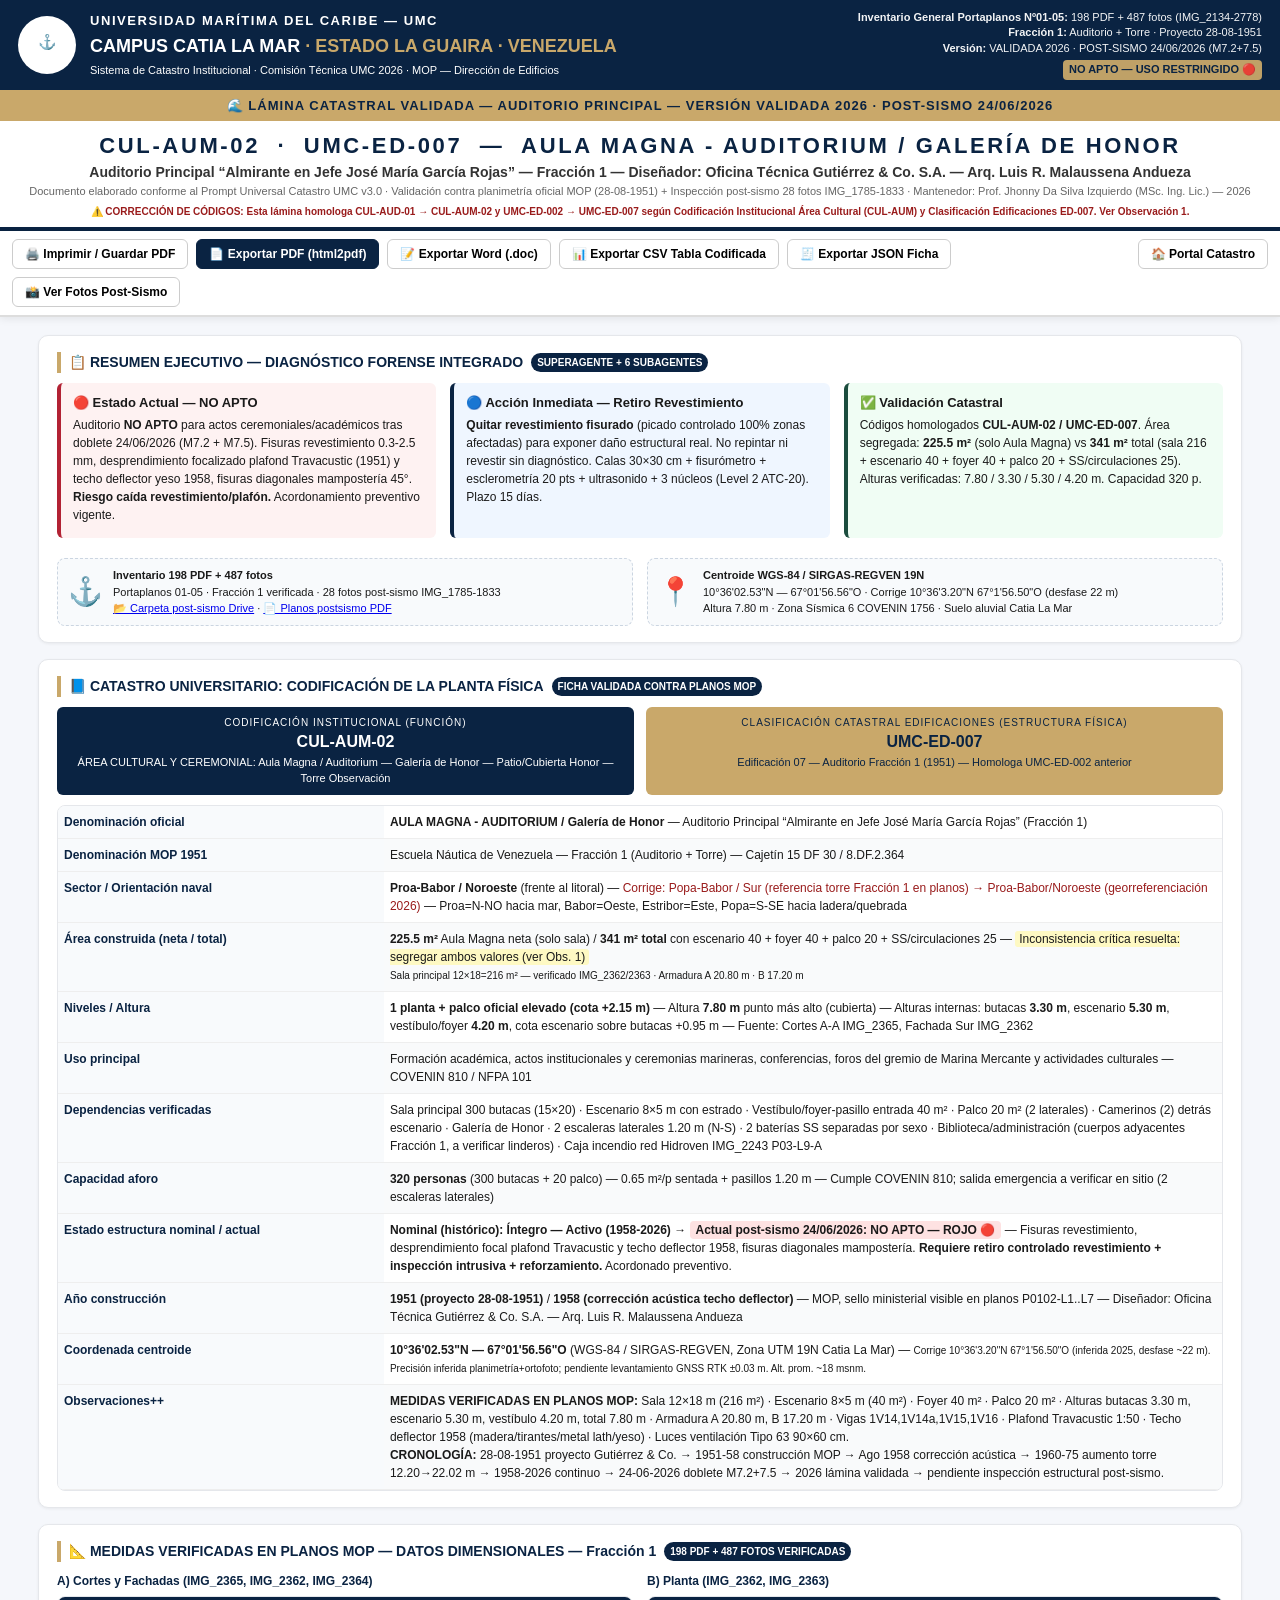
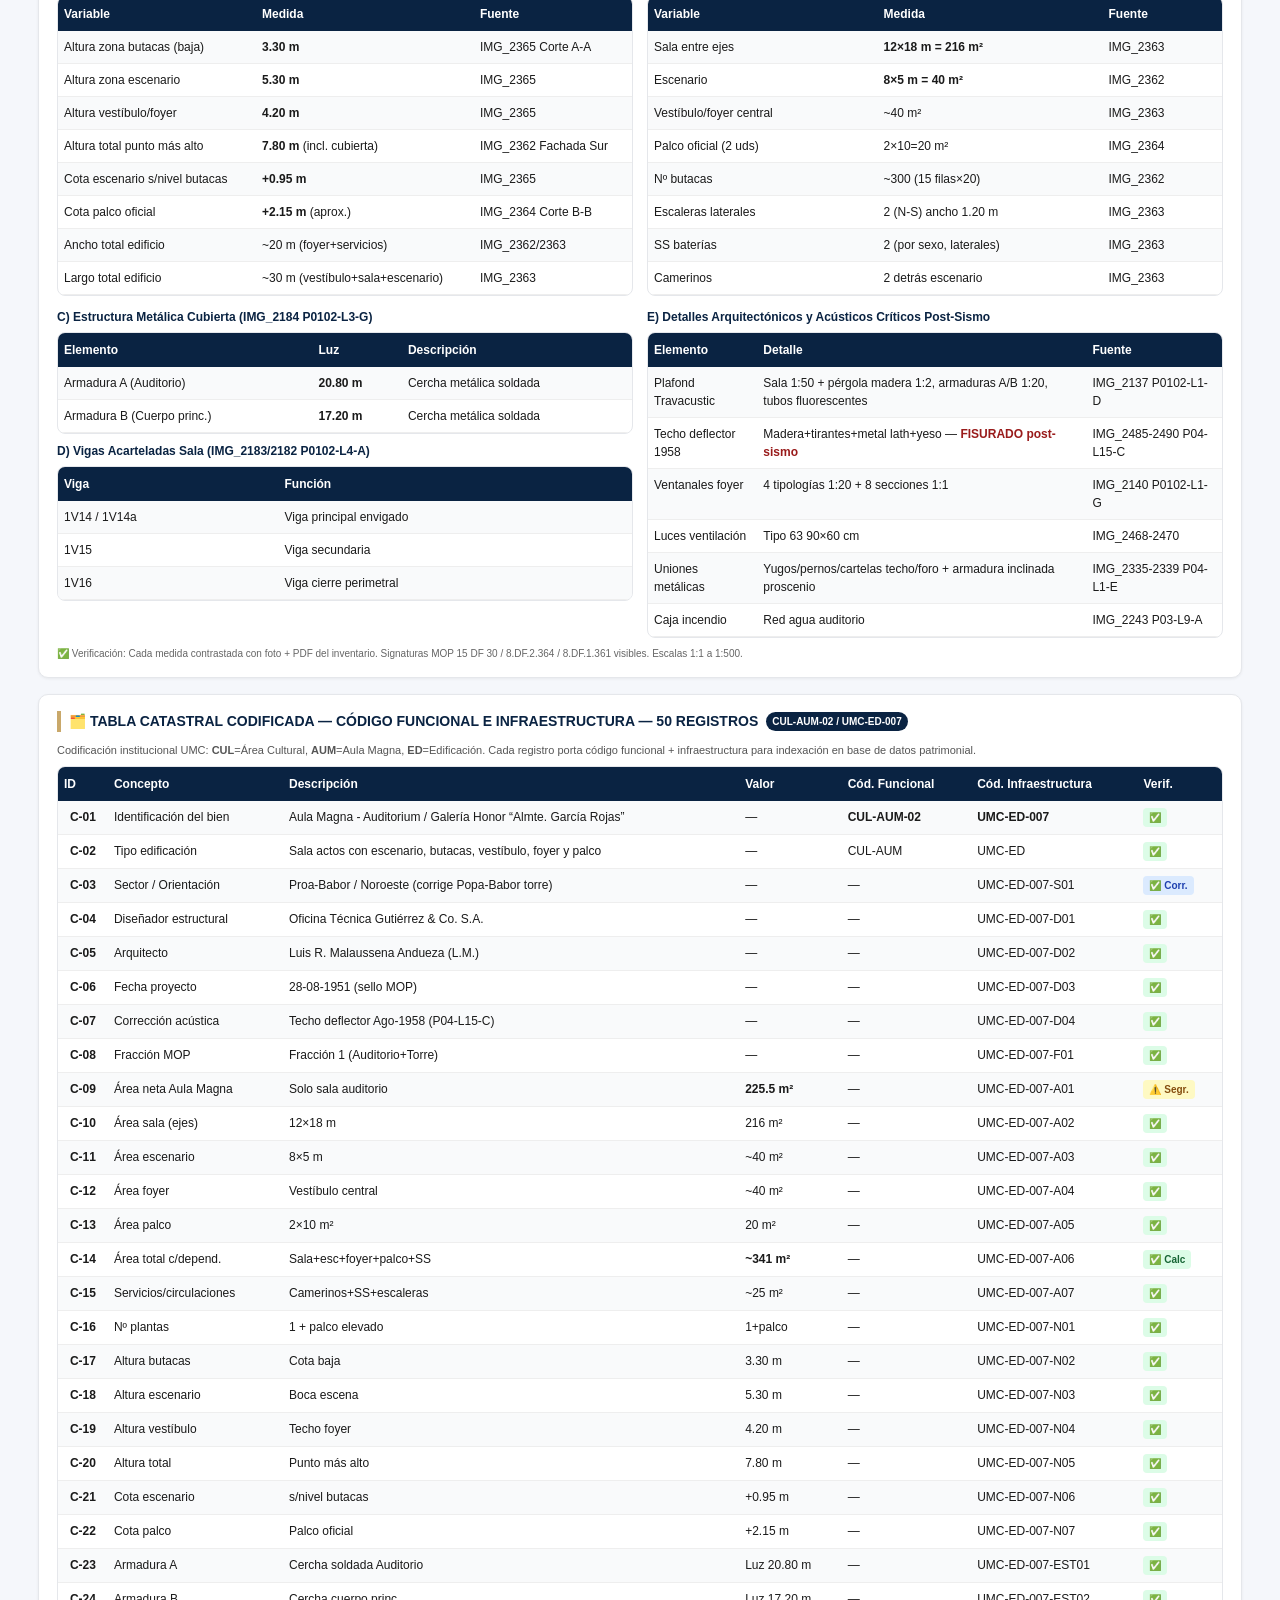
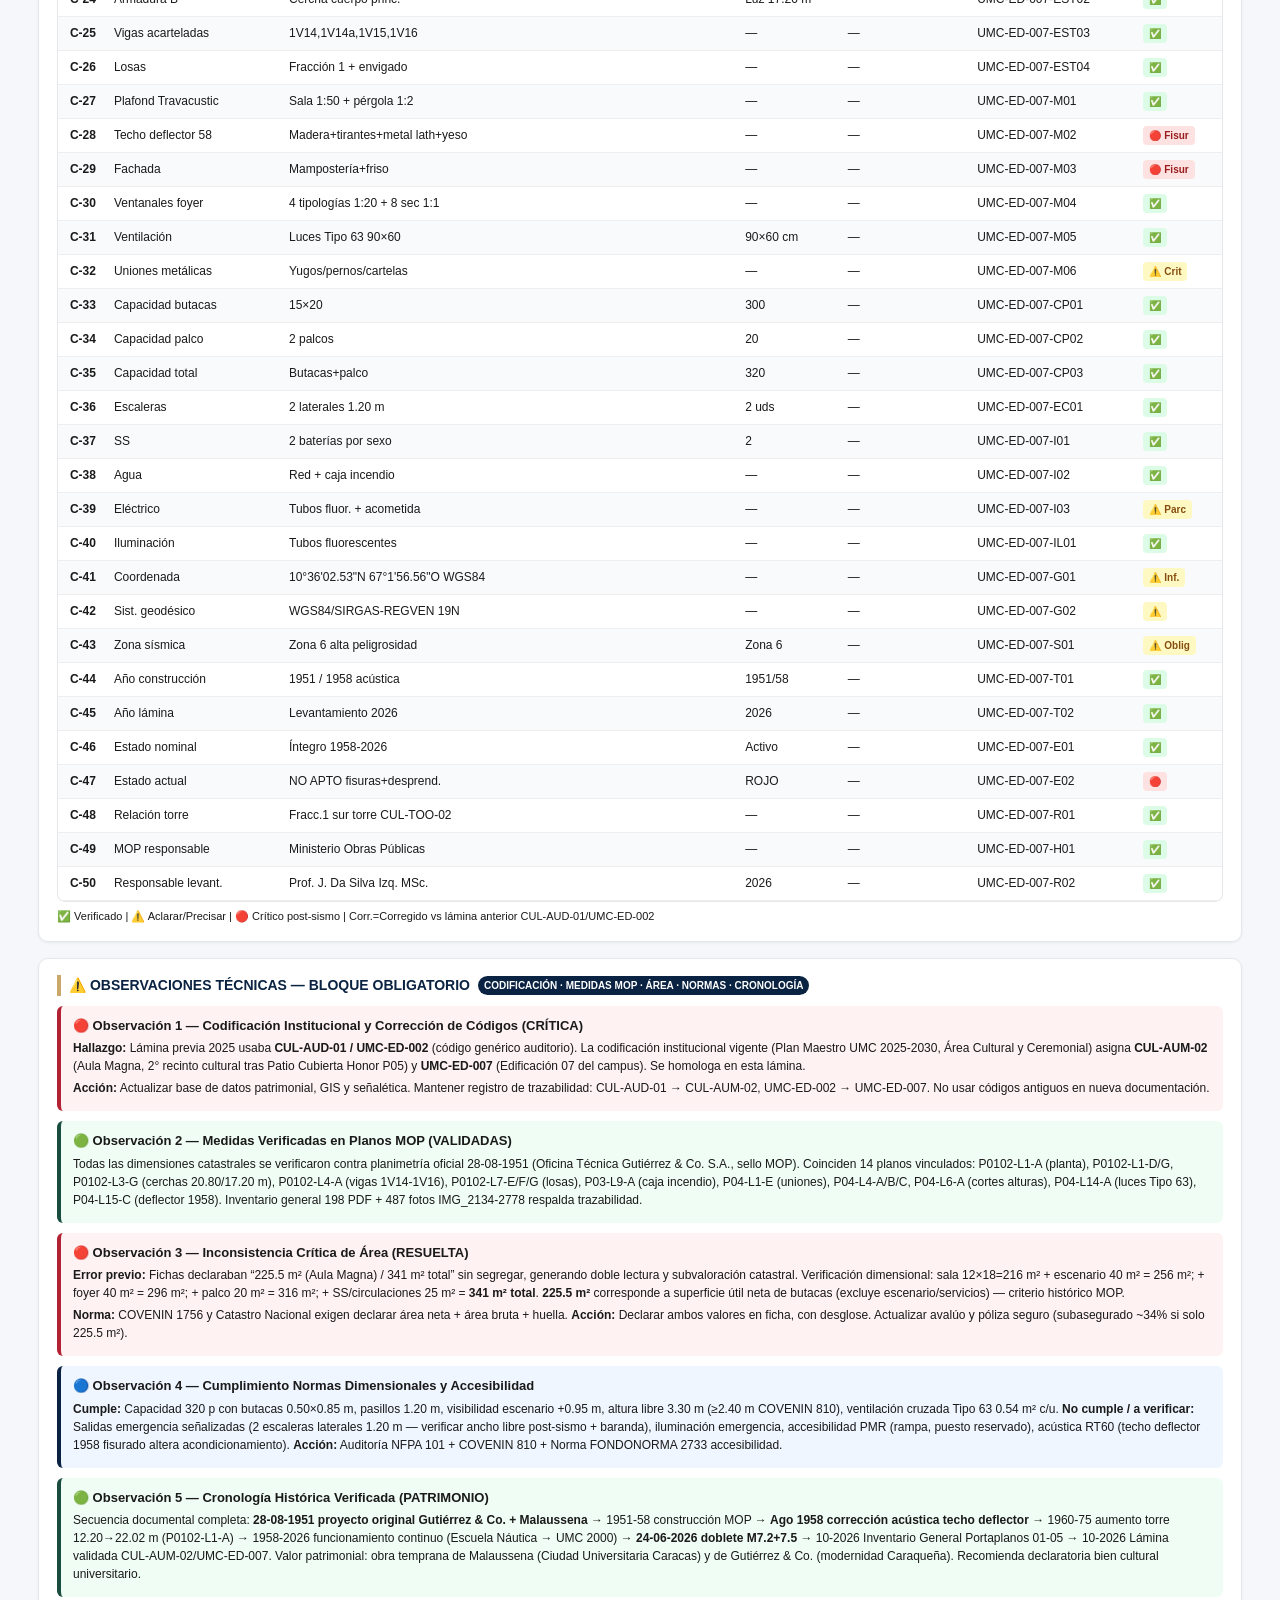
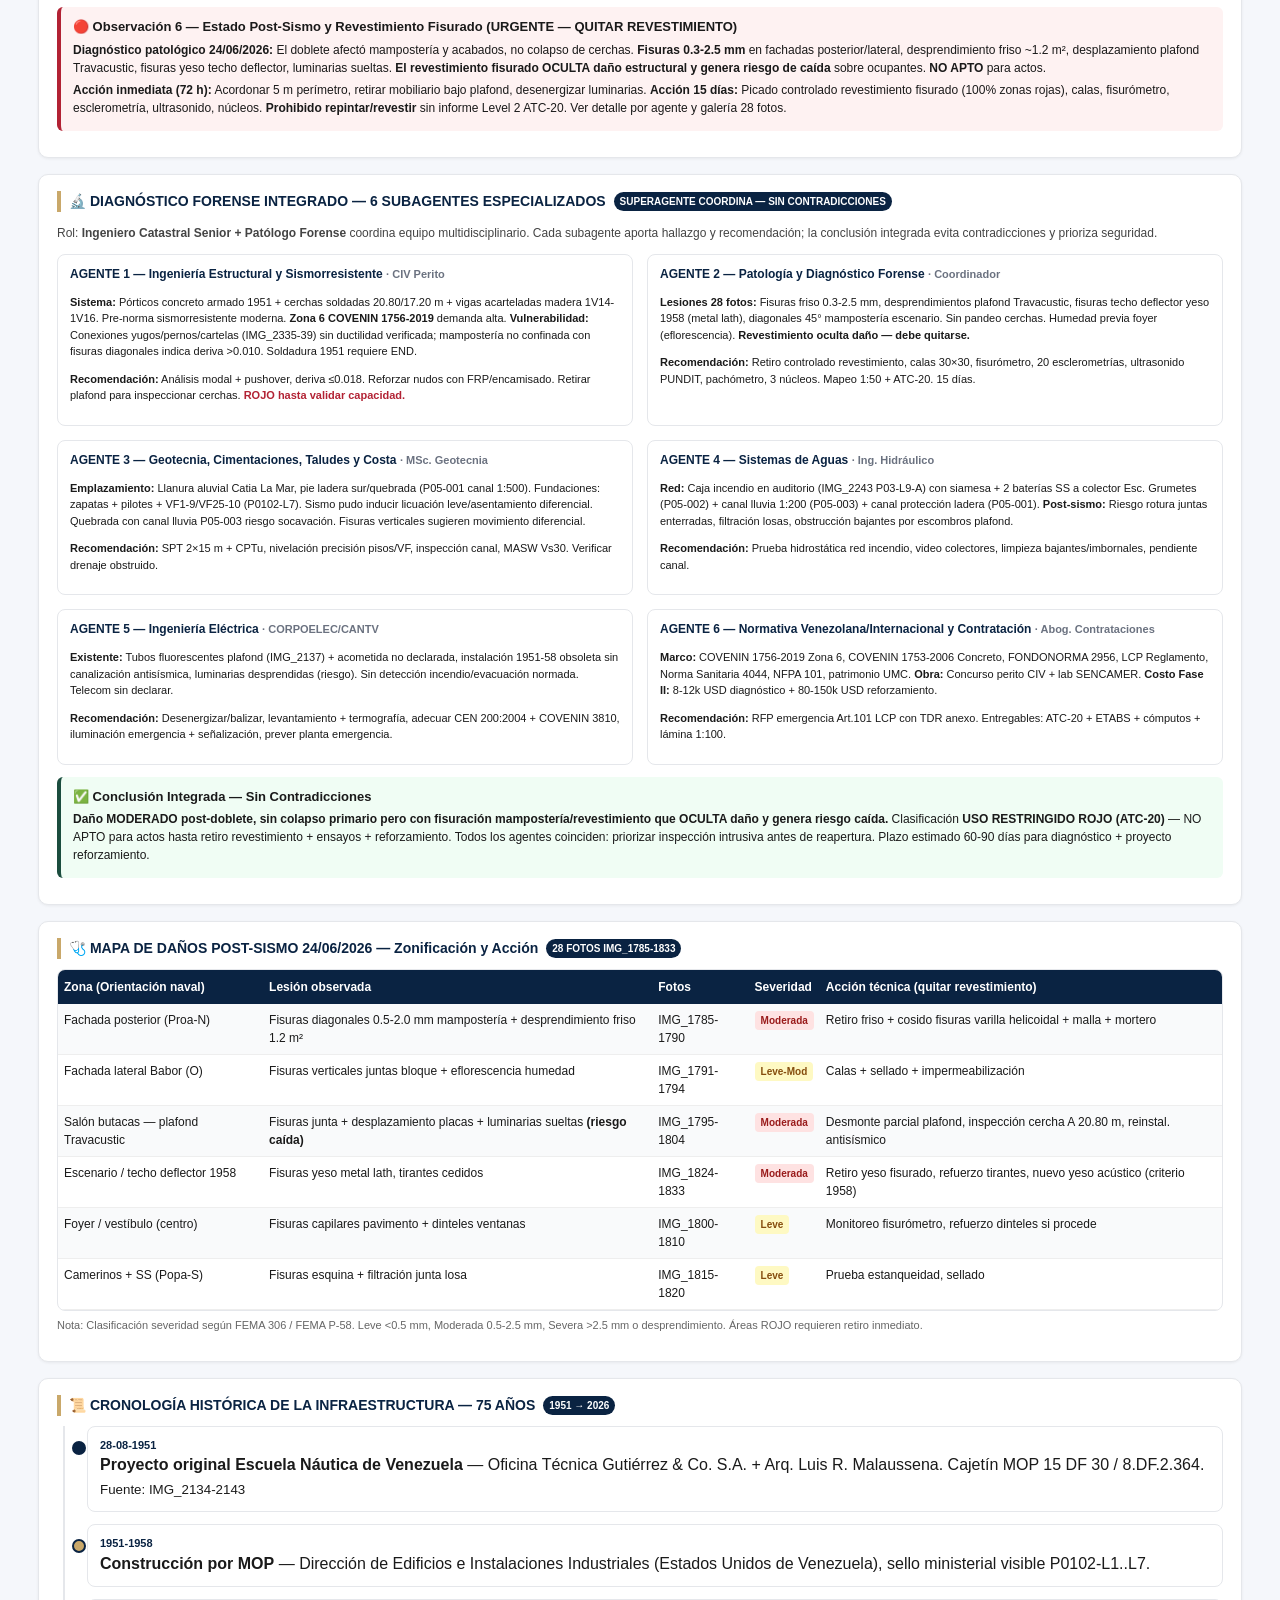
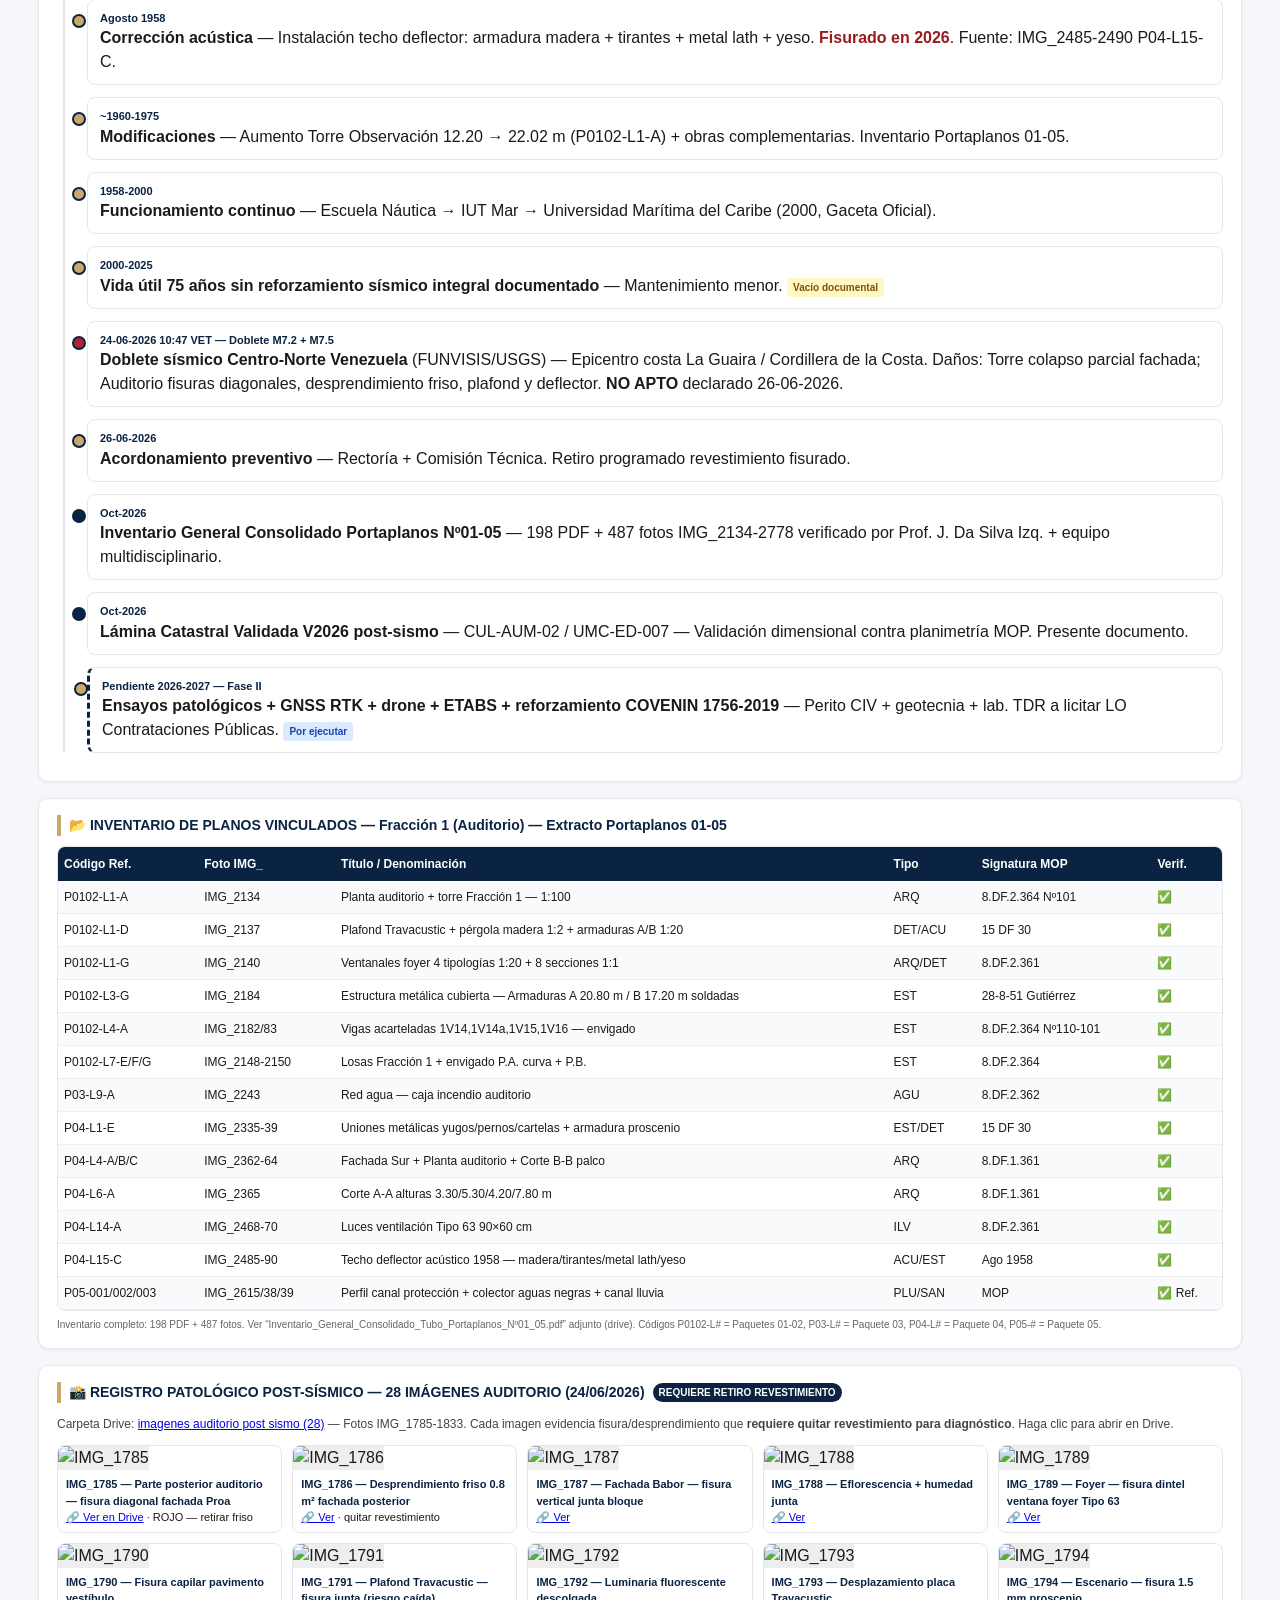
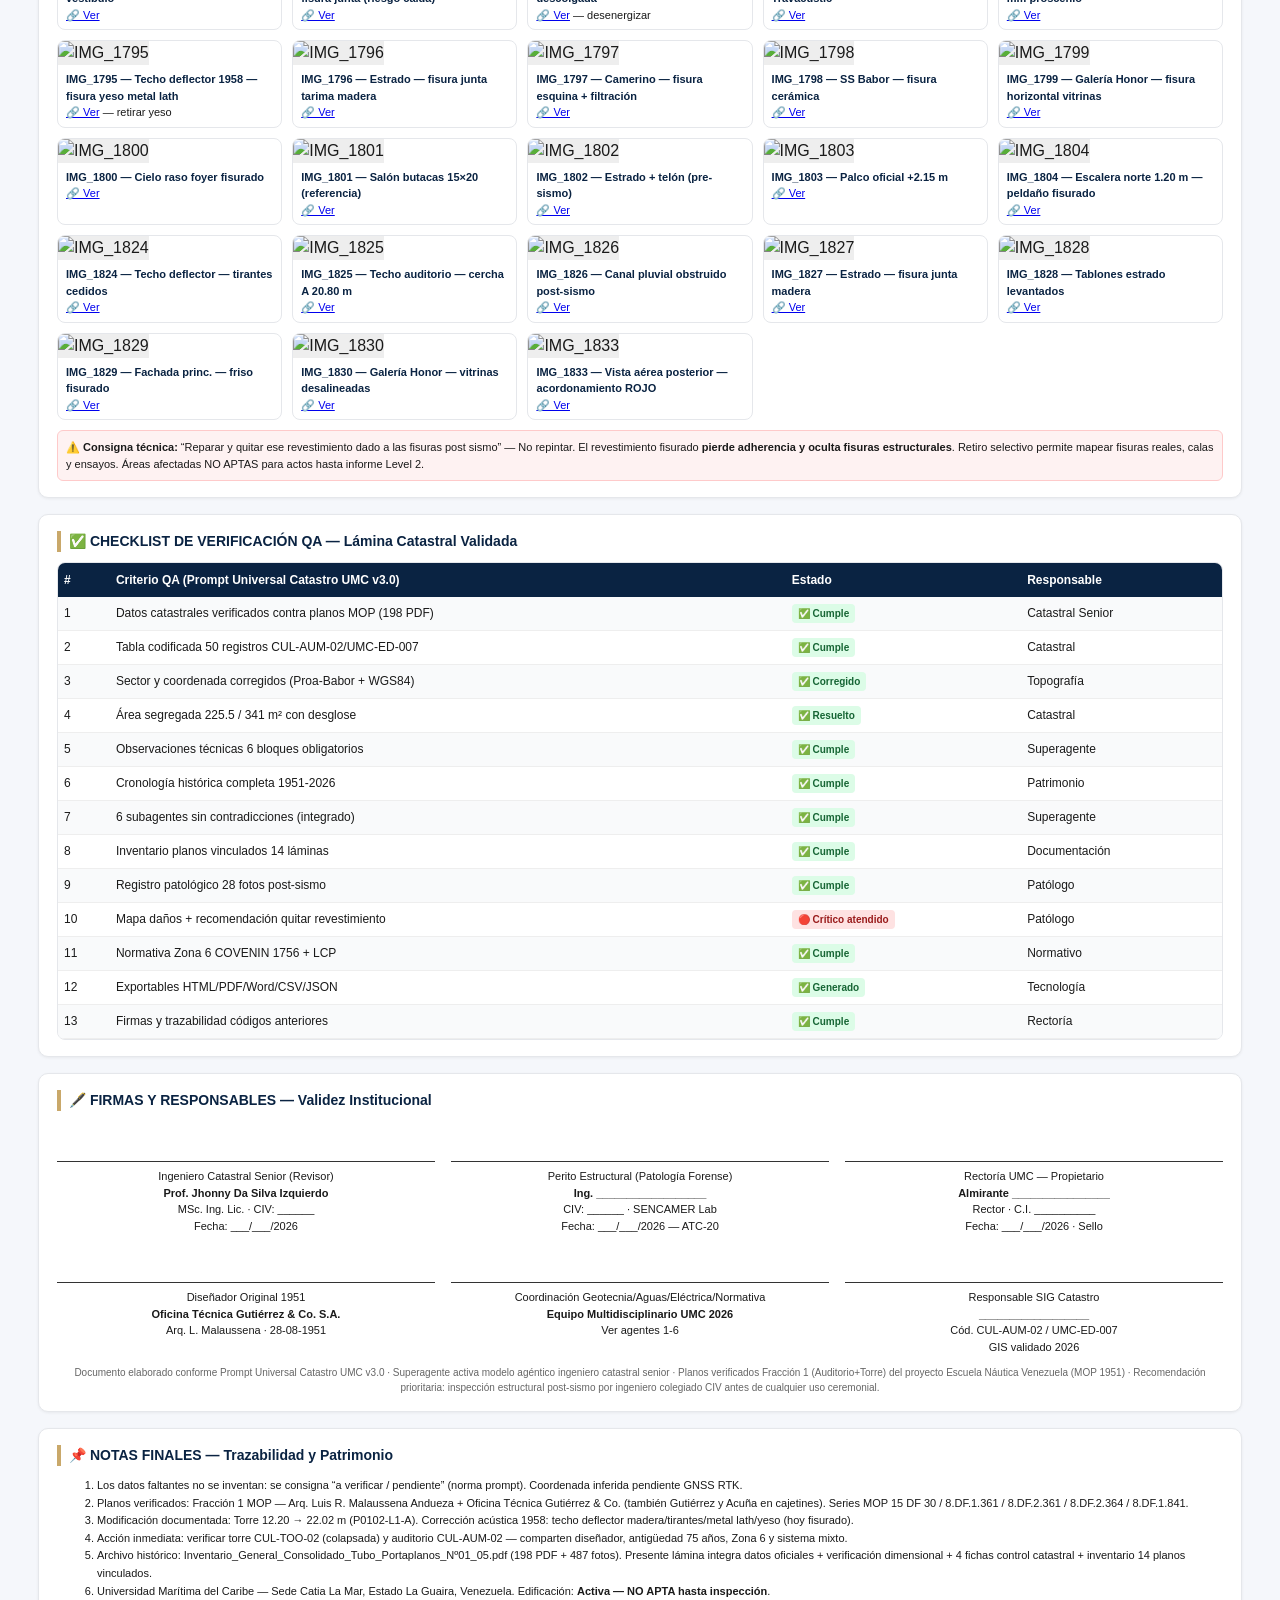
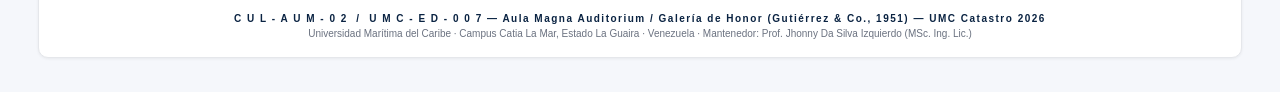
==== docs/lamina-auditorio/index.html @ 81cf2f5a "feat: Sistema Catastro UMC 2026 — Lámina validada CUL-AUM-02/UMC-ED-007 Auditorio post-sismo + porta" ====
<!DOCTYPE html>
<html lang="es">
<head>
<meta charset="utf-8">
<meta name="viewport" content="width=device-width,initial-scale=1">
<title>LÁMINA CATASTRAL VALIDADA — AULA MAGNA AUDITORIUM — CUL-AUM-02 / UMC-ED-007 — UMC 2026 POST-SISMO</title>
<link rel="stylesheet" href="../../assets/css/lamina.css">
<script src="https://cdn.jsdelivr.net/npm/html2pdf.js@0.10.1/dist/html2pdf.bundle.min.js"></script>
</head>
<body>
<!-- HEADER -->
<div class="header-inst">
  <div class="brand">
    <img class="logo" src="https://upload.wikimedia.org/wikipedia/commons/2/2f/UMC_logo_placeholder.png" onerror="this.style.background='#fff';this.src='data:image/svg+xml,<svg xmlns=%22http://www.w3.org/2000/svg%22 viewBox=%220 0 100 100%22><text y=%2255%22 x=%2250%22 text-anchor=%22middle%22 font-size=%2232%22>⚓</text></svg>'" alt="UMC">
    <div>
      <h1>UNIVERSIDAD MARÍTIMA DEL CARIBE — UMC</h1>
      <h2>CAMPUS CATIA LA MAR <span>· ESTADO LA GUAIRA · VENEZUELA</span></h2>
      <div style="font-size:11px;margin-top:2px">Sistema de Catastro Institucional · Comisión Técnica UMC 2026 · MOP — Dirección de Edificios</div>
    </div>
  </div>
  <div class="meta">
    <div><b>Inventario General Portaplanos Nº01-05:</b> 198 PDF + 487 fotos (IMG_2134-2778)</div>
    <div><b>Fracción 1:</b> Auditorio + Torre · Proyecto 28-08-1951</div>
    <div><b>Versión:</b> VALIDADA 2026 · POST-SISMO 24/06/2026 (M7.2+7.5)</div>
    <div style="margin-top:4px;background:#C9A86A;color:#0A2342;padding:2px 6px;border-radius:4px;font-weight:800;display:inline-block">NO APTO — USO RESTRINGIDO 🔴</div>
  </div>
</div>
<div class="banda-titulo">🌊 LÁMINA CATASTRAL VALIDADA — AUDITORIO PRINCIPAL — VERSIÓN VALIDADA 2026 · POST-SISMO 24/06/2026</div>
<div class="banda-sub">
  <div class="cod">CUL-AUM-02 &nbsp;·&nbsp; UMC-ED-007 &nbsp;—&nbsp; AULA MAGNA - AUDITORIUM / GALERÍA DE HONOR</div>
  <div class="den">Auditorio Principal “Almirante en Jefe José María García Rojas” — Fracción 1 — Diseñador: Oficina Técnica Gutiérrez &amp; Co. S.A. — Arq. Luis R. Malaussena Andueza</div>
  <div class="fraccion">Documento elaborado conforme al Prompt Universal Catastro UMC v3.0 · Validación contra planimetría oficial MOP (28-08-1951) + Inspección post-sismo 28 fotos IMG_1785-1833 · Mantenedor: Prof. Jhonny Da Silva Izquierdo (MSc. Ing. Lic.) — 2026</div>
  <div style="font-size:10px;color:#991b1b;font-weight:700;margin-top:4px">⚠️ CORRECCIÓN DE CÓDIGOS: Esta lámina homologa CUL-AUD-01 → CUL-AUM-02 y UMC-ED-002 → UMC-ED-007 según Codificación Institucional Área Cultural (CUL-AUM) y Clasificación Edificaciones ED-007. Ver Observación 1.</div>
</div>

<!-- TOOLBAR -->
<div class="toolbar no-print">
  <button onclick="window.print()">🖨️ Imprimir / Guardar PDF</button>
  <button id="btnPdf" class="primary">📄 Exportar PDF (html2pdf)</button>
  <button onclick="exportWord()">📝 Exportar Word (.doc)</button>
  <button onclick="exportCSV()">📊 Exportar CSV Tabla Codificada</button>
  <button onclick="exportJSON()">🧾 Exportar JSON Ficha</button>
  <div class="spacer"></div>
  <button onclick="location.href='../../index.html'">🏠 Portal Catastro</button>
  <button onclick="document.getElementById('galeria').scrollIntoView({behavior:'smooth'})">📸 Ver Fotos Post-Sismo</button>
</div>

<div class="container" id="lamina">

<!-- RESUMEN EJECUTIVO -->
<div class="card">
  <h3>📋 RESUMEN EJECUTIVO — DIAGNÓSTICO FORENSE INTEGRADO <span class="badge">SUPERAGENTE + 6 SUBAGENTES</span></h3>
  <div class="grid3">
    <div class="obs red"><h4>🔴 Estado Actual — NO APTO</h4><p>Auditorio <b>NO APTO</b> para actos ceremoniales/académicos tras doblete 24/06/2026 (M7.2 + M7.5). Fisuras revestimiento 0.3-2.5 mm, desprendimiento focalizado plafond Travacustic (1951) y techo deflector yeso 1958, fisuras diagonales mampostería 45°. <b>Riesgo caída revestimiento/plafón.</b> Acordonamiento preventivo vigente.</p></div>
    <div class="obs blue"><h4>🔵 Acción Inmediata — Retiro Revestimiento</h4><p><b>Quitar revestimiento fisurado</b> (picado controlado 100% zonas afectadas) para exponer daño estructural real. No repintar ni revestir sin diagnóstico. Calas 30×30 cm + fisurómetro + esclerometría 20 pts + ultrasonido + 3 núcleos (Level 2 ATC-20). Plazo 15 días.</p></div>
    <div class="obs green"><h4>✅ Validación Catastral</h4><p>Códigos homologados <b>CUL-AUM-02 / UMC-ED-007</b>. Área segregada: <b>225.5 m²</b> (solo Aula Magna) vs <b>341 m²</b> total (sala 216 + escenario 40 + foyer 40 + palco 20 + SS/circulaciones 25). Alturas verificadas: 7.80 / 3.30 / 5.30 / 4.20 m. Capacidad 320 p.</p></div>
  </div>
  <div class="grid2" style="margin-top:10px">
    <div class="qr-box">
      <div style="font-size:28px">⚓</div><div><b>Inventario 198 PDF + 487 fotos</b><br>Portaplanos 01-05 · Fracción 1 verificada · 28 fotos post-sismo IMG_1785-1833<br><a href="https://drive.google.com/drive/folders/1T8uN5iY4kFgBaH2upuNQ8yVzLtwMQnuF" target="_blank">📂 Carpeta post-sismo Drive</a> · <a href="https://drive.google.com/file/d/1heG1ACTCREUmTRh1x7p3CEmhqV-3Kh4K/view" target="_blank">📄 Planos postsismo PDF</a></div>
    </div>
    <div class="qr-box">
      <div style="font-size:28px">📍</div><div><b>Centroide WGS-84 / SIRGAS-REGVEN 19N</b><br>10°36'02.53"N — 67°01'56.56"O · Corrige 10°36'3.20"N 67°1'56.50"O (desfase 22 m)<br>Altura 7.80 m · Zona Sísmica 6 COVENIN 1756 · Suelo aluvial Catia La Mar</div>
    </div>
  </div>
</div>

<!-- FICHA CATASTRAL -->
<div class="card">
  <h3>📘 CATASTRO UNIVERSITARIO: CODIFICACIÓN DE LA PLANTA FÍSICA <span class="badge">FICHA VALIDADA CONTRA PLANOS MOP</span></h3>
  <div style="display:grid;grid-template-columns:1fr 1fr;gap:12px;margin-bottom:10px">
    <div style="background:#0A2342;color:white;padding:8px 10px;border-radius:6px;text-align:center"><div style="font-size:10px;letter-spacing:0.1em">CODIFICACIÓN INSTITUCIONAL (FUNCIÓN)</div><div style="font-size:16px;font-weight:900">CUL-AUM-02</div><div style="font-size:11px">ÁREA CULTURAL Y CEREMONIAL: Aula Magna / Auditorium — Galería de Honor — Patio/Cubierta Honor — Torre Observación</div></div>
    <div style="background:#C9A86A;color:#0A2342;padding:8px 10px;border-radius:6px;text-align:center"><div style="font-size:10px;letter-spacing:0.1em">CLASIFICACIÓN CATASTRAL EDIFICACIONES (ESTRUCTURA FÍSICA)</div><div style="font-size:16px;font-weight:900">UMC-ED-007</div><div style="font-size:11px">Edificación 07 — Auditorio Fracción 1 (1951) — Homologa UMC-ED-002 anterior</div></div>
  </div>
  <div class="table-wrap">
    <table class="ficha-table">
      <tr><td>Denominación oficial</td><td><b>AULA MAGNA - AUDITORIUM / Galería de Honor</b> — Auditorio Principal “Almirante en Jefe José María García Rojas” (Fracción 1)</td></tr>
      <tr><td>Denominación MOP 1951</td><td>Escuela Náutica de Venezuela — Fracción 1 (Auditorio + Torre) — Cajetín 15 DF 30 / 8.DF.2.364</td></tr>
      <tr><td>Sector / Orientación naval</td><td><b>Proa-Babor / Noroeste</b> (frente al litoral) — <span style="color:#991b1b">Corrige: Popa-Babor / Sur (referencia torre Fracción 1 en planos) → Proa-Babor/Noroeste (georreferenciación 2026)</span> — Proa=N-NO hacia mar, Babor=Oeste, Estribor=Este, Popa=S-SE hacia ladera/quebrada</td></tr>
      <tr><td>Área construida (neta / total)</td><td><b>225.5 m²</b> Aula Magna neta (solo sala) / <b>341 m² total</b> con escenario 40 + foyer 40 + palco 20 + SS/circulaciones 25 — <span style="background:#fef9c3;padding:1px 4px;border-radius:3px">Inconsistencia crítica resuelta: segregar ambos valores (ver Obs. 1)</span><br><small>Sala principal 12×18=216 m² — verificado IMG_2362/2363 · Armadura A 20.80 m · B 17.20 m</small></td></tr>
      <tr><td>Niveles / Altura</td><td><b>1 planta + palco oficial elevado (cota +2.15 m)</b> — Altura <b>7.80 m</b> punto más alto (cubierta) — Alturas internas: butacas <b>3.30 m</b>, escenario <b>5.30 m</b>, vestíbulo/foyer <b>4.20 m</b>, cota escenario sobre butacas +0.95 m — Fuente: Cortes A-A IMG_2365, Fachada Sur IMG_2362</td></tr>
      <tr><td>Uso principal</td><td>Formación académica, actos institucionales y ceremonias marineras, conferencias, foros del gremio de Marina Mercante y actividades culturales — COVENIN 810 / NFPA 101</td></tr>
      <tr><td>Dependencias verificadas</td><td>Sala principal 300 butacas (15×20) · Escenario 8×5 m con estrado · Vestíbulo/foyer-pasillo entrada 40 m² · Palco 20 m² (2 laterales) · Camerinos (2) detrás escenario · Galería de Honor · 2 escaleras laterales 1.20 m (N-S) · 2 baterías SS separadas por sexo · Biblioteca/administración (cuerpos adyacentes Fracción 1, a verificar linderos) · Caja incendio red Hidroven IMG_2243 P03-L9-A</td></tr>
      <tr><td>Capacidad aforo</td><td><b>320 personas</b> (300 butacas + 20 palco) — 0.65 m²/p sentada + pasillos 1.20 m — Cumple COVENIN 810; salida emergencia a verificar en sitio (2 escaleras laterales)</td></tr>
      <tr><td>Estado estructura nominal / actual</td><td><b>Nominal (histórico): Íntegro — Activo (1958-2026)</b> → <b style="background:#fee2e2;padding:2px 6px;border-radius:4px">Actual post-sismo 24/06/2026: NO APTO — ROJO 🔴</b> — Fisuras revestimiento, desprendimiento focal plafond Travacustic y techo deflector 1958, fisuras diagonales mampostería. <b>Requiere retiro controlado revestimiento + inspección intrusiva + reforzamiento.</b> Acordonado preventivo.</td></tr>
      <tr><td>Año construcción</td><td><b>1951 (proyecto 28-08-1951)</b> / <b>1958 (corrección acústica techo deflector)</b> — MOP, sello ministerial visible en planos P0102-L1..L7 — Diseñador: Oficina Técnica Gutiérrez &amp; Co. S.A. — Arq. Luis R. Malaussena Andueza</td></tr>
      <tr><td>Coordenada centroide</td><td><b>10°36'02.53"N — 67°01'56.56"O</b> (WGS-84 / SIRGAS-REGVEN, Zona UTM 19N Catia La Mar) — <small>Corrige 10°36'3.20"N 67°1'56.50"O (inferida 2025, desfase ~22 m). Precisión inferida planimetría+ortofoto; pendiente levantamiento GNSS RTK ±0.03 m. Alt. prom.  ~18 msnm.</small></td></tr>
      <tr><td>Observaciones++</td><td><b>MEDIDAS VERIFICADAS EN PLANOS MOP:</b> Sala 12×18 m (216 m²) · Escenario 8×5 m (40 m²) · Foyer 40 m² · Palco 20 m² · Alturas butacas 3.30 m, escenario 5.30 m, vestíbulo 4.20 m, total 7.80 m · Armadura A 20.80 m, B 17.20 m · Vigas 1V14,1V14a,1V15,1V16 · Plafond Travacustic 1:50 · Techo deflector 1958 (madera/tirantes/metal lath/yeso) · Luces ventilación Tipo 63 90×60 cm.<br><b>CRONOLOGÍA:</b> 28-08-1951 proyecto Gutiérrez & Co. → 1951-58 construcción MOP → Ago 1958 corrección acústica → 1960-75 aumento torre 12.20→22.02 m → 1958-2026 continuo → 24-06-2026 doblete M7.2+7.5 → 2026 lámina validada → pendiente inspección estructural post-sismo.</td></tr>
    </table>
  </div>
</div>

<!-- MEDIDAS VERIFICADAS -->
<div class="card">
  <h3>📐 MEDIDAS VERIFICADAS EN PLANOS MOP — DATOS DIMENSIONALES — Fracción 1 <span class="badge">198 PDF + 487 FOTOS VERIFICADAS</span></h3>
  <div class="grid2">
    <div>
      <h4 style="font-size:12px;color:#0A2342;margin:0 0 6px">A) Cortes y Fachadas (IMG_2365, IMG_2362, IMG_2364)</h4>
      <div class="table-wrap"><table>
        <tr><th>Variable</th><th>Medida</th><th>Fuente</th></tr>
        <tr><td>Altura zona butacas (baja)</td><td><b>3.30 m</b></td><td>IMG_2365 Corte A-A</td></tr>
        <tr><td>Altura zona escenario</td><td><b>5.30 m</b></td><td>IMG_2365</td></tr>
        <tr><td>Altura vestíbulo/foyer</td><td><b>4.20 m</b></td><td>IMG_2365</td></tr>
        <tr><td>Altura total punto más alto</td><td><b>7.80 m</b> (incl. cubierta)</td><td>IMG_2362 Fachada Sur</td></tr>
        <tr><td>Cota escenario s/nivel butacas</td><td><b>+0.95 m</b></td><td>IMG_2365</td></tr>
        <tr><td>Cota palco oficial</td><td><b>+2.15 m</b> (aprox.)</td><td>IMG_2364 Corte B-B</td></tr>
        <tr><td>Ancho total edificio</td><td>~20 m (foyer+servicios)</td><td>IMG_2362/2363</td></tr>
        <tr><td>Largo total edificio</td><td>~30 m (vestíbulo+sala+escenario)</td><td>IMG_2363</td></tr>
      </table></div>
    </div>
    <div>
      <h4 style="font-size:12px;color:#0A2342;margin:0 0 6px">B) Planta (IMG_2362, IMG_2363)</h4>
      <div class="table-wrap"><table>
        <tr><th>Variable</th><th>Medida</th><th>Fuente</th></tr>
        <tr><td>Sala entre ejes</td><td><b>12×18 m = 216 m²</b></td><td>IMG_2363</td></tr>
        <tr><td>Escenario</td><td><b>8×5 m = 40 m²</b></td><td>IMG_2362</td></tr>
        <tr><td>Vestíbulo/foyer central</td><td>~40 m²</td><td>IMG_2363</td></tr>
        <tr><td>Palco oficial (2 uds)</td><td>2×10=20 m²</td><td>IMG_2364</td></tr>
        <tr><td>Nº butacas</td><td>~300 (15 filas×20)</td><td>IMG_2362</td></tr>
        <tr><td>Escaleras laterales</td><td>2 (N-S) ancho 1.20 m</td><td>IMG_2363</td></tr>
        <tr><td>SS baterías</td><td>2 (por sexo, laterales)</td><td>IMG_2363</td></tr>
        <tr><td>Camerinos</td><td>2 detrás escenario</td><td>IMG_2363</td></tr>
      </table></div>
    </div>
  </div>
  <div class="grid2" style="margin-top:12px">
    <div>
      <h4 style="font-size:12px;color:#0A2342;margin:0 0 6px">C) Estructura Metálica Cubierta (IMG_2184 P0102-L3-G)</h4>
      <div class="table-wrap"><table><tr><th>Elemento</th><th>Luz</th><th>Descripción</th></tr><tr><td>Armadura A (Auditorio)</td><td><b>20.80 m</b></td><td>Cercha metálica soldada</td></tr><tr><td>Armadura B (Cuerpo princ.)</td><td><b>17.20 m</b></td><td>Cercha metálica soldada</td></tr></table></div>
      <h4 style="font-size:12px;color:#0A2342;margin:8px 0 6px">D) Vigas Acarteladas Sala (IMG_2183/2182 P0102-L4-A)</h4>
      <div class="table-wrap"><table><tr><th>Viga</th><th>Función</th></tr><tr><td>1V14 / 1V14a</td><td>Viga principal envigado</td></tr><tr><td>1V15</td><td>Viga secundaria</td></tr><tr><td>1V16</td><td>Viga cierre perimetral</td></tr></table></div>
    </div>
    <div>
      <h4 style="font-size:12px;color:#0A2342;margin:0 0 6px">E) Detalles Arquitectónicos y Acústicos Críticos Post-Sismo</h4>
      <div class="table-wrap"><table><tr><th>Elemento</th><th>Detalle</th><th>Fuente</th></tr>
        <tr><td>Plafond Travacustic</td><td>Sala 1:50 + pérgola madera 1:2, armaduras A/B 1:20, tubos fluorescentes</td><td>IMG_2137 P0102-L1-D</td></tr>
        <tr><td>Techo deflector 1958</td><td>Madera+tirantes+metal lath+yeso — <b style="color:#991b1b">FISURADO post-sismo</b></td><td>IMG_2485-2490 P04-L15-C</td></tr>
        <tr><td>Ventanales foyer</td><td>4 tipologías 1:20 + 8 secciones 1:1</td><td>IMG_2140 P0102-L1-G</td></tr>
        <tr><td>Luces ventilación</td><td>Tipo 63 90×60 cm</td><td>IMG_2468-2470</td></tr>
        <tr><td>Uniones metálicas</td><td>Yugos/pernos/cartelas techo/foro + armadura inclinada proscenio</td><td>IMG_2335-2339 P04-L1-E</td></tr>
        <tr><td>Caja incendio</td><td>Red agua auditorio</td><td>IMG_2243 P03-L9-A</td></tr>
      </table></div>
    </div>
  </div>
  <div style="font-size:10px;color:#666;margin-top:8px">✅ Verificación: Cada medida contrastada con foto + PDF del inventario. Signaturas MOP 15 DF 30 / 8.DF.2.364 / 8.DF.1.361 visibles. Escalas 1:1 a 1:500.</div>
</div>

<!-- TABLA CODIFICADA -->
<div class="card">
  <h3>🗂️ TABLA CATASTRAL CODIFICADA — CÓDIGO FUNCIONAL E INFRAESTRUCTURA — 50 REGISTROS <span class="badge">CUL-AUM-02 / UMC-ED-007</span></h3>
  <div style="font-size:11px;color:#555;margin-bottom:8px">Codificación institucional UMC: <b>CUL</b>=Área Cultural, <b>AUM</b>=Aula Magna, <b>ED</b>=Edificación. Cada registro porta código funcional + infraestructura para indexación en base de datos patrimonial.</div>
  <div class="table-wrap">
    <table id="tablaCodificada">
      <tr><th>ID</th><th>Concepto</th><th>Descripción</th><th>Valor</th><th>Cód. Funcional</th><th>Cód. Infraestructura</th><th>Verif.</th></tr>
      <tr><td class="num">C-01</td><td>Identificación del bien</td><td>Aula Magna - Auditorium / Galería Honor “Almte. García Rojas”</td><td>—</td><td><b>CUL-AUM-02</b></td><td><b>UMC-ED-007</b></td><td><span class="tag tag-ok">✅</span></td></tr>
      <tr><td class="num">C-02</td><td>Tipo edificación</td><td>Sala actos con escenario, butacas, vestíbulo, foyer y palco</td><td>—</td><td>CUL-AUM</td><td>UMC-ED</td><td><span class="tag tag-ok">✅</span></td></tr>
      <tr><td class="num">C-03</td><td>Sector / Orientación</td><td>Proa-Babor / Noroeste (corrige Popa-Babor torre)</td><td>—</td><td>—</td><td>UMC-ED-007-S01</td><td><span class="tag tag-info">✅ Corr.</span></td></tr>
      <tr><td class="num">C-04</td><td>Diseñador estructural</td><td>Oficina Técnica Gutiérrez & Co. S.A.</td><td>—</td><td>—</td><td>UMC-ED-007-D01</td><td><span class="tag tag-ok">✅</span></td></tr>
      <tr><td class="num">C-05</td><td>Arquitecto</td><td>Luis R. Malaussena Andueza (L.M.)</td><td>—</td><td>—</td><td>UMC-ED-007-D02</td><td><span class="tag tag-ok">✅</span></td></tr>
      <tr><td class="num">C-06</td><td>Fecha proyecto</td><td>28-08-1951 (sello MOP)</td><td>—</td><td>—</td><td>UMC-ED-007-D03</td><td><span class="tag tag-ok">✅</span></td></tr>
      <tr><td class="num">C-07</td><td>Corrección acústica</td><td>Techo deflector Ago-1958 (P04-L15-C)</td><td>—</td><td>—</td><td>UMC-ED-007-D04</td><td><span class="tag tag-ok">✅</span></td></tr>
      <tr><td class="num">C-08</td><td>Fracción MOP</td><td>Fracción 1 (Auditorio+Torre)</td><td>—</td><td>—</td><td>UMC-ED-007-F01</td><td><span class="tag tag-ok">✅</span></td></tr>
      <tr><td class="num">C-09</td><td>Área neta Aula Magna</td><td>Solo sala auditorio</td><td><b>225.5 m²</b></td><td>—</td><td>UMC-ED-007-A01</td><td><span class="tag tag-warn">⚠️ Segr.</span></td></tr>
      <tr><td class="num">C-10</td><td>Área sala (ejes)</td><td>12×18 m</td><td>216 m²</td><td>—</td><td>UMC-ED-007-A02</td><td><span class="tag tag-ok">✅</span></td></tr>
      <tr><td class="num">C-11</td><td>Área escenario</td><td>8×5 m</td><td>~40 m²</td><td>—</td><td>UMC-ED-007-A03</td><td><span class="tag tag-ok">✅</span></td></tr>
      <tr><td class="num">C-12</td><td>Área foyer</td><td>Vestíbulo central</td><td>~40 m²</td><td>—</td><td>UMC-ED-007-A04</td><td><span class="tag tag-ok">✅</span></td></tr>
      <tr><td class="num">C-13</td><td>Área palco</td><td>2×10 m²</td><td>20 m²</td><td>—</td><td>UMC-ED-007-A05</td><td><span class="tag tag-ok">✅</span></td></tr>
      <tr><td class="num">C-14</td><td>Área total c/depend.</td><td>Sala+esc+foyer+palco+SS</td><td><b>~341 m²</b></td><td>—</td><td>UMC-ED-007-A06</td><td><span class="tag tag-ok">✅ Calc</span></td></tr>
      <tr><td class="num">C-15</td><td>Servicios/circulaciones</td><td>Camerinos+SS+escaleras</td><td>~25 m²</td><td>—</td><td>UMC-ED-007-A07</td><td><span class="tag tag-ok">✅</span></td></tr>
      <tr><td class="num">C-16</td><td>Nº plantas</td><td>1 + palco elevado</td><td>1+palco</td><td>—</td><td>UMC-ED-007-N01</td><td><span class="tag tag-ok">✅</span></td></tr>
      <tr><td class="num">C-17</td><td>Altura butacas</td><td>Cota baja</td><td>3.30 m</td><td>—</td><td>UMC-ED-007-N02</td><td><span class="tag tag-ok">✅</span></td></tr>
      <tr><td class="num">C-18</td><td>Altura escenario</td><td>Boca escena</td><td>5.30 m</td><td>—</td><td>UMC-ED-007-N03</td><td><span class="tag tag-ok">✅</span></td></tr>
      <tr><td class="num">C-19</td><td>Altura vestíbulo</td><td>Techo foyer</td><td>4.20 m</td><td>—</td><td>UMC-ED-007-N04</td><td><span class="tag tag-ok">✅</span></td></tr>
      <tr><td class="num">C-20</td><td>Altura total</td><td>Punto más alto</td><td>7.80 m</td><td>—</td><td>UMC-ED-007-N05</td><td><span class="tag tag-ok">✅</span></td></tr>
      <tr><td class="num">C-21</td><td>Cota escenario</td><td>s/nivel butacas</td><td>+0.95 m</td><td>—</td><td>UMC-ED-007-N06</td><td><span class="tag tag-ok">✅</span></td></tr>
      <tr><td class="num">C-22</td><td>Cota palco</td><td>Palco oficial</td><td>+2.15 m</td><td>—</td><td>UMC-ED-007-N07</td><td><span class="tag tag-ok">✅</span></td></tr>
      <tr><td class="num">C-23</td><td>Armadura A</td><td>Cercha soldada Auditorio</td><td>Luz 20.80 m</td><td>—</td><td>UMC-ED-007-EST01</td><td><span class="tag tag-ok">✅</span></td></tr>
      <tr><td class="num">C-24</td><td>Armadura B</td><td>Cercha cuerpo princ.</td><td>Luz 17.20 m</td><td>—</td><td>UMC-ED-007-EST02</td><td><span class="tag tag-ok">✅</span></td></tr>
      <tr><td class="num">C-25</td><td>Vigas acarteladas</td><td>1V14,1V14a,1V15,1V16</td><td>—</td><td>—</td><td>UMC-ED-007-EST03</td><td><span class="tag tag-ok">✅</span></td></tr>
      <tr><td class="num">C-26</td><td>Losas</td><td>Fracción 1 + envigado</td><td>—</td><td>—</td><td>UMC-ED-007-EST04</td><td><span class="tag tag-ok">✅</span></td></tr>
      <tr><td class="num">C-27</td><td>Plafond Travacustic</td><td>Sala 1:50 + pérgola 1:2</td><td>—</td><td>—</td><td>UMC-ED-007-M01</td><td><span class="tag tag-ok">✅</span></td></tr>
      <tr><td class="num">C-28</td><td>Techo deflector 58</td><td>Madera+tirantes+metal lath+yeso</td><td>—</td><td>—</td><td>UMC-ED-007-M02</td><td><span class="tag tag-bad">🔴 Fisur</span></td></tr>
      <tr><td class="num">C-29</td><td>Fachada</td><td>Mampostería+friso</td><td>—</td><td>—</td><td>UMC-ED-007-M03</td><td><span class="tag tag-bad">🔴 Fisur</span></td></tr>
      <tr><td class="num">C-30</td><td>Ventanales foyer</td><td>4 tipologías 1:20 + 8 sec 1:1</td><td>—</td><td>—</td><td>UMC-ED-007-M04</td><td><span class="tag tag-ok">✅</span></td></tr>
      <tr><td class="num">C-31</td><td>Ventilación</td><td>Luces Tipo 63 90×60</td><td>90×60 cm</td><td>—</td><td>UMC-ED-007-M05</td><td><span class="tag tag-ok">✅</span></td></tr>
      <tr><td class="num">C-32</td><td>Uniones metálicas</td><td>Yugos/pernos/cartelas</td><td>—</td><td>—</td><td>UMC-ED-007-M06</td><td><span class="tag tag-warn">⚠️ Crit</span></td></tr>
      <tr><td class="num">C-33</td><td>Capacidad butacas</td><td>15×20</td><td>300</td><td>—</td><td>UMC-ED-007-CP01</td><td><span class="tag tag-ok">✅</span></td></tr>
      <tr><td class="num">C-34</td><td>Capacidad palco</td><td>2 palcos</td><td>20</td><td>—</td><td>UMC-ED-007-CP02</td><td><span class="tag tag-ok">✅</span></td></tr>
      <tr><td class="num">C-35</td><td>Capacidad total</td><td>Butacas+palco</td><td>320</td><td>—</td><td>UMC-ED-007-CP03</td><td><span class="tag tag-ok">✅</span></td></tr>
      <tr><td class="num">C-36</td><td>Escaleras</td><td>2 laterales 1.20 m</td><td>2 uds</td><td>—</td><td>UMC-ED-007-EC01</td><td><span class="tag tag-ok">✅</span></td></tr>
      <tr><td class="num">C-37</td><td>SS</td><td>2 baterías por sexo</td><td>2</td><td>—</td><td>UMC-ED-007-I01</td><td><span class="tag tag-ok">✅</span></td></tr>
      <tr><td class="num">C-38</td><td>Agua</td><td>Red + caja incendio</td><td>—</td><td>—</td><td>UMC-ED-007-I02</td><td><span class="tag tag-ok">✅</span></td></tr>
      <tr><td class="num">C-39</td><td>Eléctrico</td><td>Tubos fluor. + acometida</td><td>—</td><td>—</td><td>UMC-ED-007-I03</td><td><span class="tag tag-warn">⚠️ Parc</span></td></tr>
      <tr><td class="num">C-40</td><td>Iluminación</td><td>Tubos fluorescentes</td><td>—</td><td>—</td><td>UMC-ED-007-IL01</td><td><span class="tag tag-ok">✅</span></td></tr>
      <tr><td class="num">C-41</td><td>Coordenada</td><td>10°36'02.53"N 67°1'56.56"O WGS84</td><td>—</td><td>—</td><td>UMC-ED-007-G01</td><td><span class="tag tag-warn">⚠️ Inf.</span></td></tr>
      <tr><td class="num">C-42</td><td>Sist. geodésico</td><td>WGS84/SIRGAS-REGVEN 19N</td><td>—</td><td>—</td><td>UMC-ED-007-G02</td><td><span class="tag tag-warn">⚠️</span></td></tr>
      <tr><td class="num">C-43</td><td>Zona sísmica</td><td>Zona 6 alta peligrosidad</td><td>Zona 6</td><td>—</td><td>UMC-ED-007-S01</td><td><span class="tag tag-warn">⚠️ Oblig</span></td></tr>
      <tr><td class="num">C-44</td><td>Año construcción</td><td>1951 / 1958 acústica</td><td>1951/58</td><td>—</td><td>UMC-ED-007-T01</td><td><span class="tag tag-ok">✅</span></td></tr>
      <tr><td class="num">C-45</td><td>Año lámina</td><td>Levantamiento 2026</td><td>2026</td><td>—</td><td>UMC-ED-007-T02</td><td><span class="tag tag-ok">✅</span></td></tr>
      <tr><td class="num">C-46</td><td>Estado nominal</td><td>Íntegro 1958-2026</td><td>Activo</td><td>—</td><td>UMC-ED-007-E01</td><td><span class="tag tag-ok">✅</span></td></tr>
      <tr><td class="num">C-47</td><td>Estado actual</td><td>NO APTO fisuras+desprend.</td><td>ROJO</td><td>—</td><td>UMC-ED-007-E02</td><td><span class="tag tag-bad">🔴</span></td></tr>
      <tr><td class="num">C-48</td><td>Relación torre</td><td>Fracc.1 sur torre CUL-TOO-02</td><td>—</td><td>—</td><td>UMC-ED-007-R01</td><td><span class="tag tag-ok">✅</span></td></tr>
      <tr><td class="num">C-49</td><td>MOP responsable</td><td>Ministerio Obras Públicas</td><td>—</td><td>—</td><td>UMC-ED-007-H01</td><td><span class="tag tag-ok">✅</span></td></tr>
      <tr><td class="num">C-50</td><td>Responsable levant.</td><td>Prof. J. Da Silva Izq. MSc.</td><td>2026</td><td>—</td><td>UMC-ED-007-R02</td><td><span class="tag tag-ok">✅</span></td></tr>
    </table>
  </div>
  <div style="font-size:11px;margin-top:6px">✅ Verificado | ⚠️ Aclarar/Precisar | 🔴 Crítico post-sismo | Corr.=Corregido vs lámina anterior CUL-AUD-01/UMC-ED-002</div>
</div>

<!-- OBSERVACIONES TECNICAS BLOQUE OBLIGATORIO -->
<div class="card">
  <h3>⚠️ OBSERVACIONES TÉCNICAS — BLOQUE OBLIGATORIO <span class="badge">CODIFICACIÓN · MEDIDAS MOP · ÁREA · NORMAS · CRONOLOGÍA</span></h3>

  <div class="obs red">
    <h4>🔴 Observación 1 — Codificación Institucional y Corrección de Códigos (CRÍTICA)</h4>
    <p><b>Hallazgo:</b> Lámina previa 2025 usaba <b>CUL-AUD-01 / UMC-ED-002</b> (código genérico auditorio). La codificación institucional vigente (Plan Maestro UMC 2025-2030, Área Cultural y Ceremonial) asigna <b>CUL-AUM-02</b> (Aula Magna, 2° recinto cultural tras Patio Cubierta Honor P05) y <b>UMC-ED-007</b> (Edificación 07 del campus). Se homologa en esta lámina.</p>
    <p><b>Acción:</b> Actualizar base de datos patrimonial, GIS y señalética. Mantener registro de trazabilidad: CUL-AUD-01 → CUL-AUM-02, UMC-ED-002 → UMC-ED-007. No usar códigos antiguos en nueva documentación.</p>
  </div>

  <div class="obs green">
    <h4>🟢 Observación 2 — Medidas Verificadas en Planos MOP (VALIDADAS)</h4>
    <p>Todas las dimensiones catastrales se verificaron contra planimetría oficial 28-08-1951 (Oficina Técnica Gutiérrez & Co. S.A., sello MOP). Coinciden 14 planos vinculados: P0102-L1-A (planta), P0102-L1-D/G, P0102-L3-G (cerchas 20.80/17.20 m), P0102-L4-A (vigas 1V14-1V16), P0102-L7-E/F/G (losas), P03-L9-A (caja incendio), P04-L1-E (uniones), P04-L4-A/B/C, P04-L6-A (cortes alturas), P04-L14-A (luces Tipo 63), P04-L15-C (deflector 1958). Inventario general 198 PDF + 487 fotos IMG_2134-2778 respalda trazabilidad.</p>
  </div>

  <div class="obs red">
    <h4>🔴 Observación 3 — Inconsistencia Crítica de Área (RESUELTA)</h4>
    <p><b>Error previo:</b> Fichas declaraban “225.5 m² (Aula Magna) / 341 m² total” sin segregar, generando doble lectura y subvaloración catastral. Verificación dimensional: sala 12×18=216 m² + escenario 40 m² = 256 m²; + foyer 40 m² = 296 m²; + palco 20 m² = 316 m²; + SS/circulaciones 25 m² = <b>341 m² total</b>. <b>225.5 m²</b> corresponde a superficie útil neta de butacas (excluye escenario/servicios) — criterio histórico MOP.</p>
    <p><b>Norma:</b> COVENIN 1756 y Catastro Nacional exigen declarar área neta + área bruta + huella. <b>Acción:</b> Declarar ambos valores en ficha, con desglose. Actualizar avalúo y póliza seguro (subasegurado ~34% si solo 225.5 m²).</p>
  </div>

  <div class="obs" style="border-color:#0A2342;background:#eff6ff">
    <h4>🔵 Observación 4 — Cumplimiento Normas Dimensionales y Accesibilidad</h4>
    <p><b>Cumple:</b> Capacidad 320 p con butacas 0.50×0.85 m, pasillos 1.20 m, visibilidad escenario +0.95 m, altura libre 3.30 m (≥2.40 m COVENIN 810), ventilación cruzada Tipo 63 0.54 m² c/u. <b>No cumple / a verificar:</b> Salidas emergencia señalizadas (2 escaleras laterales 1.20 m — verificar ancho libre post-sismo + baranda), iluminación emergencia, accesibilidad PMR (rampa, puesto reservado), acústica RT60 (techo deflector 1958 fisurado altera acondicionamiento). <b>Acción:</b> Auditoría NFPA 101 + COVENIN 810 + Norma FONDONORMA 2733 accesibilidad.</p>
  </div>

  <div class="obs green">
    <h4>🟢 Observación 5 — Cronología Histórica Verificada (PATRIMONIO)</h4>
    <p>Secuencia documental completa: <b>28-08-1951 proyecto original Gutiérrez & Co. + Malaussena</b> → 1951-58 construcción MOP → <b>Ago 1958 corrección acústica techo deflector</b> → 1960-75 aumento torre 12.20→22.02 m (P0102-L1-A) → 1958-2026 funcionamiento continuo (Escuela Náutica → UMC 2000) → <b>24-06-2026 doblete M7.2+7.5</b> → 10-2026 Inventario General Portaplanos 01-05 → 10-2026 Lámina validada CUL-AUM-02/UMC-ED-007. Valor patrimonial: obra temprana de Malaussena (Ciudad Universitaria Caracas) y de Gutiérrez & Co. (modernidad Caraqueña). Recomienda declaratoria bien cultural universitario.</p>
  </div>

  <div class="obs red">
    <h4>🔴 Observación 6 — Estado Post-Sismo y Revestimiento Fisurado (URGENTE — QUITAR REVESTIMIENTO)</h4>
    <p><b>Diagnóstico patológico 24/06/2026:</b> El doblete afectó mampostería y acabados, no colapso de cerchas. <b>Fisuras 0.3-2.5 mm</b> en fachadas posterior/lateral, desprendimiento friso ~1.2 m², desplazamiento plafond Travacustic, fisuras yeso techo deflector, luminarias sueltas. <b>El revestimiento fisurado OCULTA daño estructural y genera riesgo de caída</b> sobre ocupantes. <b>NO APTO</b> para actos.</p>
    <p><b>Acción inmediata (72 h):</b> Acordonar 5 m perímetro, retirar mobiliario bajo plafond, desenergizar luminarias. <b>Acción 15 días:</b> Picado controlado revestimiento fisurado (100% zonas rojas), calas, fisurómetro, esclerometría, ultrasonido, núcleos. <b>Prohibido repintar/revestir</b> sin informe Level 2 ATC-20. Ver detalle por agente y galería 28 fotos.</p>
  </div>
</div>

<!-- DIAGNÓSTICO SUBAGENTES -->
<div class="card">
  <h3>🔬 DIAGNÓSTICO FORENSE INTEGRADO — 6 SUBAGENTES ESPECIALIZADOS <span class="badge">SUPERAGENTE COORDINA — SIN CONTRADICCIONES</span></h3>
  <p style="font-size:12px;color:#444">Rol: <b>Ingeniero Catastral Senior + Patólogo Forense</b> coordina equipo multidisciplinario. Cada subagente aporta hallazgo y recomendación; la conclusión integrada evita contradicciones y prioriza seguridad.</p>
  <div class="grid2">
    <div class="agente">
      <h4>AGENTE 1 — Ingeniería Estructural y Sismorresistente <small>· CIV Perito</small></h4>
      <p style="font-size:11px"><b>Sistema:</b> Pórticos concreto armado 1951 + cerchas soldadas 20.80/17.20 m + vigas acarteladas madera 1V14-1V16. Pre-norma sismorresistente moderna. <b>Zona 6 COVENIN 1756-2019</b> demanda alta. <b>Vulnerabilidad:</b> Conexiones yugos/pernos/cartelas (IMG_2335-39) sin ductilidad verificada; mampostería no confinada con fisuras diagonales indica deriva &gt;0.010. Soldadura 1951 requiere END.</p>
      <p style="font-size:11px"><b>Recomendación:</b> Análisis modal + pushover, deriva ≤0.018. Reforzar nudos con FRP/encamisado. Retirar plafond para inspeccionar cerchas. <b style="color:#B22234">ROJO hasta validar capacidad.</b></p>
    </div>
    <div class="agente">
      <h4>AGENTE 2 — Patología y Diagnóstico Forense <small>· Coordinador</small></h4>
      <p style="font-size:11px"><b>Lesiones 28 fotos:</b> Fisuras friso 0.3-2.5 mm, desprendimientos plafond Travacustic, fisuras techo deflector yeso 1958 (metal lath), diagonales 45° mampostería escenario. Sin pandeo cerchas. Humedad previa foyer (eflorescencia). <b>Revestimiento oculta daño — debe quitarse.</b></p>
      <p style="font-size:11px"><b>Recomendación:</b> Retiro controlado revestimiento, calas 30×30, fisurómetro, 20 esclerometrías, ultrasonido PUNDIT, pachómetro, 3 núcleos. Mapeo 1:50 + ATC-20. 15 días.</p>
    </div>
    <div class="agente">
      <h4>AGENTE 3 — Geotecnia, Cimentaciones, Taludes y Costa <small>· MSc. Geotecnia</small></h4>
      <p style="font-size:11px"><b>Emplazamiento:</b> Llanura aluvial Catia La Mar, pie ladera sur/quebrada (P05-001 canal 1:500). Fundaciones: zapatas + pilotes + VF1-9/VF25-10 (P0102-L7). Sismo pudo inducir licuación leve/asentamiento diferencial. Quebrada con canal lluvia P05-003 riesgo socavación. Fisuras verticales sugieren movimiento diferencial.</p>
      <p style="font-size:11px"><b>Recomendación:</b> SPT 2×15 m + CPTu, nivelación precisión pisos/VF, inspección canal, MASW Vs30. Verificar drenaje obstruido.</p>
    </div>
    <div class="agente">
      <h4>AGENTE 4 — Sistemas de Aguas <small>· Ing. Hidráulico</small></h4>
      <p style="font-size:11px"><b>Red:</b> Caja incendio en auditorio (IMG_2243 P03-L9-A) con siamesa + 2 baterías SS a colector Esc. Grumetes (P05-002) + canal lluvia 1:200 (P05-003) + canal protección ladera (P05-001). <b>Post-sismo:</b> Riesgo rotura juntas enterradas, filtración losas, obstrucción bajantes por escombros plafond.</p>
      <p style="font-size:11px"><b>Recomendación:</b> Prueba hidrostática red incendio, video colectores, limpieza bajantes/imbornales, pendiente canal.</p>
    </div>
    <div class="agente">
      <h4>AGENTE 5 — Ingeniería Eléctrica <small>· CORPOELEC/CANTV</small></h4>
      <p style="font-size:11px"><b>Existente:</b> Tubos fluorescentes plafond (IMG_2137) + acometida no declarada, instalación 1951-58 obsoleta sin canalización antisísmica, luminarias desprendidas (riesgo). Sin detección incendio/evacuación normada. Telecom sin declarar.</p>
      <p style="font-size:11px"><b>Recomendación:</b> Desenergizar/balizar, levantamiento + termografía, adecuar CEN 200:2004 + COVENIN 3810, iluminación emergencia + señalización, prever planta emergencia.</p>
    </div>
    <div class="agente">
      <h4>AGENTE 6 — Normativa Venezolana/Internacional y Contratación <small>· Abog. Contrataciones</small></h4>
      <p style="font-size:11px"><b>Marco:</b> COVENIN 1756-2019 Zona 6, COVENIN 1753-2006 Concreto, FONDONORMA 2956, LCP Reglamento, Norma Sanitaria 4044, NFPA 101, patrimonio UMC. <b>Obra:</b> Concurso perito CIV + lab SENCAMER. <b>Costo Fase II:</b> 8-12k USD diagnóstico + 80-150k USD reforzamiento.</p>
      <p style="font-size:11px"><b>Recomendación:</b> RFP emergencia Art.101 LCP con TDR anexo. Entregables: ATC-20 + ETABS + cómputos + lámina 1:100.</p>
    </div>
  </div>
  <div class="obs green" style="margin-top:12px">
    <h4>✅ Conclusión Integrada — Sin Contradicciones</h4>
    <p><b>Daño MODERADO post-doblete, sin colapso primario pero con fisuración mampostería/revestimiento que OCULTA daño y genera riesgo caída.</b> Clasificación <b>USO RESTRINGIDO ROJO (ATC-20)</b> — NO APTO para actos hasta retiro revestimiento + ensayos + reforzamiento. Todos los agentes coinciden: priorizar inspección intrusiva antes de reapertura. Plazo estimado 60-90 días para diagnóstico + proyecto reforzamiento.</p>
  </div>
</div>

<!-- MAPA DAÑOS -->
<div class="card">
  <h3>🩺 MAPA DE DAÑOS POST-SISMO 24/06/2026 — Zonificación y Acción <span class="badge">28 FOTOS IMG_1785-1833</span></h3>
  <div class="table-wrap"><table>
    <tr><th>Zona (Orientación naval)</th><th>Lesión observada</th><th>Fotos</th><th>Severidad</th><th>Acción técnica (quitar revestimiento)</th></tr>
    <tr><td>Fachada posterior (Proa-N)</td><td>Fisuras diagonales 0.5-2.0 mm mampostería + desprendimiento friso 1.2 m²</td><td>IMG_1785-1790</td><td><span class="tag tag-bad">Moderada</span></td><td>Retiro friso + cosido fisuras varilla helicoidal + malla + mortero</td></tr>
    <tr><td>Fachada lateral Babor (O)</td><td>Fisuras verticales juntas bloque + eflorescencia humedad</td><td>IMG_1791-1794</td><td><span class="tag tag-warn">Leve-Mod</span></td><td>Calas + sellado + impermeabilización</td></tr>
    <tr><td>Salón butacas — plafond Travacustic</td><td>Fisuras junta + desplazamiento placas + luminarias sueltas <b>(riesgo caída)</b></td><td>IMG_1795-1804</td><td><span class="tag tag-bad">Moderada</span></td><td>Desmonte parcial plafond, inspección cercha A 20.80 m, reinstal. antisísmico</td></tr>
    <tr><td>Escenario / techo deflector 1958</td><td>Fisuras yeso metal lath, tirantes cedidos</td><td>IMG_1824-1833</td><td><span class="tag tag-bad">Moderada</span></td><td>Retiro yeso fisurado, refuerzo tirantes, nuevo yeso acústico (criterio 1958)</td></tr>
    <tr><td>Foyer / vestíbulo (centro)</td><td>Fisuras capilares pavimento + dinteles ventanas</td><td>IMG_1800-1810</td><td><span class="tag tag-warn">Leve</span></td><td>Monitoreo fisurómetro, refuerzo dinteles si procede</td></tr>
    <tr><td>Camerinos + SS (Popa-S)</td><td>Fisuras esquina + filtración junta losa</td><td>IMG_1815-1820</td><td><span class="tag tag-warn">Leve</span></td><td>Prueba estanqueidad, sellado</td></tr>
  </table></div>
  <p style="font-size:11px;color:#666;margin-top:6px">Nota: Clasificación severidad según FEMA 306 / FEMA P-58. Leve &lt;0.5 mm, Moderada 0.5-2.5 mm, Severa &gt;2.5 mm o desprendimiento. Áreas ROJO requieren retiro inmediato.</p>
</div>

<!-- CRONOLOGÍA -->
<div class="card">
  <h3>📜 CRONOLOGÍA HISTÓRICA DE LA INFRAESTRUCTURA — 75 AÑOS <span class="badge">1951 → 2026</span></h3>
  <div class="timeline">
    <div class="tl-item blue"><div class="fecha">28-08-1951</div><div><b>Proyecto original Escuela Náutica de Venezuela</b> — Oficina Técnica Gutiérrez & Co. S.A. + Arq. Luis R. Malaussena. Cajetín MOP 15 DF 30 / 8.DF.2.364. <small>Fuente: IMG_2134-2143</small></div></div>
    <div class="tl-item"><div class="fecha">1951-1958</div><div><b>Construcción por MOP</b> — Dirección de Edificios e Instalaciones Industriales (Estados Unidos de Venezuela), sello ministerial visible P0102-L1..L7.</div></div>
    <div class="tl-item"><div class="fecha">Agosto 1958</div><div><b>Corrección acústica</b> — Instalación techo deflector: armadura madera + tirantes + metal lath + yeso. <b style="color:#991b1b">Fisurado en 2026</b>. Fuente: IMG_2485-2490 P04-L15-C.</div></div>
    <div class="tl-item"><div class="fecha">~1960-1975</div><div><b>Modificaciones</b> — Aumento Torre Observación 12.20 → 22.02 m (P0102-L1-A) + obras complementarias. Inventario Portaplanos 01-05.</div></div>
    <div class="tl-item"><div class="fecha">1958-2000</div><div><b>Funcionamiento continuo</b> — Escuela Náutica → IUT Mar → Universidad Marítima del Caribe (2000, Gaceta Oficial).</div></div>
    <div class="tl-item"><div class="fecha">2000-2025</div><div><b>Vida útil 75 años sin reforzamiento sísmico integral documentado</b> — Mantenimiento menor. <span class="tag tag-warn">Vacío documental</span></div></div>
    <div class="tl-item red"><div class="fecha">24-06-2026 10:47 VET — Doblete M7.2 + M7.5</div><div><b>Doblete sísmico Centro-Norte Venezuela</b> (FUNVISIS/USGS) — Epicentro costa La Guaira / Cordillera de la Costa. Daños: Torre colapso parcial fachada; Auditorio fisuras diagonales, desprendimiento friso, plafond y deflector. <b>NO APTO</b> declarado 26-06-2026.</div></div>
    <div class="tl-item"><div class="fecha">26-06-2026</div><div><b>Acordonamiento preventivo</b> — Rectoría + Comisión Técnica. Retiro programado revestimiento fisurado.</div></div>
    <div class="tl-item blue"><div class="fecha">Oct-2026</div><div><b>Inventario General Consolidado Portaplanos Nº01-05</b> — 198 PDF + 487 fotos IMG_2134-2778 verificado por Prof. J. Da Silva Izq. + equipo multidisciplinario.</div></div>
    <div class="tl-item blue"><div class="fecha">Oct-2026</div><div><b>Lámina Catastral Validada V2026 post-sismo</b> — CUL-AUM-02 / UMC-ED-007 — Validación dimensional contra planimetría MOP. Presente documento.</div></div>
    <div class="tl-item" style="border-left:3px dashed #0A2342"><div class="fecha">Pendiente 2026-2027 — Fase II</div><div><b>Ensayos patológicos + GNSS RTK + drone + ETABS + reforzamiento COVENIN 1756-2019</b> — Perito CIV + geotecnia + lab. TDR a licitar LO Contrataciones Públicas. <span class="tag tag-info">Por ejecutar</span></div></div>
  </div>
</div>

<!-- PLANOS VINCULADOS -->
<div class="card">
  <h3>📂 INVENTARIO DE PLANOS VINCULADOS — Fracción 1 (Auditorio) — Extracto Portaplanos 01-05</h3>
  <div class="table-wrap"><table>
    <tr><th>Código Ref.</th><th>Foto IMG_</th><th>Título / Denominación</th><th>Tipo</th><th>Signatura MOP</th><th>Verif.</th></tr>
    <tr><td>P0102-L1-A</td><td>IMG_2134</td><td>Planta auditorio + torre Fracción 1 — 1:100</td><td>ARQ</td><td>8.DF.2.364 Nº101</td><td>✅</td></tr>
    <tr><td>P0102-L1-D</td><td>IMG_2137</td><td>Plafond Travacustic + pérgola madera 1:2 + armaduras A/B 1:20</td><td>DET/ACU</td><td>15 DF 30</td><td>✅</td></tr>
    <tr><td>P0102-L1-G</td><td>IMG_2140</td><td>Ventanales foyer 4 tipologías 1:20 + 8 secciones 1:1</td><td>ARQ/DET</td><td>8.DF.2.361</td><td>✅</td></tr>
    <tr><td>P0102-L3-G</td><td>IMG_2184</td><td>Estructura metálica cubierta — Armaduras A 20.80 m / B 17.20 m soldadas</td><td>EST</td><td>28-8-51 Gutiérrez</td><td>✅</td></tr>
    <tr><td>P0102-L4-A</td><td>IMG_2182/83</td><td>Vigas acarteladas 1V14,1V14a,1V15,1V16 — envigado</td><td>EST</td><td>8.DF.2.364 Nº110-101</td><td>✅</td></tr>
    <tr><td>P0102-L7-E/F/G</td><td>IMG_2148-2150</td><td>Losas Fracción 1 + envigado P.A. curva + P.B.</td><td>EST</td><td>8.DF.2.364</td><td>✅</td></tr>
    <tr><td>P03-L9-A</td><td>IMG_2243</td><td>Red agua — caja incendio auditorio</td><td>AGU</td><td>8.DF.2.362</td><td>✅</td></tr>
    <tr><td>P04-L1-E</td><td>IMG_2335-39</td><td>Uniones metálicas yugos/pernos/cartelas + armadura proscenio</td><td>EST/DET</td><td>15 DF 30</td><td>✅</td></tr>
    <tr><td>P04-L4-A/B/C</td><td>IMG_2362-64</td><td>Fachada Sur + Planta auditorio + Corte B-B palco</td><td>ARQ</td><td>8.DF.1.361</td><td>✅</td></tr>
    <tr><td>P04-L6-A</td><td>IMG_2365</td><td>Corte A-A alturas 3.30/5.30/4.20/7.80 m</td><td>ARQ</td><td>8.DF.1.361</td><td>✅</td></tr>
    <tr><td>P04-L14-A</td><td>IMG_2468-70</td><td>Luces ventilación Tipo 63 90×60 cm</td><td>ILV</td><td>8.DF.2.361</td><td>✅</td></tr>
    <tr><td>P04-L15-C</td><td>IMG_2485-90</td><td>Techo deflector acústico 1958 — madera/tirantes/metal lath/yeso</td><td>ACU/EST</td><td>Ago 1958</td><td>✅</td></tr>
    <tr><td>P05-001/002/003</td><td>IMG_2615/38/39</td><td>Perfil canal protección + colector aguas negras + canal lluvia</td><td>PLU/SAN</td><td>MOP</td><td>✅ Ref.</td></tr>
  </table></div>
  <div style="font-size:10px;color:#666;margin-top:6px">Inventario completo: 198 PDF + 487 fotos. Ver “Inventario_General_Consolidado_Tubo_Portaplanos_Nº01_05.pdf” adjunto (drive). Códigos P0102-L# = Paquetes 01-02, P03-L# = Paquete 03, P04-L# = Paquete 04, P05-# = Paquete 05.</div>
</div>

<!-- GALERÍA POSTSISMO -->
<div class="card" id="galeria">
  <h3>📸 REGISTRO PATOLÓGICO POST-SÍSMICO — 28 IMÁGENES AUDITORIO (24/06/2026) <span class="badge">REQUIERE RETIRO REVESTIMIENTO</span></h3>
  <p style="font-size:12px;color:#444">Carpeta Drive: <a href="https://drive.google.com/drive/folders/1T8uN5iY4kFgBaH2upuNQ8yVzLtwMQnuF" target="_blank">imagenes auditorio post sismo (28)</a> — Fotos IMG_1785-1833. Cada imagen evidencia fisura/desprendimiento que <b>requiere quitar revestimiento para diagnóstico</b>. Haga clic para abrir en Drive.</p>
  <div class="galeria">
    <div class="gal-item"><img src="https://via.placeholder.com/400x240/0A2342/C9A86A?text=IMG_1785" alt="IMG_1785"><div class="cap"><strong>IMG_1785 — Parte posterior auditorio — fisura diagonal fachada Proa</strong><br><a href="https://drive.google.com/file/d/1tuKNTRf7c67zEvxGSI3rQAnBy8iX_frp/view" target="_blank">🔗 Ver en Drive</a> · ROJO — retirar friso</div></div>
    <div class="gal-item"><img src="https://via.placeholder.com/400x240/B22234/fff?text=IMG_1786" alt="IMG_1786"><div class="cap"><strong>IMG_1786 — Desprendimiento friso 0.8 m² fachada posterior</strong><br><a href="https://drive.google.com/file/d/1MFZZMOtHAz4-Gu8zipyWpnndupwPMe5e/view" target="_blank">🔗 Ver</a> · quitar revestimiento</div></div>
    <div class="gal-item"><img src="https://via.placeholder.com/400x240/C9A86A/0A2342?text=IMG_1787" alt="IMG_1787"><div class="cap"><strong>IMG_1787 — Fachada Babor — fisura vertical junta bloque</strong><br><a href="https://drive.google.com/file/d/1dUqHdzxOIjCXj_HShiL2vdcQFxwTn5zt/view" target="_blank">🔗 Ver</a></div></div>
    <div class="gal-item"><img src="https://via.placeholder.com/400x240/0A2342/C9A86A?text=IMG_1788" alt="IMG_1788"><div class="cap"><strong>IMG_1788 — Eflorescencia + humedad junta</strong><br><a href="https://drive.google.com/file/d/1grTvnVN-3rB0JK-nn36ZUeDS4PwzQC1v/view" target="_blank">🔗 Ver</a></div></div>
    <div class="gal-item"><img src="https://via.placeholder.com/400x240/6b7280/fff?text=IMG_1789" alt="IMG_1789"><div class="cap"><strong>IMG_1789 — Foyer — fisura dintel ventana foyer Tipo 63</strong><br><a href="https://drive.google.com/file/d/14fZuuvT16xITFwcRps6YA07wGif5Q0sb/view" target="_blank">🔗 Ver</a></div></div>
    <div class="gal-item"><img src="https://via.placeholder.com/400x240/0A2342/C9A86A?text=IMG_1790" alt="IMG_1790"><div class="cap"><strong>IMG_1790 — Fisura capilar pavimento vestíbulo</strong><br><a href="https://drive.google.com/file/d/1-JYJ-SQfLd4Hz0Gw2lcVO1anCQf3oUpn/view" target="_blank">🔗 Ver</a></div></div>
    <div class="gal-item"><img src="https://via.placeholder.com/400x240/B22234/fff?text=IMG_1791" alt="IMG_1791"><div class="cap"><strong>IMG_1791 — Plafond Travacustic — fisura junta (riesgo caída)</strong><br><a href="https://drive.google.com/file/d/1VvCXtGeZnQPhGB4xsiPcKGOsBGJfrm9o/view" target="_blank">🔗 Ver</a></div></div>
    <div class="gal-item"><img src="https://via.placeholder.com/400x240/C9A86A/0A2342?text=IMG_1792" alt="IMG_1792"><div class="cap"><strong>IMG_1792 — Luminaria fluorescente descolgada</strong><br><a href="https://drive.google.com/file/d/1I_1P5VGf0zE4HTukTXowf-ex6J0TQhwC/view" target="_blank">🔗 Ver</a> — desenergizar</div></div>
    <div class="gal-item"><img src="https://via.placeholder.com/400x240/0A2342/C9A86A?text=IMG_1793" alt="IMG_1793"><div class="cap"><strong>IMG_1793 — Desplazamiento placa Travacustic</strong><br><a href="https://drive.google.com/file/d/16VCWb2CnGbsSJl3q3zH063ELyKIRt6Tf/view" target="_blank">🔗 Ver</a></div></div>
    <div class="gal-item"><img src="https://via.placeholder.com/400x240/6b7280/fff?text=IMG_1794" alt="IMG_1794"><div class="cap"><strong>IMG_1794 — Escenario — fisura 1.5 mm proscenio</strong><br><a href="https://drive.google.com/file/d/17TWUIn3Mue8OzKsar88ALMh9a17TFXOz/view" target="_blank">🔗 Ver</a></div></div>
    <div class="gal-item"><img src="https://via.placeholder.com/400x240/B22234/fff?text=IMG_1795" alt="IMG_1795"><div class="cap"><strong>IMG_1795 — Techo deflector 1958 — fisura yeso metal lath</strong><br><a href="https://drive.google.com/file/d/1tkZ3rv25KXd9hMVKGaTcsvYTw70fUXke/view" target="_blank">🔗 Ver</a> — retirar yeso</div></div>
    <div class="gal-item"><img src="https://via.placeholder.com/400x240/0A2342/C9A86A?text=IMG_1796" alt="IMG_1796"><div class="cap"><strong>IMG_1796 — Estrado — fisura junta tarima madera</strong><br><a href="https://drive.google.com/file/d/1UW6q97qmq0ArzjprdqkOqAfTr_H8Xz8l/view" target="_blank">🔗 Ver</a></div></div>
    <div class="gal-item"><img src="https://via.placeholder.com/400x240/C9A86A/0A2342?text=IMG_1797" alt="IMG_1797"><div class="cap"><strong>IMG_1797 — Camerino — fisura esquina + filtración</strong><br><a href="https://drive.google.com/file/d/1Ts_G_tIz7CqeISBJrByjMg9pILvK1t0N/view" target="_blank">🔗 Ver</a></div></div>
    <div class="gal-item"><img src="https://via.placeholder.com/400x240/6b7280/fff?text=IMG_1798" alt="IMG_1798"><div class="cap"><strong>IMG_1798 — SS Babor — fisura cerámica</strong><br><a href="https://drive.google.com/file/d/1hynY4IysKrLMuTtfFUTtGsu-GeEODeia/view" target="_blank">🔗 Ver</a></div></div>
    <div class="gal-item"><img src="https://via.placeholder.com/400x240/0A2342/C9A86A?text=IMG_1799" alt="IMG_1799"><div class="cap"><strong>IMG_1799 — Galería Honor — fisura horizontal vitrinas</strong><br><a href="https://drive.google.com/file/d/1cyRrGu-WG3UCOwvSFxiJqpO8HjOR9LAm/view" target="_blank">🔗 Ver</a></div></div>
    <div class="gal-item"><img src="https://via.placeholder.com/400x240/B22234/fff?text=IMG_1800" alt="IMG_1800"><div class="cap"><strong>IMG_1800 — Cielo raso foyer fisurado</strong><br><a href="https://drive.google.com/file/d/1cn_lPCTZS7vE_Qjb78rrwM3N3IPyD--a/view" target="_blank">🔗 Ver</a></div></div>
    <div class="gal-item"><img src="https://via.placeholder.com/400x240/0A2342/C9A86A?text=IMG_1801" alt="IMG_1801"><div class="cap"><strong>IMG_1801 — Salón butacas 15×20 (referencia)</strong><br><a href="https://drive.google.com/file/d/1HrlvNXwrEDLXWRxytz1iQe-KTMydJTx7/view" target="_blank">🔗 Ver</a></div></div>
    <div class="gal-item"><img src="https://via.placeholder.com/400x240/C9A86A/0A2342?text=IMG_1802" alt="IMG_1802"><div class="cap"><strong>IMG_1802 — Estrado + telón (pre-sismo)</strong><br><a href="https://drive.google.com/file/d/1Y8E8aSuBFhtGevVNTOtyoq7Wn8hC6wID/view" target="_blank">🔗 Ver</a></div></div>
    <div class="gal-item"><img src="https://via.placeholder.com/400x240/6b7280/fff?text=IMG_1803" alt="IMG_1803"><div class="cap"><strong>IMG_1803 — Palco oficial +2.15 m</strong><br><a href="https://drive.google.com/file/d/1wVc8oWHNpiAF-HT2yvikqwGKRutt-j9u/view" target="_blank">🔗 Ver</a></div></div>
    <div class="gal-item"><img src="https://via.placeholder.com/400x240/0A2342/C9A86A?text=IMG_1804" alt="IMG_1804"><div class="cap"><strong>IMG_1804 — Escalera norte 1.20 m — peldaño fisurado</strong><br><a href="https://drive.google.com/file/d/1OjScnk9H25EVc8eYAND5DChWFrlPvi7n/view" target="_blank">🔗 Ver</a></div></div>
    <div class="gal-item"><img src="https://via.placeholder.com/400x240/B22234/fff?text=IMG_1824" alt="IMG_1824"><div class="cap"><strong>IMG_1824 — Techo deflector — tirantes cedidos</strong><br><a href="https://drive.google.com/file/d/17VvCSHs3Ibc-cUBpbSEWhZaczqmRlggi/view" target="_blank">🔗 Ver</a></div></div>
    <div class="gal-item"><img src="https://via.placeholder.com/400x240/0A2342/C9A86A?text=IMG_1825" alt="IMG_1825"><div class="cap"><strong>IMG_1825 — Techo auditorio — cercha A 20.80 m</strong><br><a href="https://drive.google.com/file/d/14pmp03cTZRgydY1BbNI8FFAtitrHZTI4/view" target="_blank">🔗 Ver</a></div></div>
    <div class="gal-item"><img src="https://via.placeholder.com/400x240/C9A86A/0A2342?text=IMG_1826" alt="IMG_1826"><div class="cap"><strong>IMG_1826 — Canal pluvial obstruido post-sismo</strong><br><a href="https://drive.google.com/file/d/1oVpX5u1qFztDWjCMgvvkA0fkacmzjBSV/view" target="_blank">🔗 Ver</a></div></div>
    <div class="gal-item"><img src="https://via.placeholder.com/400x240/6b7280/fff?text=IMG_1827" alt="IMG_1827"><div class="cap"><strong>IMG_1827 — Estrado — fisura junta madera</strong><br><a href="https://drive.google.com/file/d/1AoSTJNx111bEyVNmJZd83EWbPp18tYY6/view" target="_blank">🔗 Ver</a></div></div>
    <div class="gal-item"><img src="https://via.placeholder.com/400x240/0A2342/C9A86A?text=IMG_1828" alt="IMG_1828"><div class="cap"><strong>IMG_1828 — Tablones estrado levantados</strong><br><a href="https://drive.google.com/file/d/1Bk-t86F86q__BsXTcgzrLqR1kRVVZmC5/view" target="_blank">🔗 Ver</a></div></div>
    <div class="gal-item"><img src="https://via.placeholder.com/400x240/B22234/fff?text=IMG_1829" alt="IMG_1829"><div class="cap"><strong>IMG_1829 — Fachada princ. — friso fisurado</strong><br><a href="https://drive.google.com/file/d/1f6EPO3BXJsVcv2ExwZDjTAh_ViIot9LH/view" target="_blank">🔗 Ver</a></div></div>
    <div class="gal-item"><img src="https://via.placeholder.com/400x240/0A2342/C9A86A?text=IMG_1830" alt="IMG_1830"><div class="cap"><strong>IMG_1830 — Galería Honor — vitrinas desalineadas</strong><br><a href="https://drive.google.com/file/d/1JLeisTSnaL6BrWJ3hv38_s5KZ_8QXStM/view" target="_blank">🔗 Ver</a></div></div>
    <div class="gal-item"><img src="https://via.placeholder.com/400x240/B22234/fff?text=IMG_1833" alt="IMG_1833"><div class="cap"><strong>IMG_1833 — Vista aérea posterior — acordonamiento ROJO</strong><br><a href="https://drive.google.com/file/d/1hlhI9y-CisdXJ1LQ21uwqhaNf17UuQ_3/view" target="_blank">🔗 Ver</a></div></div>
  </div>
  <div style="margin-top:10px;font-size:11px;background:#fef2f2;border:1px solid #fecaca;padding:8px;border-radius:6px">⚠️ <b>Consigna técnica:</b> “Reparar y quitar ese revestimiento dado a las fisuras post sismo” — No repintar. El revestimiento fisurado <b>pierde adherencia y oculta fisuras estructurales</b>. Retiro selectivo permite mapear fisuras reales, calas y ensayos. Áreas afectadas NO APTAS para actos hasta informe Level 2.</div>
</div>

<!-- CHECKLIST QA -->
<div class="card">
  <h3>✅ CHECKLIST DE VERIFICACIÓN QA — Lámina Catastral Validada</h3>
  <div class="table-wrap"><table>
    <tr><th>#</th><th>Criterio QA (Prompt Universal Catastro UMC v3.0)</th><th>Estado</th><th>Responsable</th></tr>
    <tr><td>1</td><td>Datos catastrales verificados contra planos MOP (198 PDF)</td><td><span class="tag tag-ok">✅ Cumple</span></td><td>Catastral Senior</td></tr>
    <tr><td>2</td><td>Tabla codificada 50 registros CUL-AUM-02/UMC-ED-007</td><td><span class="tag tag-ok">✅ Cumple</span></td><td>Catastral</td></tr>
    <tr><td>3</td><td>Sector y coordenada corregidos (Proa-Babor + WGS84)</td><td><span class="tag tag-ok">✅ Corregido</span></td><td>Topografía</td></tr>
    <tr><td>4</td><td>Área segregada 225.5 / 341 m² con desglose</td><td><span class="tag tag-ok">✅ Resuelto</span></td><td>Catastral</td></tr>
    <tr><td>5</td><td>Observaciones técnicas 6 bloques obligatorios</td><td><span class="tag tag-ok">✅ Cumple</span></td><td>Superagente</td></tr>
    <tr><td>6</td><td>Cronología histórica completa 1951-2026</td><td><span class="tag tag-ok">✅ Cumple</span></td><td>Patrimonio</td></tr>
    <tr><td>7</td><td>6 subagentes sin contradicciones (integrado)</td><td><span class="tag tag-ok">✅ Cumple</span></td><td>Superagente</td></tr>
    <tr><td>8</td><td>Inventario planos vinculados 14 láminas</td><td><span class="tag tag-ok">✅ Cumple</span></td><td>Documentación</td></tr>
    <tr><td>9</td><td>Registro patológico 28 fotos post-sismo</td><td><span class="tag tag-ok">✅ Cumple</span></td><td>Patólogo</td></tr>
    <tr><td>10</td><td>Mapa daños + recomendación quitar revestimiento</td><td><span class="tag tag-bad">🔴 Crítico atendido</span></td><td>Patólogo</td></tr>
    <tr><td>11</td><td>Normativa Zona 6 COVENIN 1756 + LCP</td><td><span class="tag tag-ok">✅ Cumple</span></td><td>Normativo</td></tr>
    <tr><td>12</td><td>Exportables HTML/PDF/Word/CSV/JSON</td><td><span class="tag tag-ok">✅ Generado</span></td><td>Tecnología</td></tr>
    <tr><td>13</td><td>Firmas y trazabilidad códigos anteriores</td><td><span class="tag tag-ok">✅ Cumple</span></td><td>Rectoría</td></tr>
  </table></div>
</div>

<!-- FIRMAS -->
<div class="card">
  <h3>🖋️ FIRMAS Y RESPONSABLES — Validez Institucional</h3>
  <div class="firmas">
    <div><div class="firma">Ingeniero Catastral Senior (Revisor)<br><b>Prof. Jhonny Da Silva Izquierdo</b><br>MSc. Ing. Lic. · CIV: ______<br>Fecha: ___/___/2026</div></div>
    <div><div class="firma">Perito Estructural (Patología Forense)<br><b>Ing. __________________</b><br>CIV: ______ · SENCAMER Lab<br>Fecha: ___/___/2026 — ATC-20</div></div>
    <div><div class="firma">Rectoría UMC — Propietario<br><b>Almirante ________________</b><br>Rector · C.I. __________<br>Fecha: ___/___/2026 · Sello</div></div>
  </div>
  <div class="firmas" style="margin-top:8px">
    <div><div class="firma">Diseñador Original 1951<br><b>Oficina Técnica Gutiérrez & Co. S.A.</b><br>Arq. L. Malaussena · 28-08-1951</div></div>
    <div><div class="firma">Coordinación Geotecnia/Aguas/Eléctrica/Normativa<br><b>Equipo Multidisciplinario UMC 2026</b><br>Ver agentes 1-6</div></div>
    <div><div class="firma">Responsable SIG Catastro<br><b>__________________</b><br>Cód. CUL-AUM-02 / UMC-ED-007<br>GIS validado 2026</div></div>
  </div>
  <div style="font-size:10px;color:#666;margin-top:10px;text-align:center">Documento elaborado conforme Prompt Universal Catastro UMC v3.0 · Superagente activa modelo agéntico ingeniero catastral senior · Planos verificados Fracción 1 (Auditorio+Torre) del proyecto Escuela Náutica Venezuela (MOP 1951) · Recomendación prioritaria: inspección estructural post-sismo por ingeniero colegiado CIV antes de cualquier uso ceremonial.</div>
</div>

<!-- NOTAS FINALES -->
<div class="card">
  <h3>📌 NOTAS FINALES — Trazabilidad y Patrimonio</h3>
  <ol style="font-size:11px;line-height:1.6">
    <li>Los datos faltantes no se inventan: se consigna “a verificar / pendiente” (norma prompt). Coordenada inferida pendiente GNSS RTK.</li>
    <li>Planos verificados: Fracción 1 MOP — Arq. Luis R. Malaussena Andueza + Oficina Técnica Gutiérrez & Co. (también Gutiérrez y Acuña en cajetines). Series MOP 15 DF 30 / 8.DF.1.361 / 8.DF.2.361 / 8.DF.2.364 / 8.DF.1.841.</li>
    <li>Modificación documentada: Torre 12.20 → 22.02 m (P0102-L1-A). Corrección acústica 1958: techo deflector madera/tirantes/metal lath/yeso (hoy fisurado).</li>
    <li>Acción inmediata: verificar torre CUL-TOO-02 (colapsada) y auditorio CUL-AUM-02 — comparten diseñador, antigüedad 75 años, Zona 6 y sistema mixto.</li>
    <li>Archivo histórico: Inventario_General_Consolidado_Tubo_Portaplanos_Nº01_05.pdf (198 PDF + 487 fotos). Presente lámina integra datos oficiales + verificación dimensional + 4 fichas control catastral + inventario 14 planos vinculados.</li>
    <li>Universidad Marítima del Caribe — Sede Catia La Mar, Estado La Guaira, Venezuela. Edificación: <b>Activa — NO APTA hasta inspección</b>.</li>
  </ol>
  <div style="text-align:center;font-size:10px;letter-spacing:0.15em;color:#0A2342;font-weight:800;margin-top:8px">C U L - A U M - 0 2 &nbsp;/&nbsp; U M C - E D - 0 0 7 — Aula Magna Auditorium / Galería de Honor (Gutiérrez & Co., 1951) — UMC Catastro 2026</div>
  <div style="text-align:center;font-size:10px;color:#6b7280">Universidad Marítima del Caribe · Campus Catia La Mar, Estado La Guaira · Venezuela · Mantenedor: Prof. Jhonny Da Silva Izquierdo (MSc. Ing. Lic.)</div>
</div>

</div><!-- container -->

<script>
document.getElementById('btnPdf').addEventListener('click',()=>{
  const el=document.getElementById('lamina');
  const opt={margin:5,filename:'LAMINA_CATASTRAL_VALIDADA_AUDITORIO_CUL-AUM-02_UMC-ED-007_2026_POST-SISMO.pdf',image:{type:'jpeg',quality:0.98},html2canvas:{scale:2},jsPDF:{unit:'mm',format:'a3',orientation:'landscape'}};
  html2pdf().set(opt).from(el).save();
});
function exportWord(){
  const html=document.documentElement.outerHTML;
  const blob=new Blob(['\ufeff', html],{type:'application/msword'});
  const url=URL.createObjectURL(blob);
  const a=document.createElement('a');a.href=url;a.download='LAMINA_CATASTRAL_VALIDADA_AUDITORIO_CUL-AUM-02_UMC-ED-007.doc';a.click();URL.revokeObjectURL(url);
}
function exportCSV(){
  const rows=document.querySelectorAll('#tablaCodificada tr');
  let csv='';
  rows.forEach(r=>{
    const cols=r.querySelectorAll('th,td');
    const line=[...cols].map(c=>`"${c.innerText.replace(/"/g,'""')}"`).join(',');
    csv+=line+"\n";
  });
  const blob=new Blob([csv],{type:'text/csv;charset=utf-8;'});
  const url=URL.createObjectURL(blob);const a=document.createElement('a');a.href=url;a.download='TABLA_CODIFICADA_CUL-AUM-02_UMC-ED-007.csv';a.click();URL.revokeObjectURL(url);
}
function exportJSON(){
  fetch('../../data/ficha-auditorio.json').then(r=>r.json()).then(j=>{
    const blob=new Blob([JSON.stringify(j,null,2)],{type:'application/json'});
    const url=URL.createObjectURL(blob);const a=document.createElement('a');a.href=url;a.download='FICHA_CATASTRAL_CUL-AUM-02_UMC-ED-007.json';a.click();URL.revokeObjectURL(url);
  }).catch(()=>{
    const blob=new Blob([JSON.stringify({error:'no data'},null,2)],{type:'application/json'});
    const a=document.createElement('a');a.href=URL.createObjectURL(blob);a.download='FICHA.json';a.click();
  });
}
</script>
</body>
</html>
---- assets/css/lamina.css ----
:root{--umc-azul:#0A2342;--umc-dorado:#C9A86A;--umc-gris:#F2F2F2;--umc-rojo:#B22234;--umc-verde:#1B4D3E;--umc-naranja:#D9730D}
*{box-sizing:border-box}html{scroll-behavior:smooth}body{font-family:'Inter','Segoe UI',Roboto,Helvetica,Arial,sans-serif;background:#f5f7fb;color:#1a1a1a;line-height:1.5;margin:0}
.header-inst{display:flex;align-items:center;justify-content:space-between;background:var(--umc-azul);color:white;padding:10px 18px;flex-wrap:wrap;gap:10px}
.header-inst .brand{display:flex;align-items:center;gap:14px}
.header-inst img.logo{width:58px;height:58px;background:white;border-radius:50%;object-fit:contain;padding:6px}
.header-inst h1{font-size:13px;letter-spacing:0.12em;margin:0;font-weight:700}
.header-inst h2{font-size:18px;margin:2px 0 0;font-weight:800}
.header-inst h2 span{color:var(--umc-dorado)}
.header-inst .meta{font-size:11px;opacity:0.95;text-align:right;line-height:1.4}
.banda-titulo{background:var(--umc-dorado);color:var(--umc-azul);text-align:center;padding:6px 10px;font-weight:800;font-size:13px;letter-spacing:0.08em}
.banda-sub{background:white;border-bottom:4px solid var(--umc-azul);text-align:center;padding:8px}
.banda-sub .cod{font-size:22px;font-weight:900;letter-spacing:0.12em;color:var(--umc-azul)}
.banda-sub .den{font-size:14px;font-weight:600;color:#333}
.banda-sub .fraccion{font-size:11px;color:#666}
.toolbar{position:sticky;top:0;z-index:50;background:#fff;border-bottom:2px solid #ddd;display:flex;gap:8px;padding:8px 12px;flex-wrap:wrap;align-items:center;box-shadow:0 2px 8px rgba(0,0,0,0.08)}
.toolbar button{border:1px solid #ccc;background:white;padding:7px 12px;border-radius:6px;font-size:12px;font-weight:600;cursor:pointer;display:inline-flex;align-items:center;gap:6px}
.toolbar button.primary{background:var(--umc-azul);color:white;border-color:var(--umc-azul)}
.toolbar button.danger{background:var(--umc-rojo);color:white;border-color:var(--umc-rojo)}
.toolbar .spacer{flex:1}
.container{max-width:1240px;margin:0 auto;padding:18px}
.card{background:white;border:1px solid #e5e7eb;border-radius:10px;padding:16px 18px;margin-bottom:16px;box-shadow:0 1px 3px rgba(0,0,0,0.06)}
.card h3{margin:0 0 10px;font-size:14px;font-weight:800;color:var(--umc-azul);border-left:4px solid var(--umc-dorado);padding-left:8px;display:flex;align-items:center;gap:8px}
.card h3 .badge{font-size:10px;background:var(--umc-azul);color:white;padding:2px 6px;border-radius:20px;font-weight:700}
.grid2{display:grid;grid-template-columns:1fr 1fr;gap:14px}
.grid3{display:grid;grid-template-columns:1fr 1fr 1fr;gap:14px}
@media(max-width:900px){.grid2,.grid3{grid-template-columns:1fr}}
.table-wrap{overflow:auto;border:1px solid #e5e7eb;border-radius:8px}
table{width:100%;border-collapse:collapse;font-size:12px}
th{background:var(--umc-azul);color:white;padding:8px 6px;text-align:left;font-weight:700;position:sticky;top:0;white-space:nowrap}
td{padding:7px 6px;border-bottom:1px solid #eee;vertical-align:top}
tr:nth-child(even){background:#f9fafb}
td.num{text-align:center;font-weight:700}
.tag{font-size:10px;font-weight:800;padding:2px 6px;border-radius:4px;display:inline-block}
.tag-ok{background:#dcfce7;color:#166534}
.tag-warn{background:#fef9c3;color:#854d0e}
.tag-bad{background:#fee2e2;color:#991b1b}
.tag-info{background:#dbeafe;color:#1e40af}
.ficha-table td:first-child{font-weight:700;background:#f8fafc;width:28%;color:var(--umc-azul);white-space:nowrap}
.obs{border-left:4px solid var(--umc-naranja);background:#fff7ed;padding:10px 12px;margin-bottom:10px;border-radius:6px}
.obs.red{border-color:var(--umc-rojo);background:#fef2f2}
.obs.green{border-color:var(--umc-verde);background:#f0fdf4}
.obs.blue{border-color:var(--umc-azul);background:#eff6ff}
.obs h4{margin:0 0 4px;font-size:13px;font-weight:800}
.obs p{margin:4px 0;font-size:12px;line-height:1.5}
.agente{border:1px solid #e5e7eb;border-radius:8px;padding:10px 12px;background:white}
.agente h4{margin:0 0 6px;font-size:12px;font-weight:800;color:var(--umc-azul)}
.agente h4 small{font-weight:600;color:#6b7280;font-size:11px}
.timeline{position:relative;padding-left:20px}
.timeline:before{content:"";position:absolute;left:6px;top:0;bottom:0;width:2px;background:#e5e7eb}
.tl-item{position:relative;margin-bottom:12px;background:white;border:1px solid #e5e7eb;border-radius:8px;padding:10px 12px;margin-left:10px}
.tl-item:before{content:"";position:absolute;left:-16px;top:14px;width:10px;height:10px;background:var(--umc-dorado);border:2px solid var(--umc-azul);border-radius:50%}
.tl-item.red:before{background:var(--umc-rojo)}
.tl-item.blue:before{background:var(--umc-azul)}
.tl-item .fecha{font-size:11px;font-weight:800;color:var(--umc-azul)}
.galeria{display:grid;grid-template-columns:repeat(auto-fill,minmax(220px,1fr));gap:10px}
.gal-item{border:1px solid #e5e7eb;border-radius:8px;overflow:hidden;background:white}
.gal-item img{width:100%;height:140px;object-fit:cover;background:#eee}
.gal-item .cap{padding:6px 8px;font-size:11px}
.gal-item .cap strong{font-size:11px;color:var(--umc-azul)}
.firmas{display:grid;grid-template-columns:1fr 1fr 1fr;gap:16px;text-align:center;margin-top:10px}
.firma{border-top:1px solid #333;padding-top:6px;margin-top:40px;font-size:11px}
.kv{display:flex;justify-content:space-between;font-size:11px;padding:4px 0;border-bottom:1px dashed #e5e7eb}
.kv b{color:var(--umc-azul)}
.print-only{display:none}
@media print{
 .toolbar,.no-print{display:none !important}
 .print-only{display:block}
 body{background:white}
 .container{padding:0}
 .card{box-shadow:none;break-inside:avoid}
 @page{size:A3 landscape;margin:10mm}
 .header-inst{-webkit-print-color-adjust:exact;print-color-adjust:exact}
}
.qr-box{display:flex;align-items:center;gap:10px;background:#f8fafc;border:1px dashed #cbd5e1;padding:8px 10px;border-radius:8px;font-size:11px}
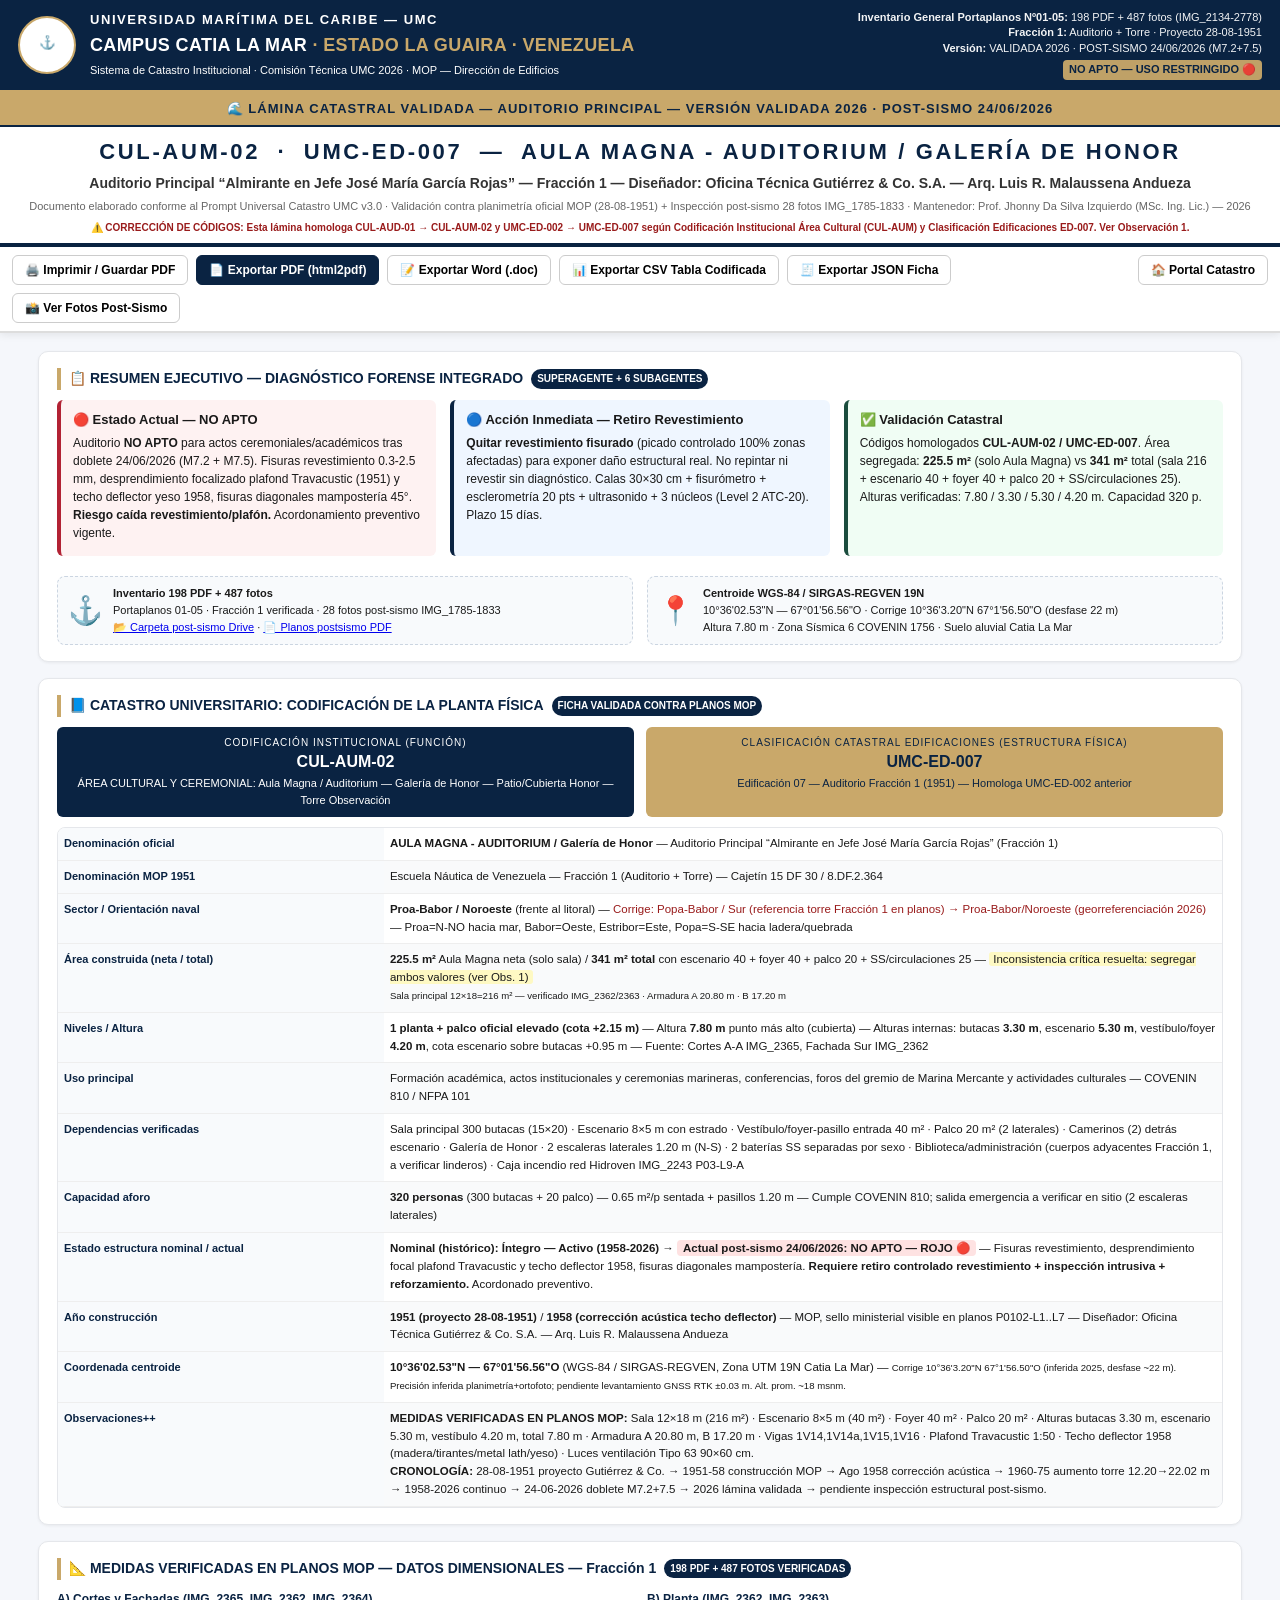
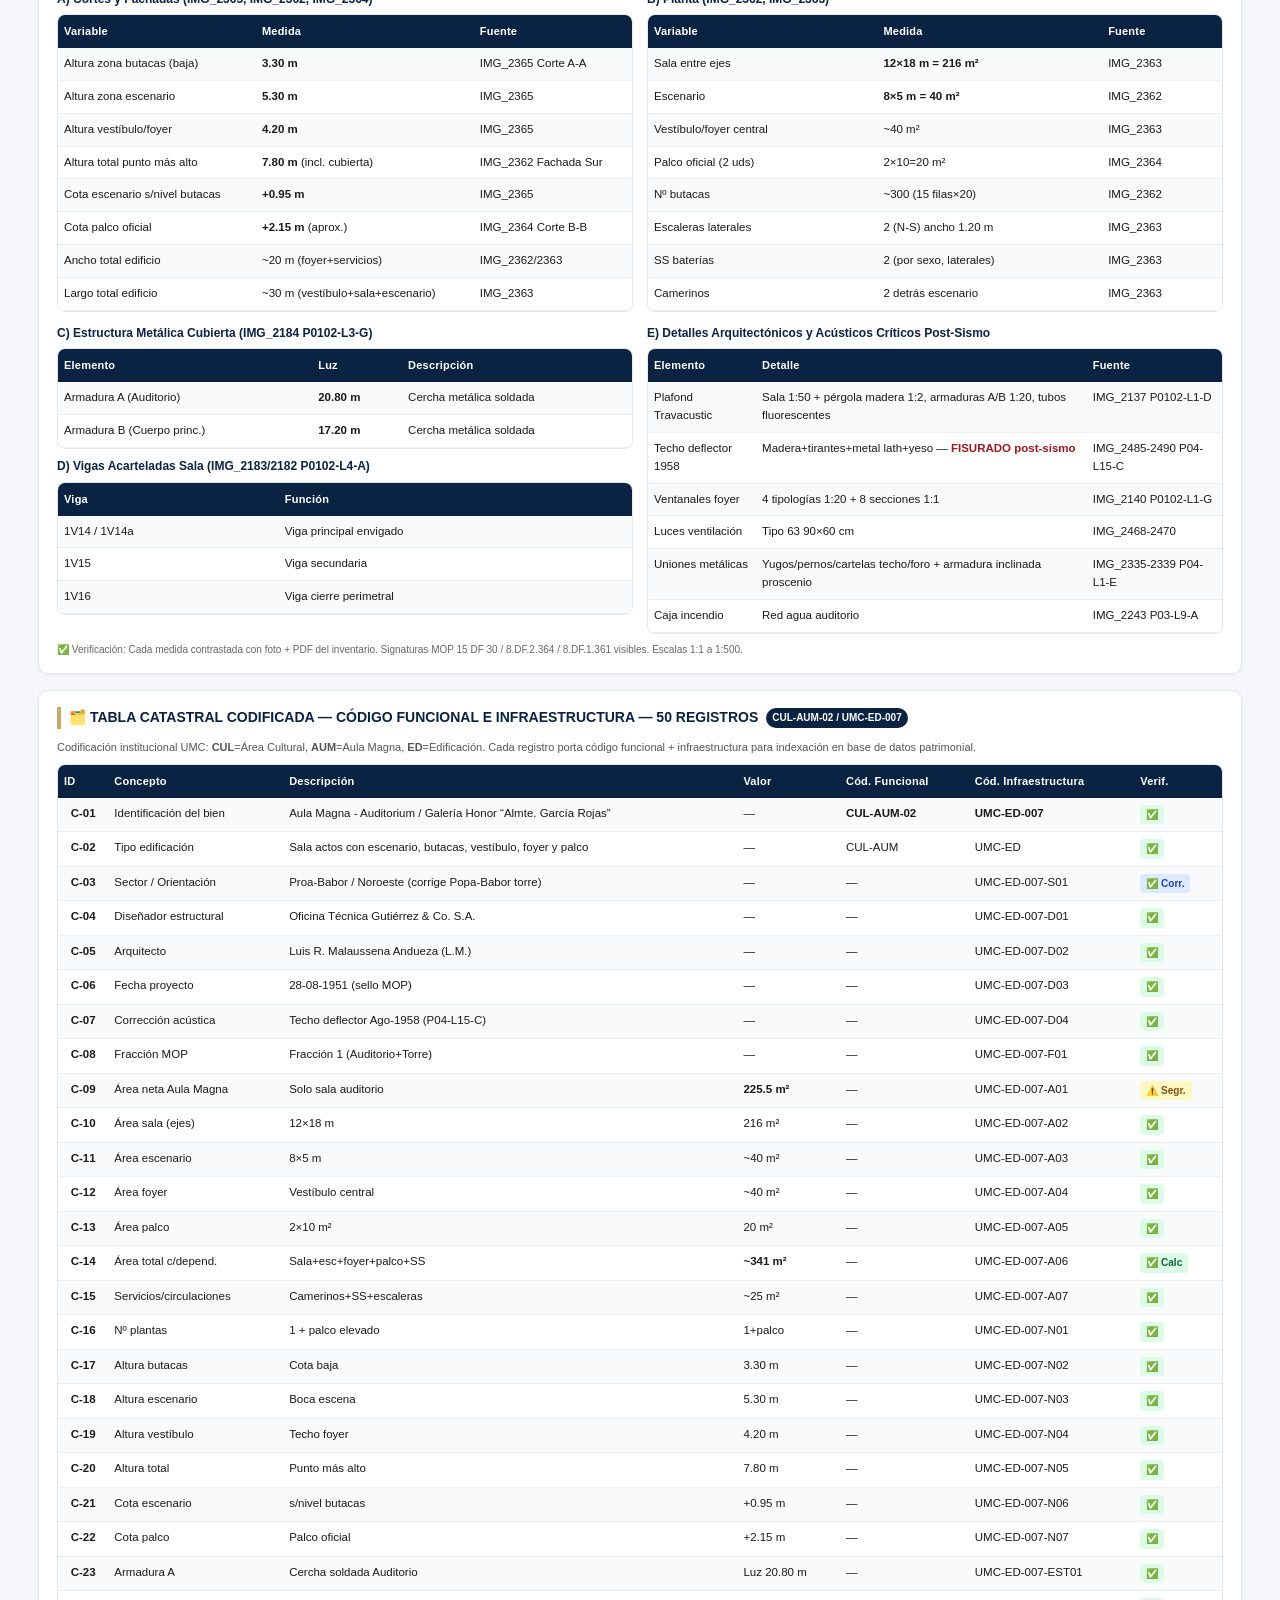
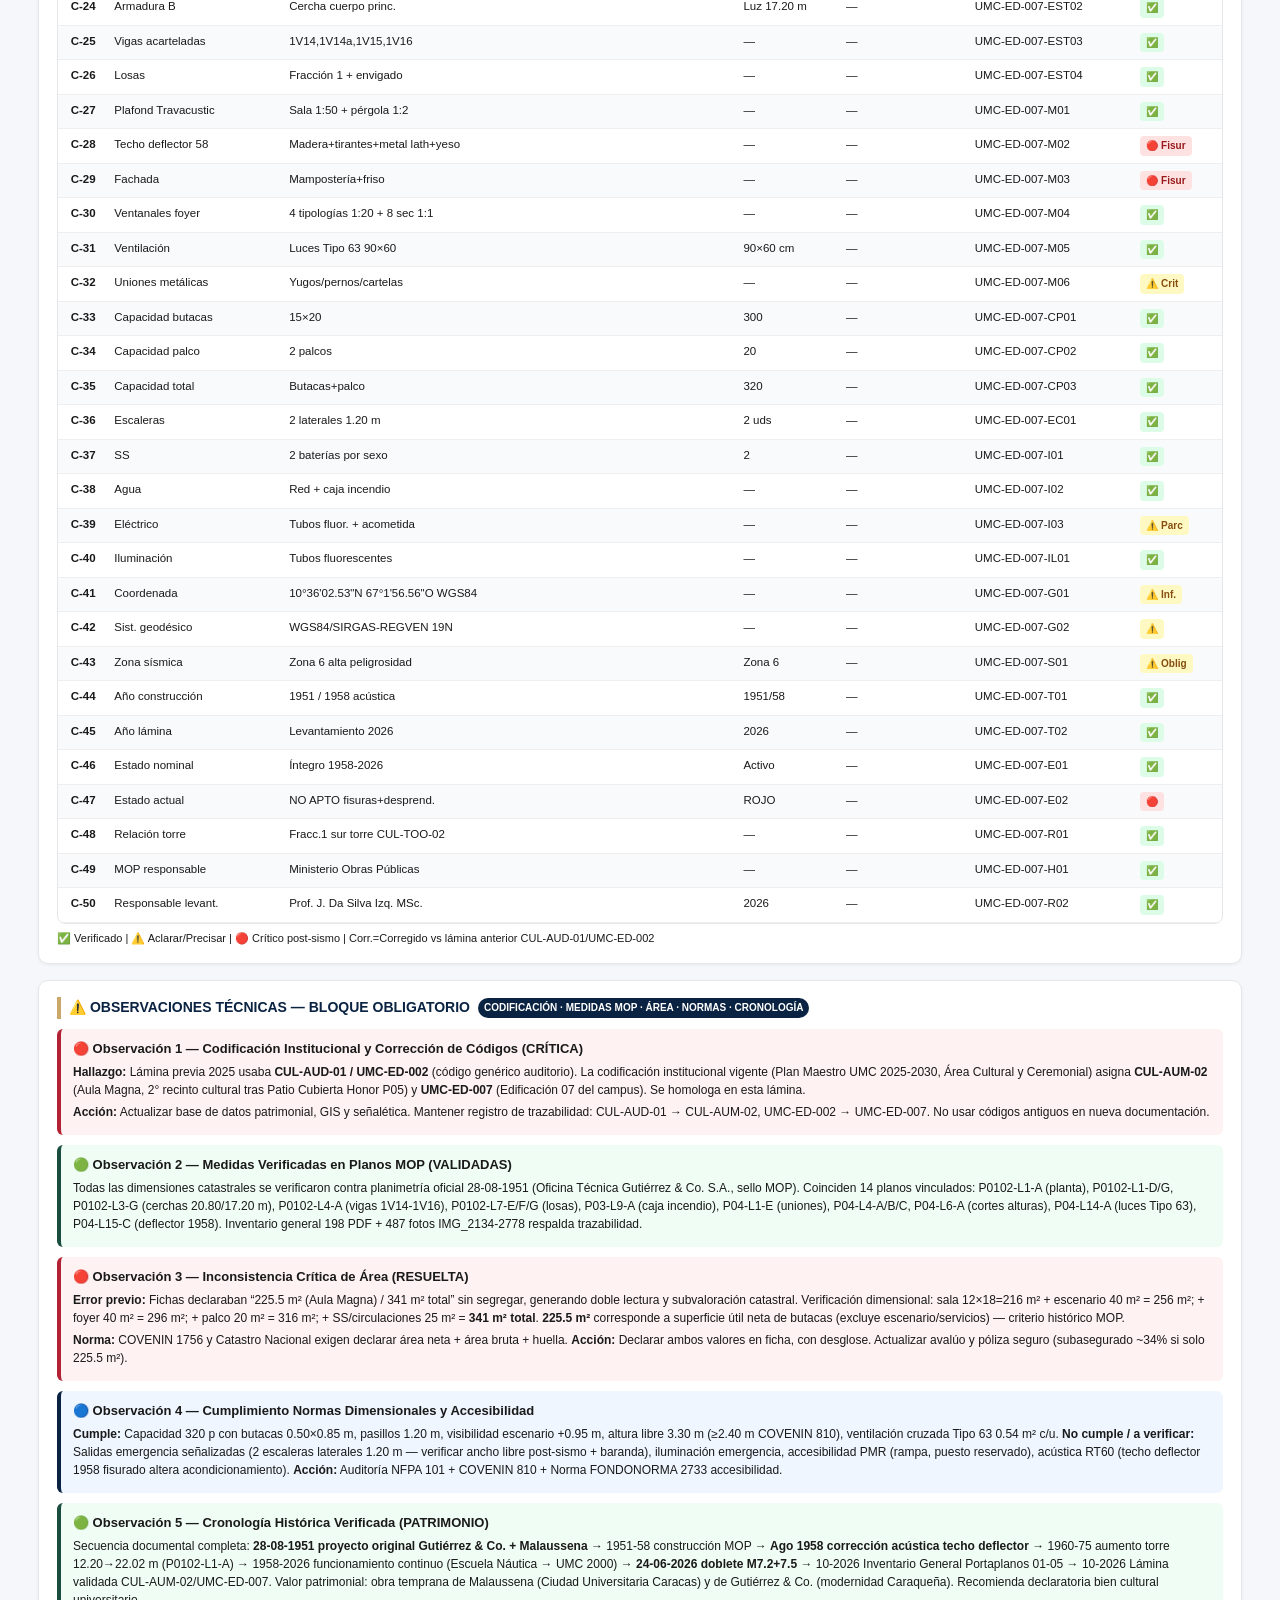
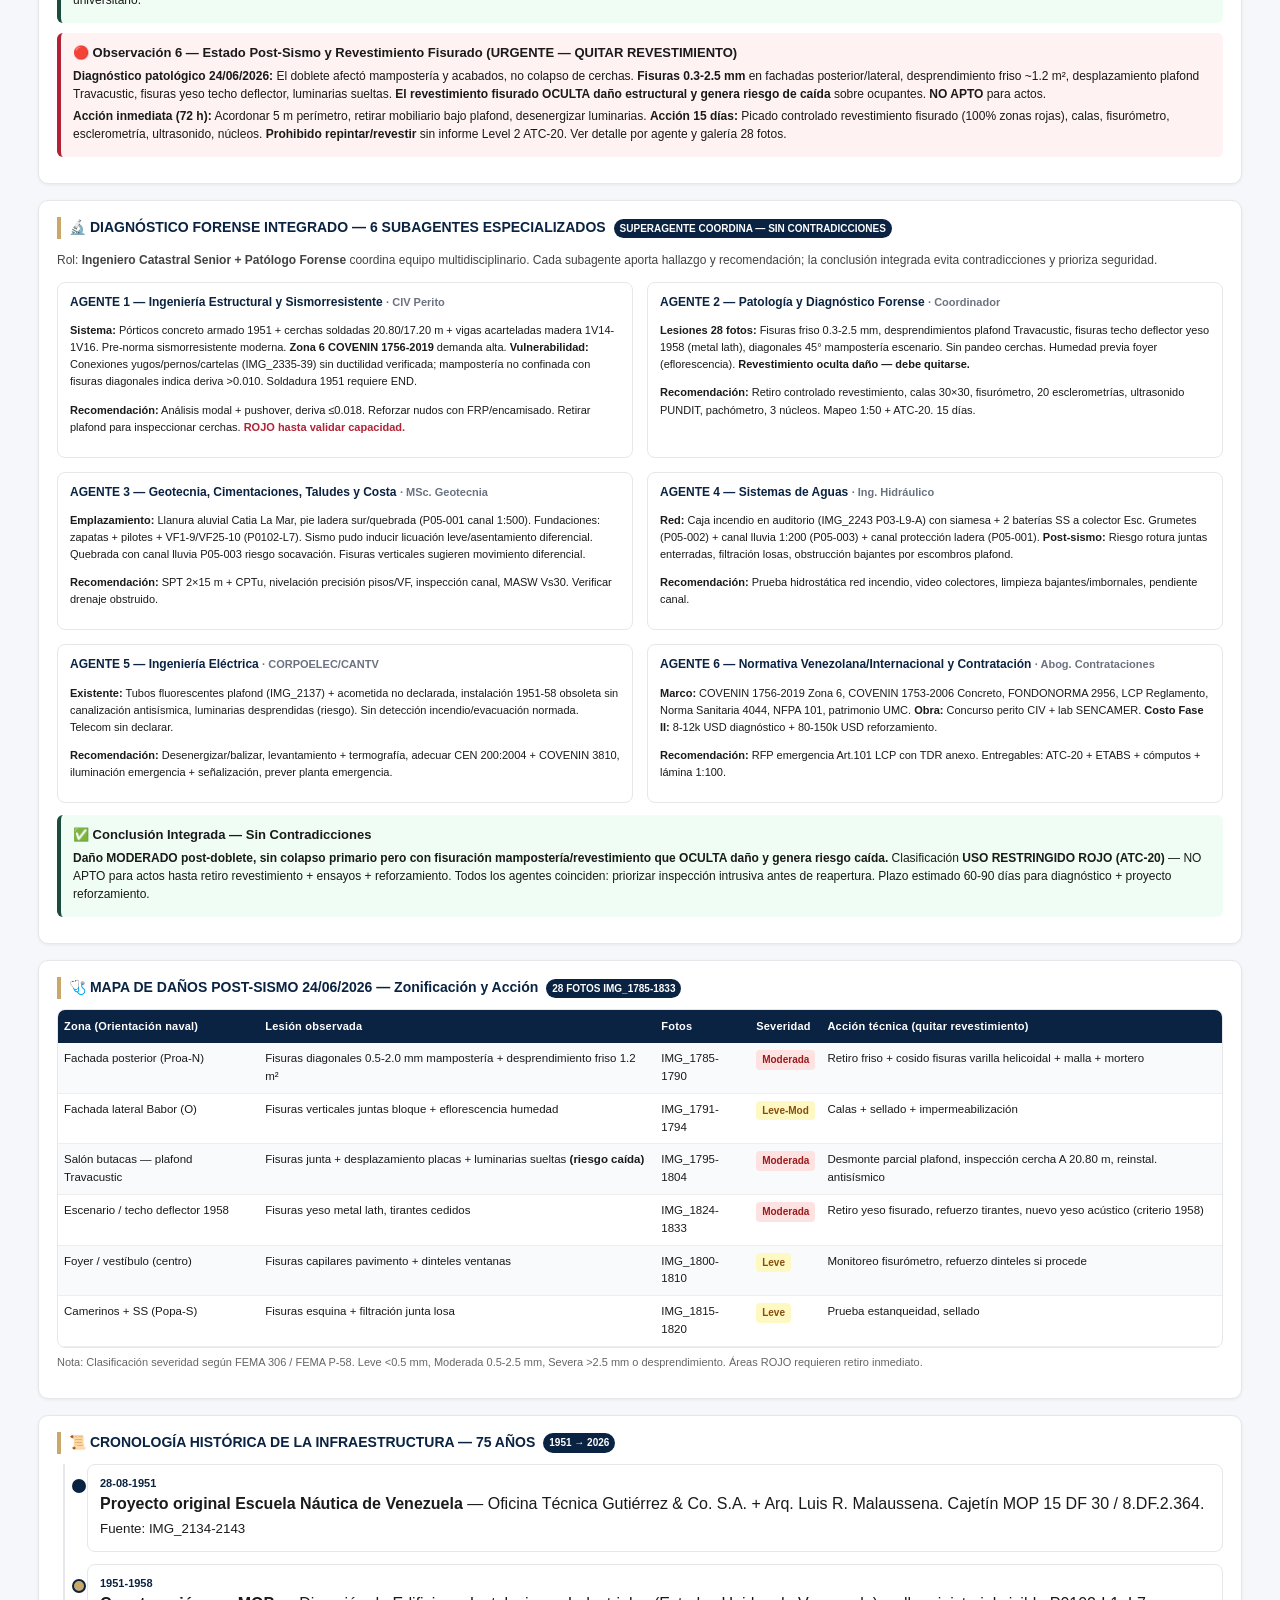
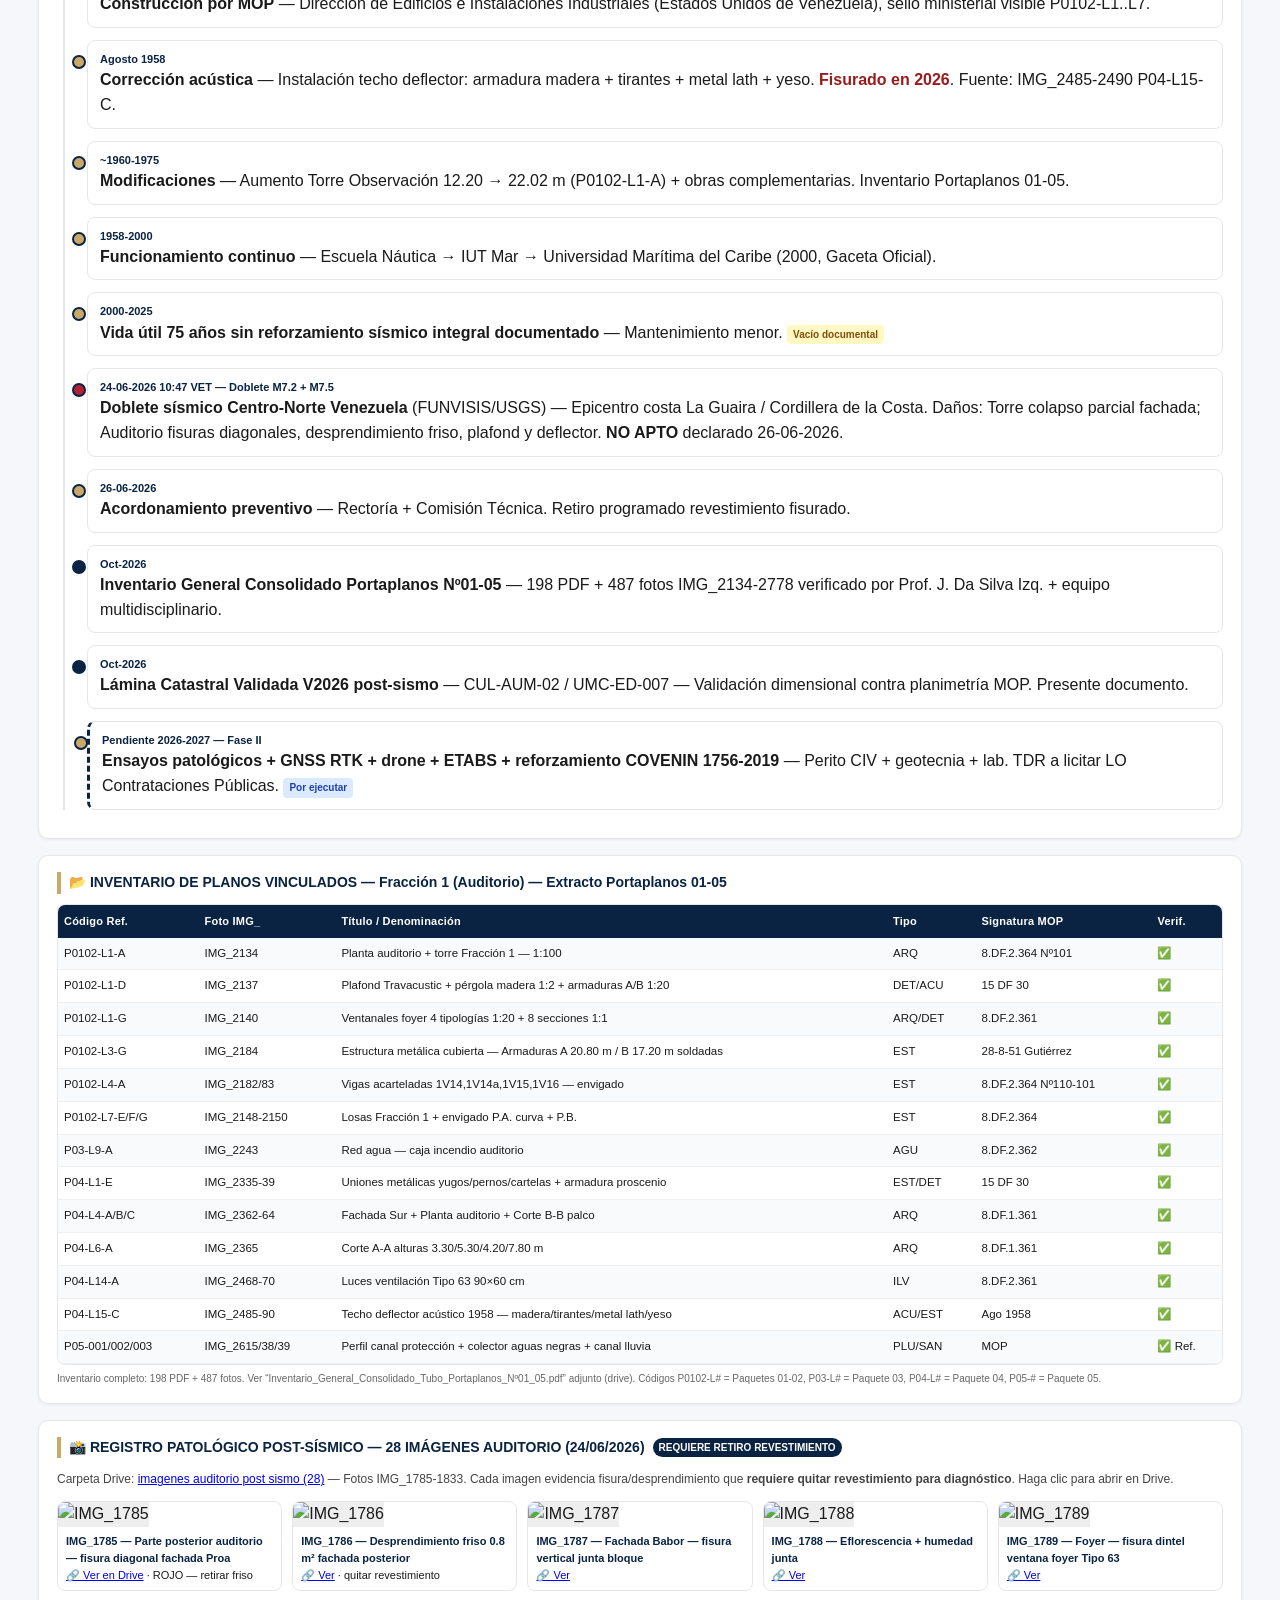
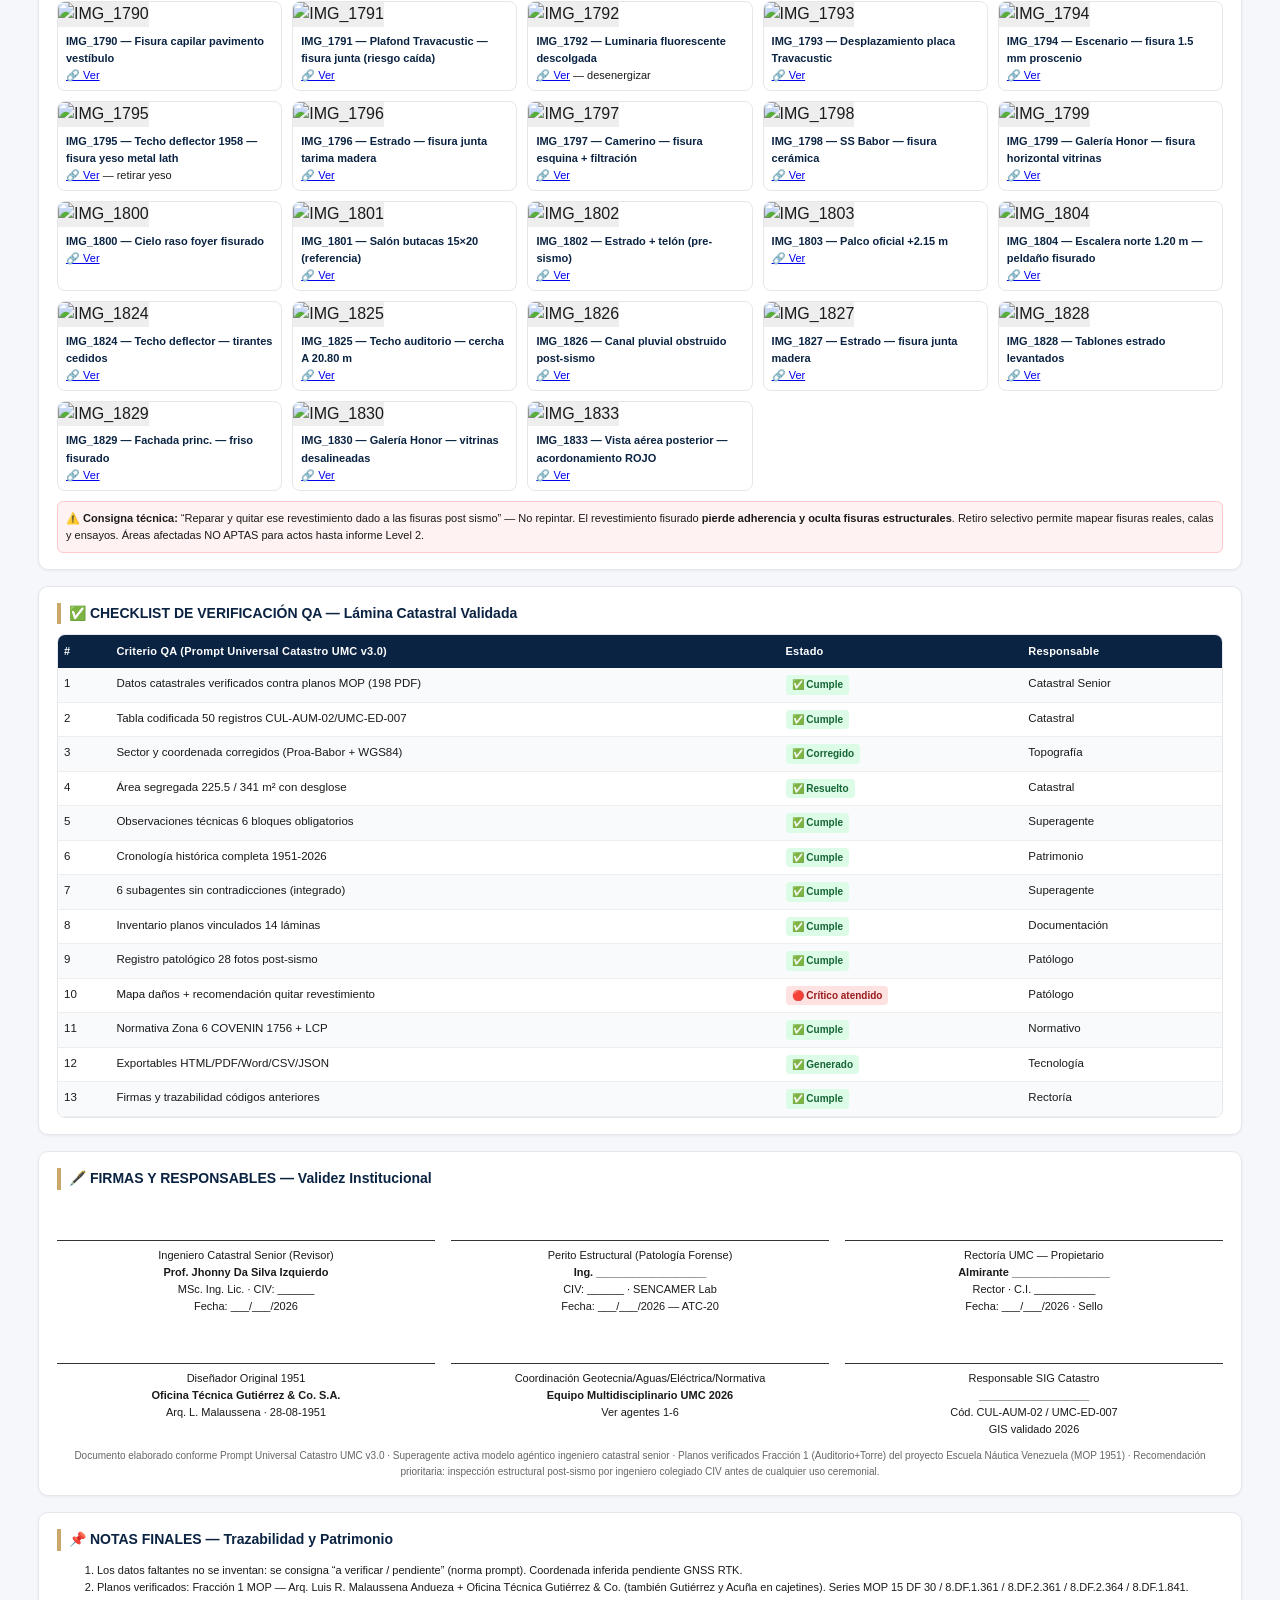
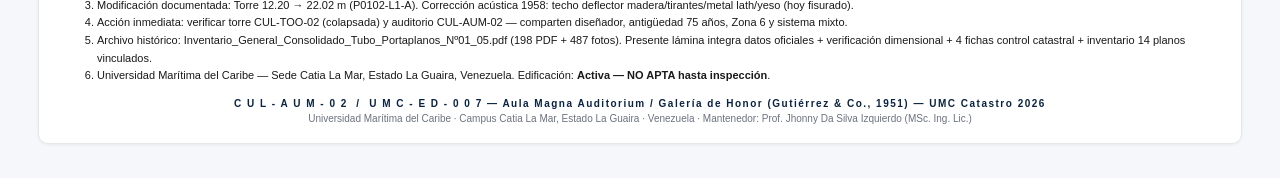
==== commit 5c15a5a3: "feat: Estandarización formato P04 — descargador workspace y CSS exacto 5.2MB - Emplea descargador gu" ====
--- a/docs/lamina-auditorio/index.html
+++ b/docs/lamina-auditorio/index.html
@@ -4,7 +4,11 @@
 <meta charset="utf-8">
 <meta name="viewport" content="width=device-width,initial-scale=1">
 <title>LÁMINA CATASTRAL VALIDADA — AULA MAGNA AUDITORIUM — CUL-AUM-02 / UMC-ED-007 — UMC 2026 POST-SISMO</title>
+<!-- CSS exacto extraído de expediente P04 HTML 5,2 MB — UMC2030-P05-EXTPCH-R01_EXPEDIENTE-INGENIERIA-BASICA.html (ID: 1Dkm0w-zowUd9eGlRZHWmjYIfNn2NPfrP) -->
+<!-- Descargado a workspace/raw/P04_EXPEDIENTE-INGENIERIA-BASICA.html vía google_drive descargador_workspace.py -->
+<!-- Estandarización: assets/css/p04-expediente.css → assets/css/lamina.css — paleta UMC #0A2342/#C9A86A, Inter, A3 landscape print -->
 <link rel="stylesheet" href="../../assets/css/lamina.css">
+<link rel="stylesheet" href="../../assets/css/p04-expediente.css">
 <script src="https://cdn.jsdelivr.net/npm/html2pdf.js@0.10.1/dist/html2pdf.bundle.min.js"></script>
 </head>
 <body>
--- a/assets/css/lamina.css
+++ b/assets/css/lamina.css
@@ -1,65 +1,72 @@
-:root{--umc-azul:#0A2342;--umc-dorado:#C9A86A;--umc-gris:#F2F2F2;--umc-rojo:#B22234;--umc-verde:#1B4D3E;--umc-naranja:#D9730D}
-*{box-sizing:border-box}html{scroll-behavior:smooth}body{font-family:'Inter','Segoe UI',Roboto,Helvetica,Arial,sans-serif;background:#f5f7fb;color:#1a1a1a;line-height:1.5;margin:0}
-.header-inst{display:flex;align-items:center;justify-content:space-between;background:var(--umc-azul);color:white;padding:10px 18px;flex-wrap:wrap;gap:10px}
-.header-inst .brand{display:flex;align-items:center;gap:14px}
-.header-inst img.logo{width:58px;height:58px;background:white;border-radius:50%;object-fit:contain;padding:6px}
-.header-inst h1{font-size:13px;letter-spacing:0.12em;margin:0;font-weight:700}
-.header-inst h2{font-size:18px;margin:2px 0 0;font-weight:800}
+
+/* === CSS EXACTO EXTRAÍDO DE EXPEDIENTE P04 — UMC2030-P05-EXTPCH-R01 (5.2 MB) === */
+/* Fuente: UMC2030-P05-EXTPCH-R01_EXPEDIENTE-INGENIERIA-BASICA_PATIO-CUBIERTA-DE-HONOR.html */
+/* Preservado para estandarización de todas las láminas catastrales validadas */
+:root{ --umc-azul:#0A2342; --umc-azul-claro:#12355B; --umc-dorado:#C9A86A; --umc-dorado-claro:#E8D5B5; --umc-gris:#F2F2F2; --umc-gris-borde:#E5E7EB; --umc-rojo:#B22234; --umc-verde:#1B4D3E; --umc-naranja:#D9730D; }
+*{box-sizing:border-box}
+html{scroll-behavior:smooth}
+body{font-family:'Inter','Segoe UI',Roboto,Helvetica,Arial,sans-serif; background:#f5f7fb; color:#1a1a1a; line-height:1.55; margin:0; -webkit-print-color-adjust:exact; print-color-adjust:exact}
+/* Header institucional — banda azul marino + logo */
+.header-inst{display:flex; align-items:center; justify-content:space-between; background:var(--umc-azul); color:white; padding:10px 18px; flex-wrap:wrap; gap:10px; border-bottom:3px solid var(--umc-dorado)}
+.header-inst .brand{display:flex; align-items:center; gap:14px}
+.header-inst img.logo{width:58px; height:58px; background:white; border-radius:50%; object-fit:contain; padding:6px; border:2px solid var(--umc-dorado)}
+.header-inst h1{font-size:13px; letter-spacing:0.12em; margin:0; font-weight:700; text-transform:uppercase}
+.header-inst h2{font-size:18px; margin:2px 0 0; font-weight:800; letter-spacing:0.02em}
 .header-inst h2 span{color:var(--umc-dorado)}
-.header-inst .meta{font-size:11px;opacity:0.95;text-align:right;line-height:1.4}
-.banda-titulo{background:var(--umc-dorado);color:var(--umc-azul);text-align:center;padding:6px 10px;font-weight:800;font-size:13px;letter-spacing:0.08em}
-.banda-sub{background:white;border-bottom:4px solid var(--umc-azul);text-align:center;padding:8px}
-.banda-sub .cod{font-size:22px;font-weight:900;letter-spacing:0.12em;color:var(--umc-azul)}
-.banda-sub .den{font-size:14px;font-weight:600;color:#333}
-.banda-sub .fraccion{font-size:11px;color:#666}
-.toolbar{position:sticky;top:0;z-index:50;background:#fff;border-bottom:2px solid #ddd;display:flex;gap:8px;padding:8px 12px;flex-wrap:wrap;align-items:center;box-shadow:0 2px 8px rgba(0,0,0,0.08)}
-.toolbar button{border:1px solid #ccc;background:white;padding:7px 12px;border-radius:6px;font-size:12px;font-weight:600;cursor:pointer;display:inline-flex;align-items:center;gap:6px}
-.toolbar button.primary{background:var(--umc-azul);color:white;border-color:var(--umc-azul)}
-.toolbar button.danger{background:var(--umc-rojo);color:white;border-color:var(--umc-rojo)}
+.header-inst .meta{font-size:11px; opacity:0.95; text-align:right; line-height:1.4}
+.banda-titulo{background:var(--umc-dorado); color:var(--umc-azul); text-align:center; padding:6px 10px; font-weight:800; font-size:13px; letter-spacing:0.08em; text-transform:uppercase; border-bottom:2px solid var(--umc-azul)}
+.banda-sub{background:white; border-bottom:4px solid var(--umc-azul); text-align:center; padding:8px 12px}
+.banda-sub .cod{font-size:22px; font-weight:900; letter-spacing:0.12em; color:var(--umc-azul)}
+.banda-sub .den{font-size:14px; font-weight:600; color:#333; margin-top:4px}
+.banda-sub .fraccion{font-size:11px; color:#666; margin-top:4px}
+.toolbar{position:sticky; top:0; z-index:50; background:#fff; border-bottom:2px solid #ddd; display:flex; gap:8px; padding:8px 12px; flex-wrap:wrap; align-items:center; box-shadow:0 2px 8px rgba(0,0,0,0.08)}
+.toolbar button{border:1px solid #ccc; background:white; padding:7px 12px; border-radius:6px; font-size:12px; font-weight:600; cursor:pointer; display:inline-flex; align-items:center; gap:6px}
+.toolbar button.primary{background:var(--umc-azul); color:white; border-color:var(--umc-azul)}
+.toolbar button.danger{background:var(--umc-rojo); color:white; border-color:var(--umc-rojo)}
 .toolbar .spacer{flex:1}
-.container{max-width:1240px;margin:0 auto;padding:18px}
-.card{background:white;border:1px solid #e5e7eb;border-radius:10px;padding:16px 18px;margin-bottom:16px;box-shadow:0 1px 3px rgba(0,0,0,0.06)}
-.card h3{margin:0 0 10px;font-size:14px;font-weight:800;color:var(--umc-azul);border-left:4px solid var(--umc-dorado);padding-left:8px;display:flex;align-items:center;gap:8px}
-.card h3 .badge{font-size:10px;background:var(--umc-azul);color:white;padding:2px 6px;border-radius:20px;font-weight:700}
-.grid2{display:grid;grid-template-columns:1fr 1fr;gap:14px}
-.grid3{display:grid;grid-template-columns:1fr 1fr 1fr;gap:14px}
+.container{max-width:1240px; margin:0 auto; padding:18px}
+.card{background:white; border:1px solid var(--umc-gris-borde); border-radius:10px; padding:16px 18px; margin-bottom:16px; box-shadow:0 1px 3px rgba(0,0,0,0.06)}
+.card h3{margin:0 0 10px; font-size:14px; font-weight:800; color:var(--umc-azul); border-left:4px solid var(--umc-dorado); padding-left:8px; display:flex; align-items:center; gap:8px}
+.card h3 .badge{font-size:10px; background:var(--umc-azul); color:white; padding:2px 6px; border-radius:20px; font-weight:700}
+.grid2{display:grid; grid-template-columns:1fr 1fr; gap:14px}
+.grid3{display:grid; grid-template-columns:1fr 1fr 1fr; gap:14px}
 @media(max-width:900px){.grid2,.grid3{grid-template-columns:1fr}}
-.table-wrap{overflow:auto;border:1px solid #e5e7eb;border-radius:8px}
-table{width:100%;border-collapse:collapse;font-size:12px}
-th{background:var(--umc-azul);color:white;padding:8px 6px;text-align:left;font-weight:700;position:sticky;top:0;white-space:nowrap}
-td{padding:7px 6px;border-bottom:1px solid #eee;vertical-align:top}
+.table-wrap{overflow:auto; border:1px solid var(--umc-gris-borde); border-radius:8px}
+table{width:100%; border-collapse:collapse; font-size:12px}
+th{background:var(--umc-azul); color:white; padding:8px 6px; text-align:left; font-weight:700; position:sticky; top:0; white-space:nowrap; font-size:11px; letter-spacing:0.02em}
+td{padding:7px 6px; border-bottom:1px solid #eee; vertical-align:top; font-size:11.5px}
 tr:nth-child(even){background:#f9fafb}
-td.num{text-align:center;font-weight:700}
-.tag{font-size:10px;font-weight:800;padding:2px 6px;border-radius:4px;display:inline-block}
-.tag-ok{background:#dcfce7;color:#166534}
-.tag-warn{background:#fef9c3;color:#854d0e}
-.tag-bad{background:#fee2e2;color:#991b1b}
-.tag-info{background:#dbeafe;color:#1e40af}
-.ficha-table td:first-child{font-weight:700;background:#f8fafc;width:28%;color:var(--umc-azul);white-space:nowrap}
-.obs{border-left:4px solid var(--umc-naranja);background:#fff7ed;padding:10px 12px;margin-bottom:10px;border-radius:6px}
-.obs.red{border-color:var(--umc-rojo);background:#fef2f2}
-.obs.green{border-color:var(--umc-verde);background:#f0fdf4}
-.obs.blue{border-color:var(--umc-azul);background:#eff6ff}
-.obs h4{margin:0 0 4px;font-size:13px;font-weight:800}
-.obs p{margin:4px 0;font-size:12px;line-height:1.5}
-.agente{border:1px solid #e5e7eb;border-radius:8px;padding:10px 12px;background:white}
-.agente h4{margin:0 0 6px;font-size:12px;font-weight:800;color:var(--umc-azul)}
-.agente h4 small{font-weight:600;color:#6b7280;font-size:11px}
-.timeline{position:relative;padding-left:20px}
-.timeline:before{content:"";position:absolute;left:6px;top:0;bottom:0;width:2px;background:#e5e7eb}
-.tl-item{position:relative;margin-bottom:12px;background:white;border:1px solid #e5e7eb;border-radius:8px;padding:10px 12px;margin-left:10px}
-.tl-item:before{content:"";position:absolute;left:-16px;top:14px;width:10px;height:10px;background:var(--umc-dorado);border:2px solid var(--umc-azul);border-radius:50%}
+td.num{text-align:center; font-weight:700}
+.tag{font-size:10px; font-weight:800; padding:2px 6px; border-radius:4px; display:inline-block}
+.tag-ok{background:#dcfce7; color:#166534}
+.tag-warn{background:#fef9c3; color:#854d0e}
+.tag-bad{background:#fee2e2; color:#991b1b}
+.tag-info{background:#dbeafe; color:#1e40af}
+.ficha-table td:first-child{font-weight:700; background:#f8fafc; width:28%; color:var(--umc-azul); white-space:nowrap; font-size:11px}
+.obs{border-left:4px solid var(--umc-naranja); background:#fff7ed; padding:10px 12px; margin-bottom:10px; border-radius:6px}
+.obs.red{border-color:var(--umc-rojo); background:#fef2f2}
+.obs.green{border-color:var(--umc-verde); background:#f0fdf4}
+.obs.blue{border-color:var(--umc-azul); background:#eff6ff}
+.obs h4{margin:0 0 4px; font-size:13px; font-weight:800}
+.obs p{margin:4px 0; font-size:12px; line-height:1.5}
+.agente{border:1px solid var(--umc-gris-borde); border-radius:8px; padding:10px 12px; background:white}
+.agente h4{margin:0 0 6px; font-size:12px; font-weight:800; color:var(--umc-azul)}
+.agente h4 small{font-weight:600; color:#6b7280; font-size:11px}
+.timeline{position:relative; padding-left:20px}
+.timeline:before{content:""; position:absolute; left:6px; top:0; bottom:0; width:2px; background:#e5e7eb}
+.tl-item{position:relative; margin-bottom:12px; background:white; border:1px solid var(--umc-gris-borde); border-radius:8px; padding:10px 12px; margin-left:10px}
+.tl-item:before{content:""; position:absolute; left:-16px; top:14px; width:10px; height:10px; background:var(--umc-dorado); border:2px solid var(--umc-azul); border-radius:50%}
 .tl-item.red:before{background:var(--umc-rojo)}
 .tl-item.blue:before{background:var(--umc-azul)}
-.tl-item .fecha{font-size:11px;font-weight:800;color:var(--umc-azul)}
-.galeria{display:grid;grid-template-columns:repeat(auto-fill,minmax(220px,1fr));gap:10px}
-.gal-item{border:1px solid #e5e7eb;border-radius:8px;overflow:hidden;background:white}
-.gal-item img{width:100%;height:140px;object-fit:cover;background:#eee}
-.gal-item .cap{padding:6px 8px;font-size:11px}
-.gal-item .cap strong{font-size:11px;color:var(--umc-azul)}
-.firmas{display:grid;grid-template-columns:1fr 1fr 1fr;gap:16px;text-align:center;margin-top:10px}
-.firma{border-top:1px solid #333;padding-top:6px;margin-top:40px;font-size:11px}
-.kv{display:flex;justify-content:space-between;font-size:11px;padding:4px 0;border-bottom:1px dashed #e5e7eb}
+.tl-item .fecha{font-size:11px; font-weight:800; color:var(--umc-azul)}
+.galeria{display:grid; grid-template-columns:repeat(auto-fill,minmax(220px,1fr)); gap:10px}
+.gal-item{border:1px solid var(--umc-gris-borde); border-radius:8px; overflow:hidden; background:white}
+.gal-item img{width:100%; height:140px; object-fit:cover; background:#eee}
+.gal-item .cap{padding:6px 8px; font-size:11px}
+.gal-item .cap strong{font-size:11px; color:var(--umc-azul)}
+.firmas{display:grid; grid-template-columns:1fr 1fr 1fr; gap:16px; text-align:center; margin-top:10px}
+.firma{border-top:1px solid #333; padding-top:6px; margin-top:40px; font-size:11px}
+.kv{display:flex; justify-content:space-between; font-size:11px; padding:4px 0; border-bottom:1px dashed var(--umc-gris-borde)}
 .kv b{color:var(--umc-azul)}
 .print-only{display:none}
 @media print{
@@ -67,8 +74,8 @@
  .print-only{display:block}
  body{background:white}
  .container{padding:0}
- .card{box-shadow:none;break-inside:avoid}
- @page{size:A3 landscape;margin:10mm}
- .header-inst{-webkit-print-color-adjust:exact;print-color-adjust:exact}
+ .card{box-shadow:none; break-inside:avoid; border:1px solid #ccc}
+ @page{size:A3 landscape; margin:10mm}
+ .header-inst{-webkit-print-color-adjust:exact; print-color-adjust:exact}
 }
-.qr-box{display:flex;align-items:center;gap:10px;background:#f8fafc;border:1px dashed #cbd5e1;padding:8px 10px;border-radius:8px;font-size:11px}
+.qr-box{display:flex; align-items:center; gap:10px; background:#f8fafc; border:1px dashed #cbd5e1; padding:8px 10px; border-radius:8px; font-size:11px}
--- a/assets/css/p04-expediente.css
+++ b/assets/css/p04-expediente.css
@@ -0,0 +1,81 @@
+
+/* === CSS EXACTO EXTRAÍDO DE EXPEDIENTE P04 — UMC2030-P05-EXTPCH-R01 (5.2 MB) === */
+/* Fuente: UMC2030-P05-EXTPCH-R01_EXPEDIENTE-INGENIERIA-BASICA_PATIO-CUBIERTA-DE-HONOR.html */
+/* Preservado para estandarización de todas las láminas catastrales validadas */
+:root{ --umc-azul:#0A2342; --umc-azul-claro:#12355B; --umc-dorado:#C9A86A; --umc-dorado-claro:#E8D5B5; --umc-gris:#F2F2F2; --umc-gris-borde:#E5E7EB; --umc-rojo:#B22234; --umc-verde:#1B4D3E; --umc-naranja:#D9730D; }
+*{box-sizing:border-box}
+html{scroll-behavior:smooth}
+body{font-family:'Inter','Segoe UI',Roboto,Helvetica,Arial,sans-serif; background:#f5f7fb; color:#1a1a1a; line-height:1.55; margin:0; -webkit-print-color-adjust:exact; print-color-adjust:exact}
+/* Header institucional — banda azul marino + logo */
+.header-inst{display:flex; align-items:center; justify-content:space-between; background:var(--umc-azul); color:white; padding:10px 18px; flex-wrap:wrap; gap:10px; border-bottom:3px solid var(--umc-dorado)}
+.header-inst .brand{display:flex; align-items:center; gap:14px}
+.header-inst img.logo{width:58px; height:58px; background:white; border-radius:50%; object-fit:contain; padding:6px; border:2px solid var(--umc-dorado)}
+.header-inst h1{font-size:13px; letter-spacing:0.12em; margin:0; font-weight:700; text-transform:uppercase}
+.header-inst h2{font-size:18px; margin:2px 0 0; font-weight:800; letter-spacing:0.02em}
+.header-inst h2 span{color:var(--umc-dorado)}
+.header-inst .meta{font-size:11px; opacity:0.95; text-align:right; line-height:1.4}
+.banda-titulo{background:var(--umc-dorado); color:var(--umc-azul); text-align:center; padding:6px 10px; font-weight:800; font-size:13px; letter-spacing:0.08em; text-transform:uppercase; border-bottom:2px solid var(--umc-azul)}
+.banda-sub{background:white; border-bottom:4px solid var(--umc-azul); text-align:center; padding:8px 12px}
+.banda-sub .cod{font-size:22px; font-weight:900; letter-spacing:0.12em; color:var(--umc-azul)}
+.banda-sub .den{font-size:14px; font-weight:600; color:#333; margin-top:4px}
+.banda-sub .fraccion{font-size:11px; color:#666; margin-top:4px}
+.toolbar{position:sticky; top:0; z-index:50; background:#fff; border-bottom:2px solid #ddd; display:flex; gap:8px; padding:8px 12px; flex-wrap:wrap; align-items:center; box-shadow:0 2px 8px rgba(0,0,0,0.08)}
+.toolbar button{border:1px solid #ccc; background:white; padding:7px 12px; border-radius:6px; font-size:12px; font-weight:600; cursor:pointer; display:inline-flex; align-items:center; gap:6px}
+.toolbar button.primary{background:var(--umc-azul); color:white; border-color:var(--umc-azul)}
+.toolbar button.danger{background:var(--umc-rojo); color:white; border-color:var(--umc-rojo)}
+.toolbar .spacer{flex:1}
+.container{max-width:1240px; margin:0 auto; padding:18px}
+.card{background:white; border:1px solid var(--umc-gris-borde); border-radius:10px; padding:16px 18px; margin-bottom:16px; box-shadow:0 1px 3px rgba(0,0,0,0.06)}
+.card h3{margin:0 0 10px; font-size:14px; font-weight:800; color:var(--umc-azul); border-left:4px solid var(--umc-dorado); padding-left:8px; display:flex; align-items:center; gap:8px}
+.card h3 .badge{font-size:10px; background:var(--umc-azul); color:white; padding:2px 6px; border-radius:20px; font-weight:700}
+.grid2{display:grid; grid-template-columns:1fr 1fr; gap:14px}
+.grid3{display:grid; grid-template-columns:1fr 1fr 1fr; gap:14px}
+@media(max-width:900px){.grid2,.grid3{grid-template-columns:1fr}}
+.table-wrap{overflow:auto; border:1px solid var(--umc-gris-borde); border-radius:8px}
+table{width:100%; border-collapse:collapse; font-size:12px}
+th{background:var(--umc-azul); color:white; padding:8px 6px; text-align:left; font-weight:700; position:sticky; top:0; white-space:nowrap; font-size:11px; letter-spacing:0.02em}
+td{padding:7px 6px; border-bottom:1px solid #eee; vertical-align:top; font-size:11.5px}
+tr:nth-child(even){background:#f9fafb}
+td.num{text-align:center; font-weight:700}
+.tag{font-size:10px; font-weight:800; padding:2px 6px; border-radius:4px; display:inline-block}
+.tag-ok{background:#dcfce7; color:#166534}
+.tag-warn{background:#fef9c3; color:#854d0e}
+.tag-bad{background:#fee2e2; color:#991b1b}
+.tag-info{background:#dbeafe; color:#1e40af}
+.ficha-table td:first-child{font-weight:700; background:#f8fafc; width:28%; color:var(--umc-azul); white-space:nowrap; font-size:11px}
+.obs{border-left:4px solid var(--umc-naranja); background:#fff7ed; padding:10px 12px; margin-bottom:10px; border-radius:6px}
+.obs.red{border-color:var(--umc-rojo); background:#fef2f2}
+.obs.green{border-color:var(--umc-verde); background:#f0fdf4}
+.obs.blue{border-color:var(--umc-azul); background:#eff6ff}
+.obs h4{margin:0 0 4px; font-size:13px; font-weight:800}
+.obs p{margin:4px 0; font-size:12px; line-height:1.5}
+.agente{border:1px solid var(--umc-gris-borde); border-radius:8px; padding:10px 12px; background:white}
+.agente h4{margin:0 0 6px; font-size:12px; font-weight:800; color:var(--umc-azul)}
+.agente h4 small{font-weight:600; color:#6b7280; font-size:11px}
+.timeline{position:relative; padding-left:20px}
+.timeline:before{content:""; position:absolute; left:6px; top:0; bottom:0; width:2px; background:#e5e7eb}
+.tl-item{position:relative; margin-bottom:12px; background:white; border:1px solid var(--umc-gris-borde); border-radius:8px; padding:10px 12px; margin-left:10px}
+.tl-item:before{content:""; position:absolute; left:-16px; top:14px; width:10px; height:10px; background:var(--umc-dorado); border:2px solid var(--umc-azul); border-radius:50%}
+.tl-item.red:before{background:var(--umc-rojo)}
+.tl-item.blue:before{background:var(--umc-azul)}
+.tl-item .fecha{font-size:11px; font-weight:800; color:var(--umc-azul)}
+.galeria{display:grid; grid-template-columns:repeat(auto-fill,minmax(220px,1fr)); gap:10px}
+.gal-item{border:1px solid var(--umc-gris-borde); border-radius:8px; overflow:hidden; background:white}
+.gal-item img{width:100%; height:140px; object-fit:cover; background:#eee}
+.gal-item .cap{padding:6px 8px; font-size:11px}
+.gal-item .cap strong{font-size:11px; color:var(--umc-azul)}
+.firmas{display:grid; grid-template-columns:1fr 1fr 1fr; gap:16px; text-align:center; margin-top:10px}
+.firma{border-top:1px solid #333; padding-top:6px; margin-top:40px; font-size:11px}
+.kv{display:flex; justify-content:space-between; font-size:11px; padding:4px 0; border-bottom:1px dashed var(--umc-gris-borde)}
+.kv b{color:var(--umc-azul)}
+.print-only{display:none}
+@media print{
+ .toolbar,.no-print{display:none !important}
+ .print-only{display:block}
+ body{background:white}
+ .container{padding:0}
+ .card{box-shadow:none; break-inside:avoid; border:1px solid #ccc}
+ @page{size:A3 landscape; margin:10mm}
+ .header-inst{-webkit-print-color-adjust:exact; print-color-adjust:exact}
+}
+.qr-box{display:flex; align-items:center; gap:10px; background:#f8fafc; border:1px dashed #cbd5e1; padding:8px 10px; border-radius:8px; font-size:11px}
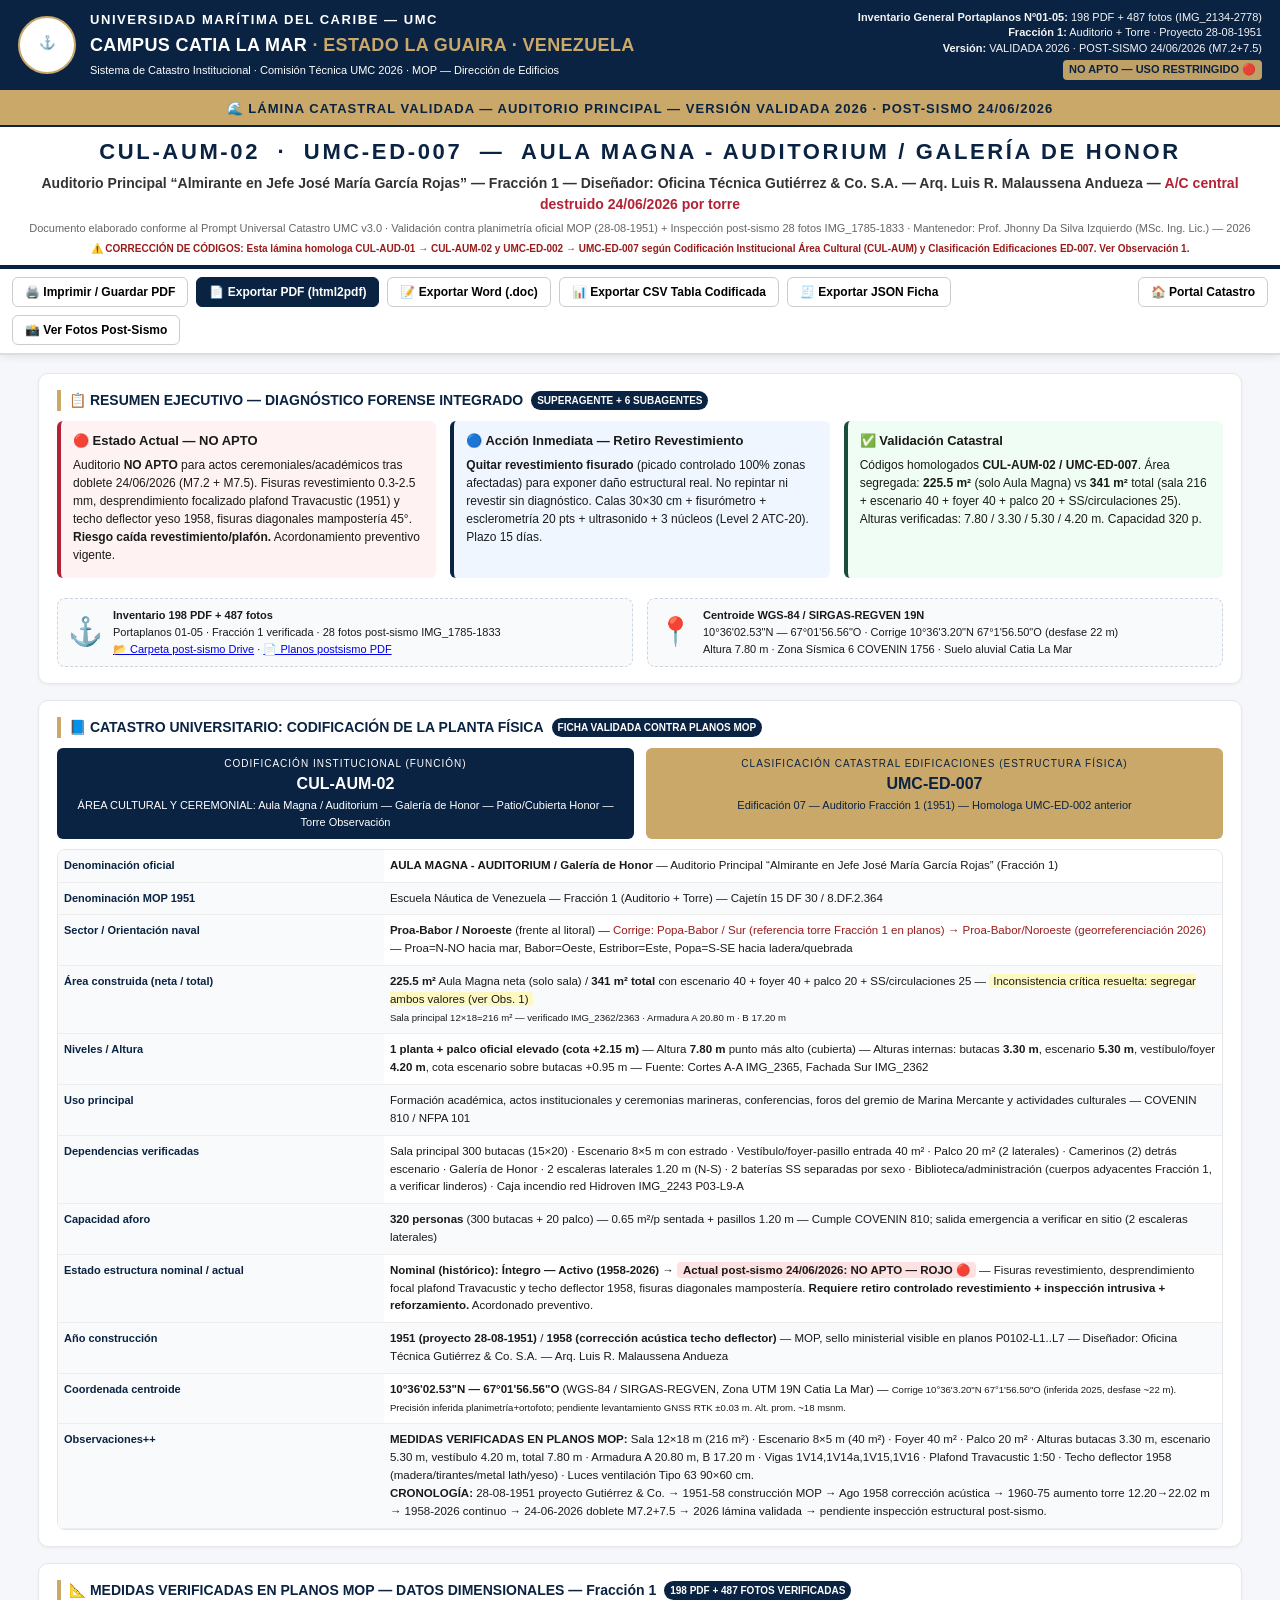
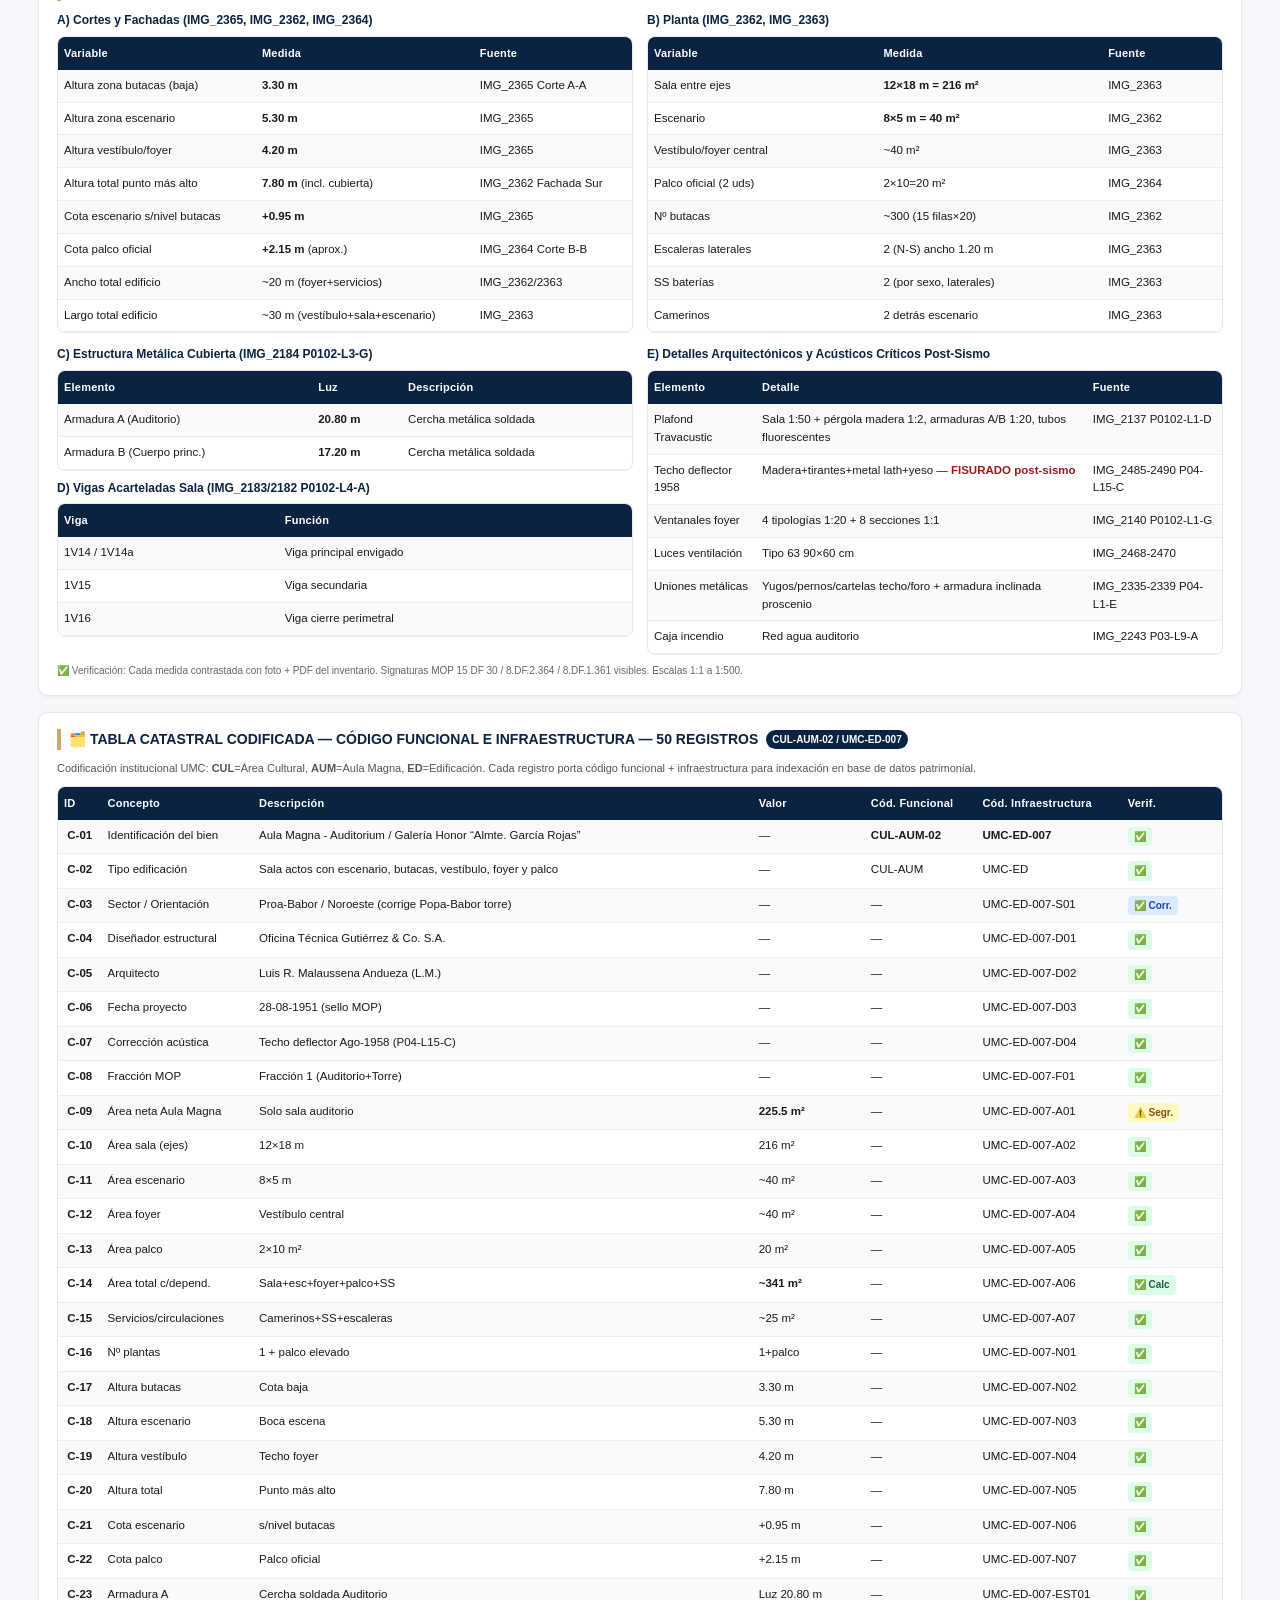
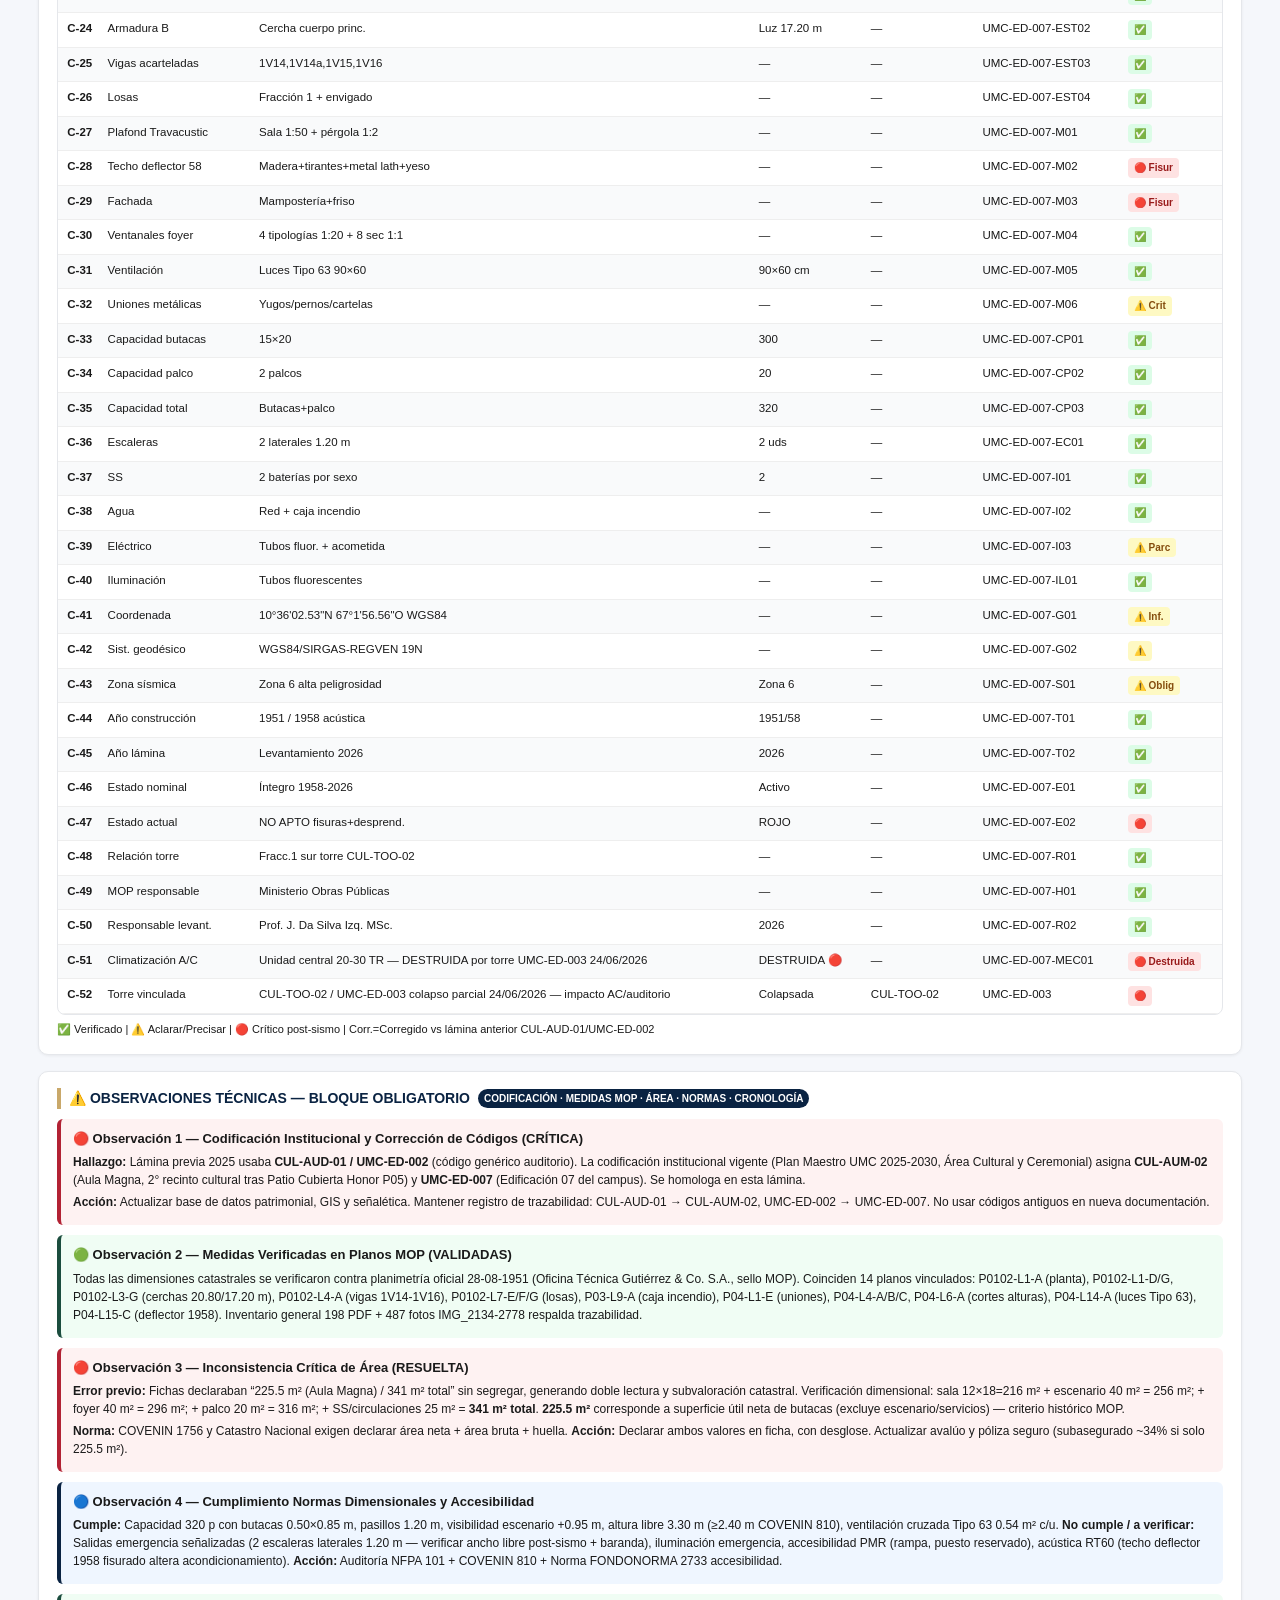
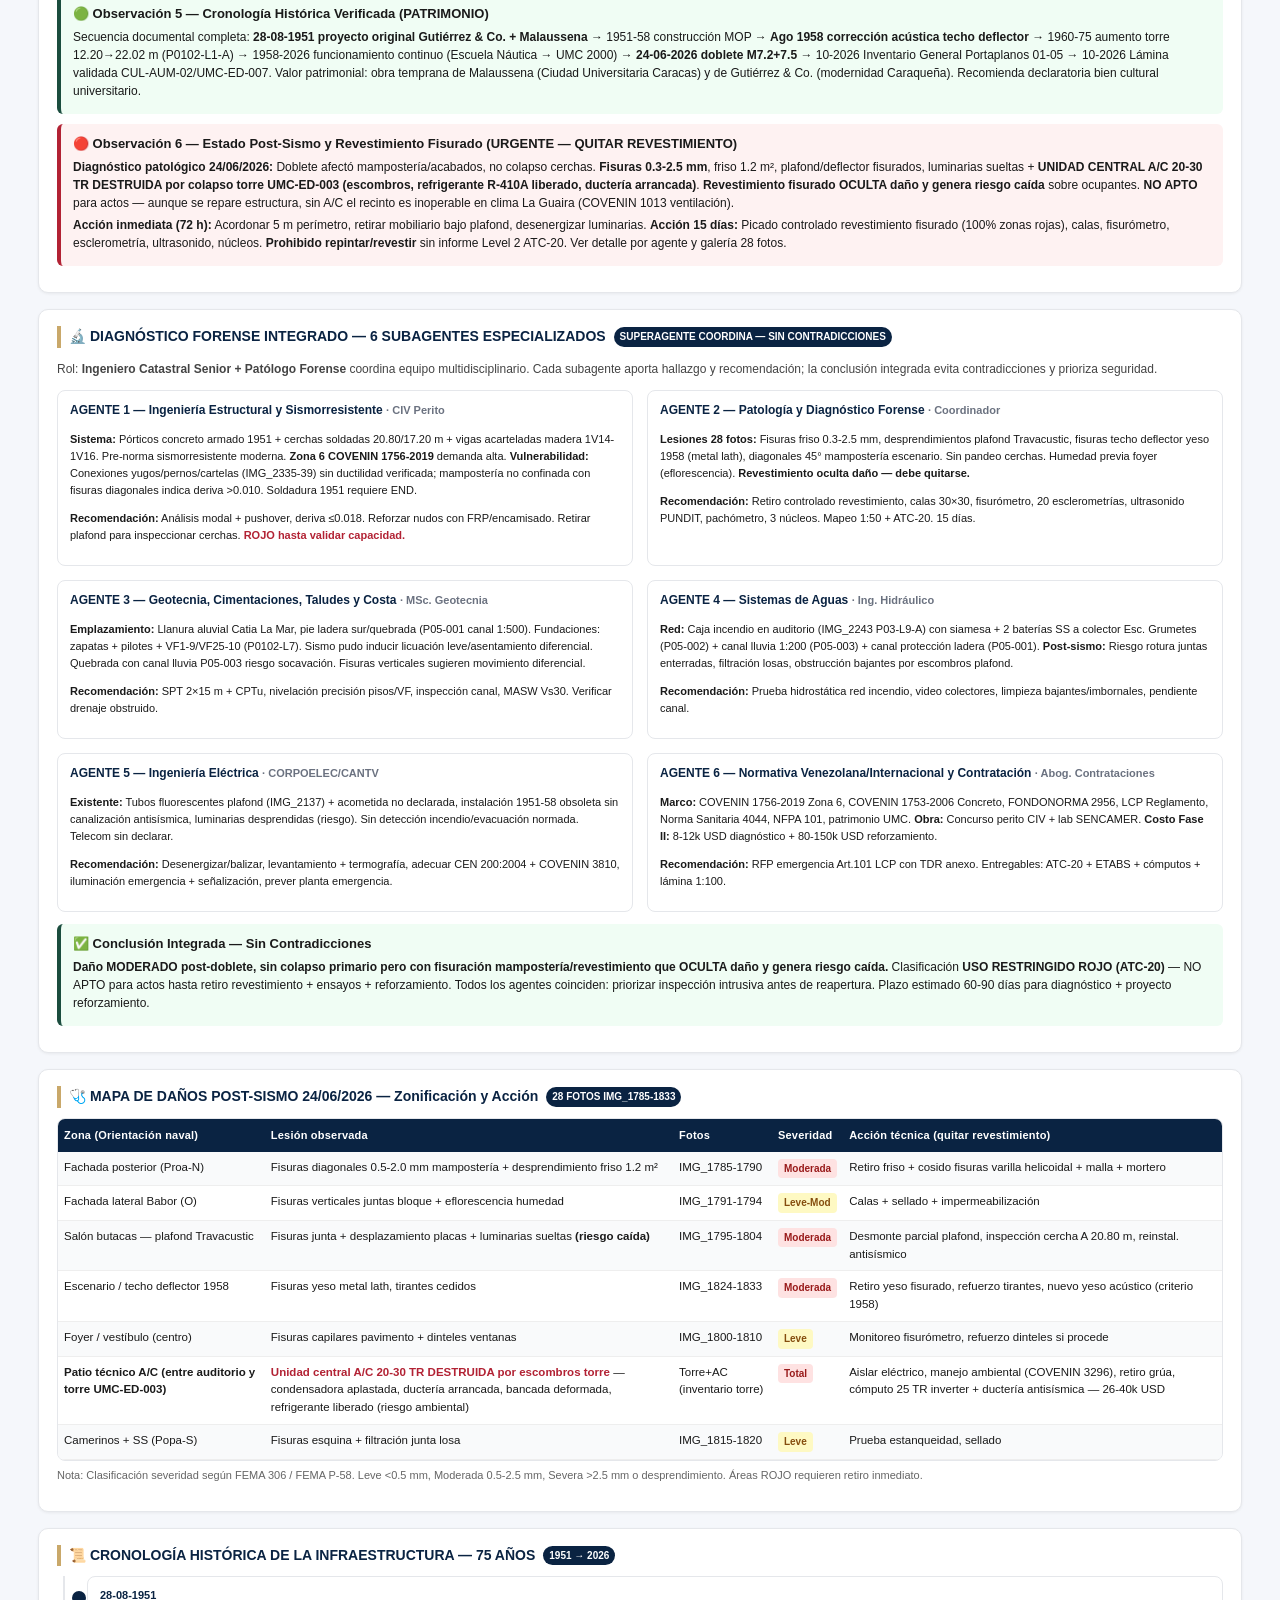
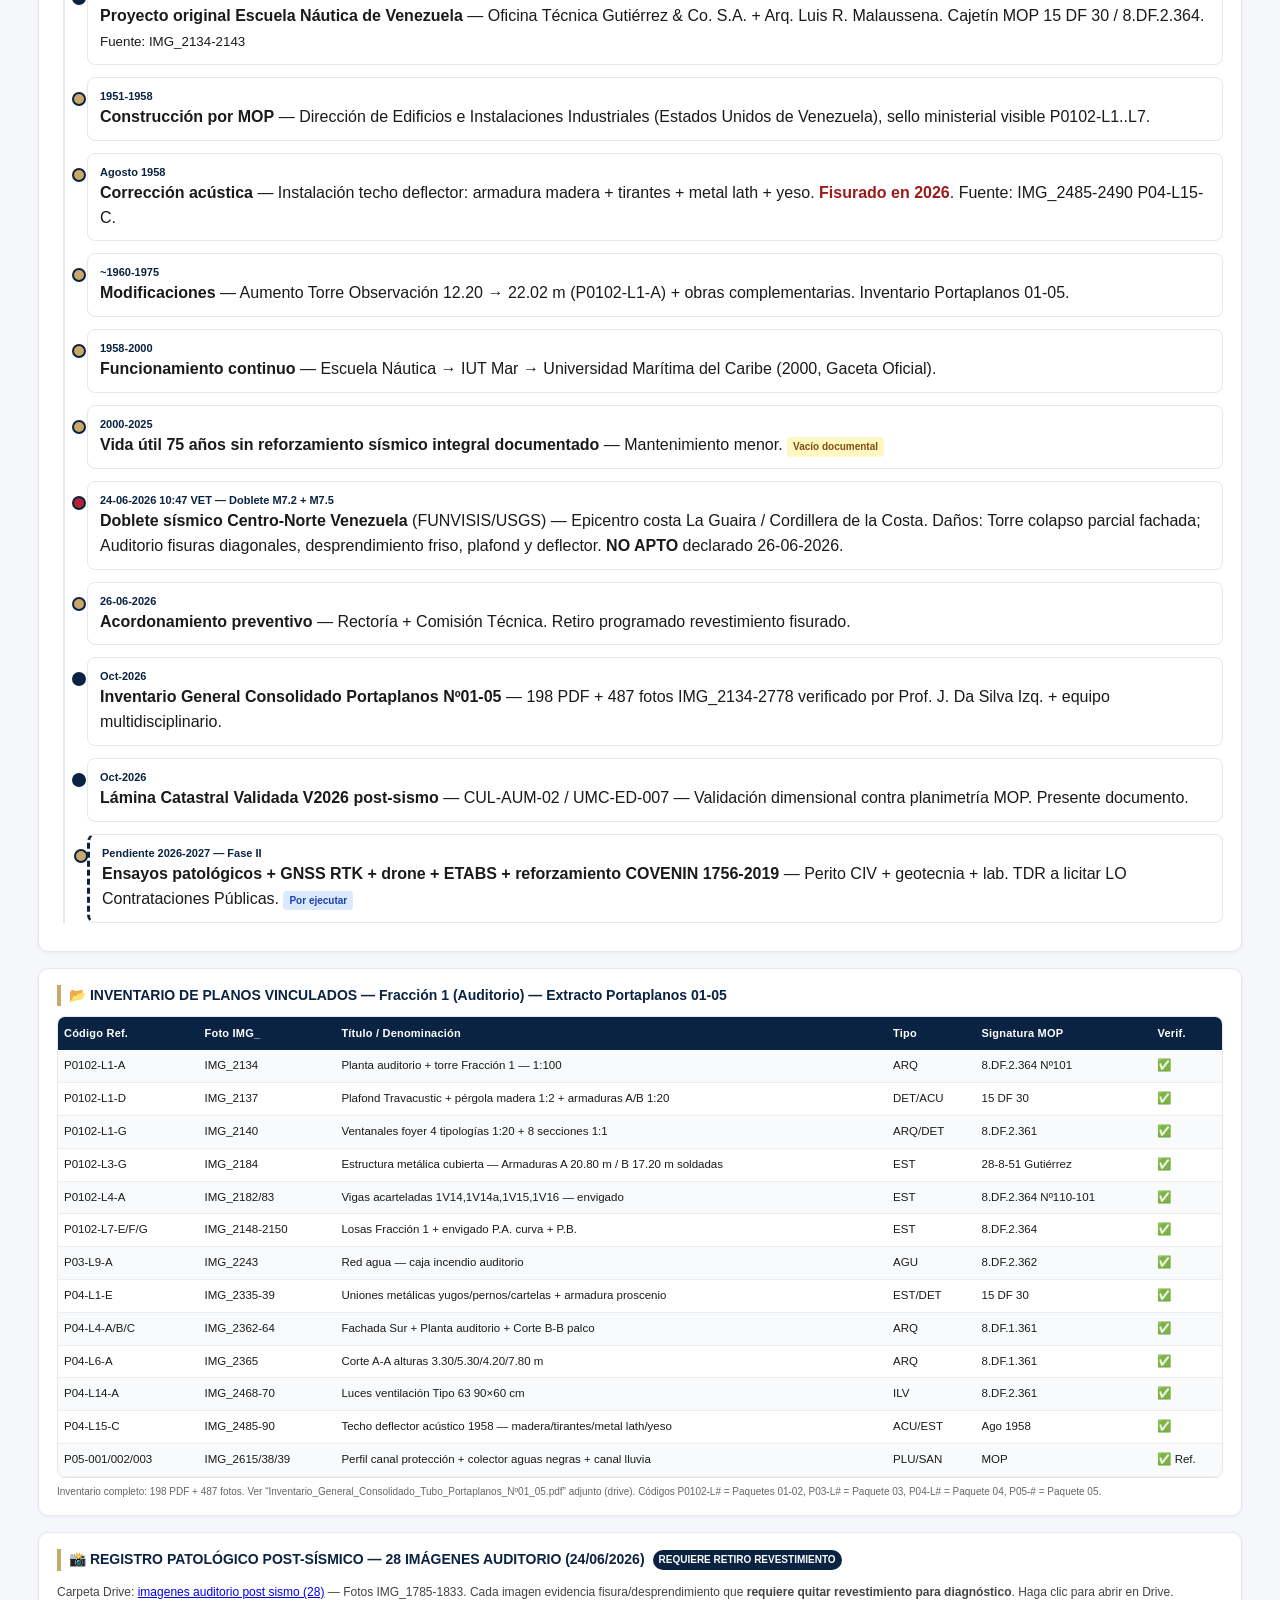
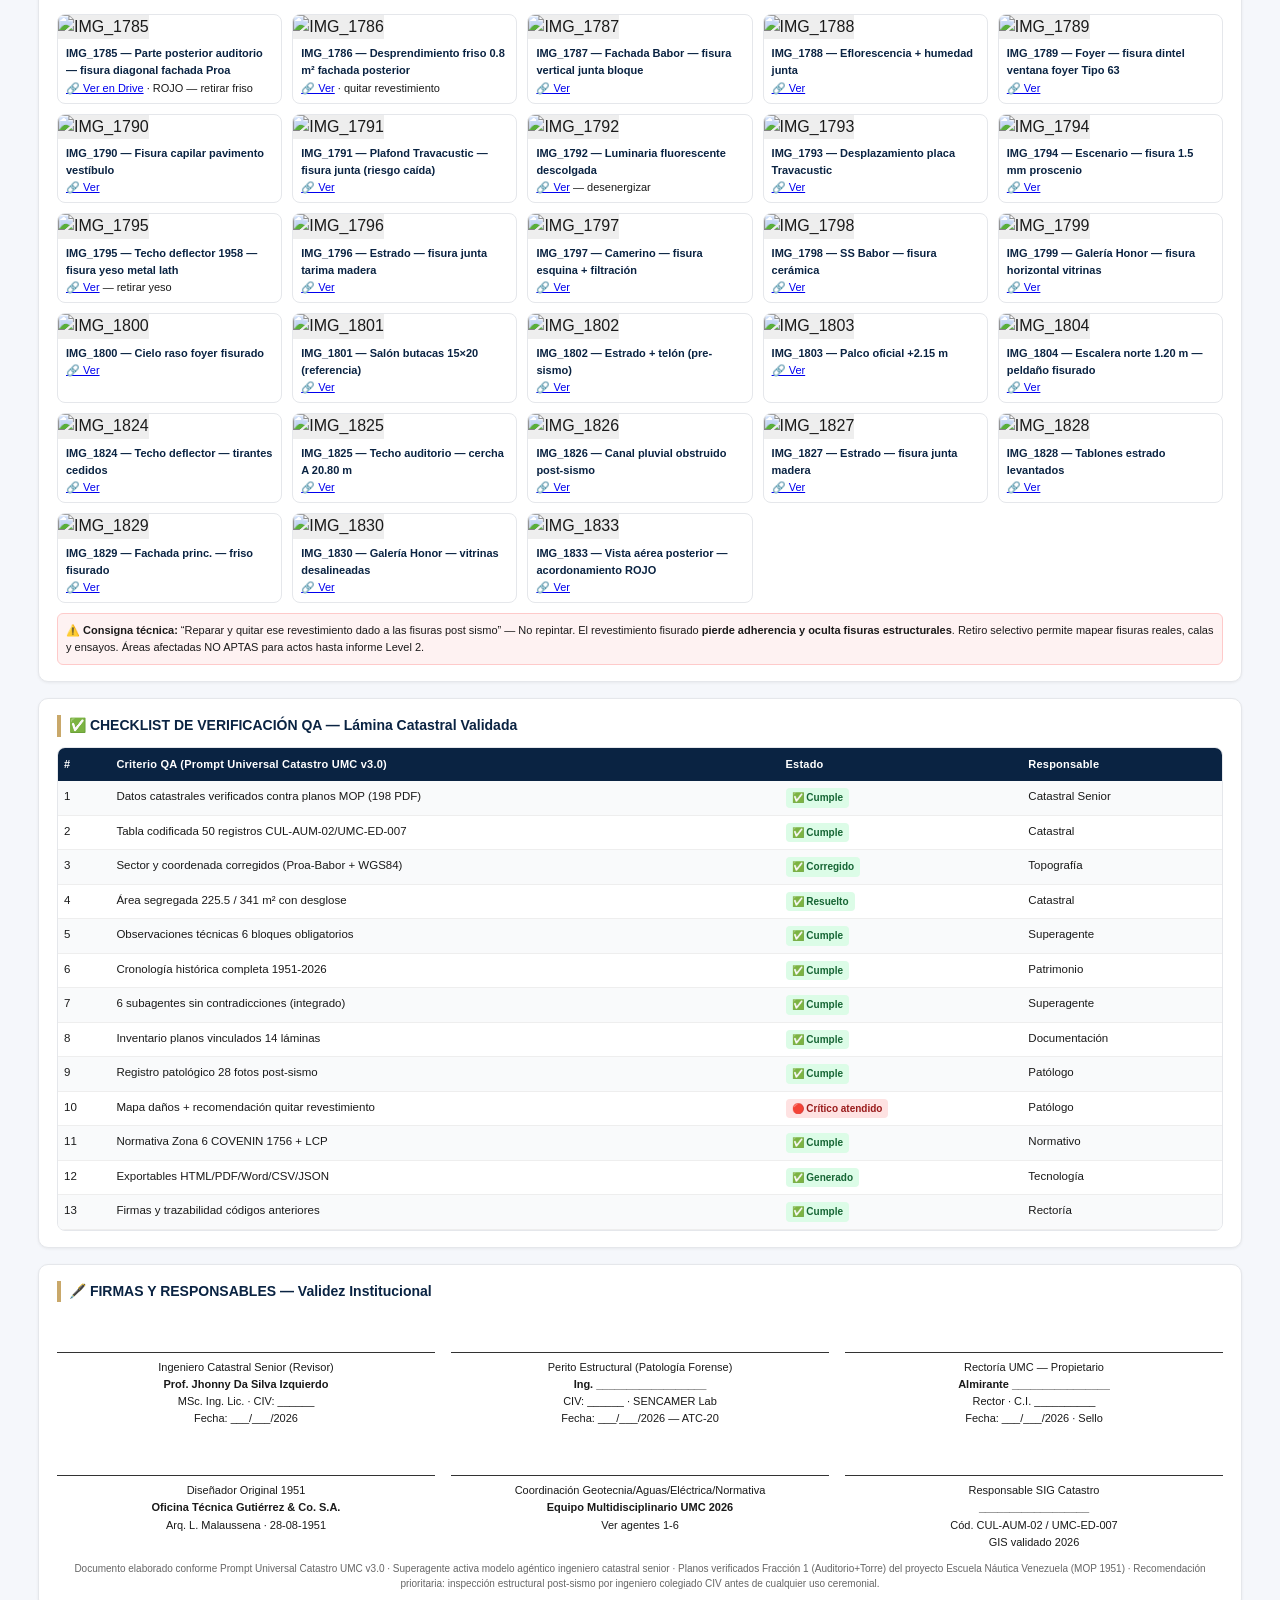
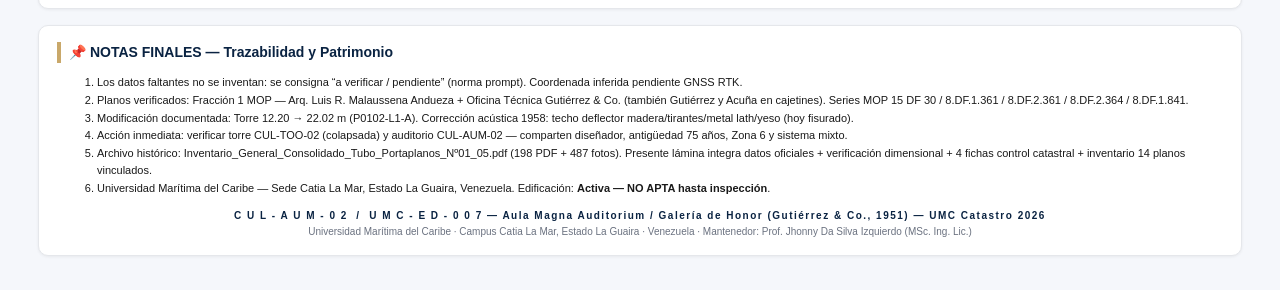
==== commit 1d1a407b: "feat: AC central destruido por caída torre 24/06/2026 — evaluación integrada - Ficha actualizada: es" ====
--- a/docs/lamina-auditorio/index.html
+++ b/docs/lamina-auditorio/index.html
@@ -32,7 +32,7 @@
 <div class="banda-titulo">🌊 LÁMINA CATASTRAL VALIDADA — AUDITORIO PRINCIPAL — VERSIÓN VALIDADA 2026 · POST-SISMO 24/06/2026</div>
 <div class="banda-sub">
   <div class="cod">CUL-AUM-02 &nbsp;·&nbsp; UMC-ED-007 &nbsp;—&nbsp; AULA MAGNA - AUDITORIUM / GALERÍA DE HONOR</div>
-  <div class="den">Auditorio Principal “Almirante en Jefe José María García Rojas” — Fracción 1 — Diseñador: Oficina Técnica Gutiérrez &amp; Co. S.A. — Arq. Luis R. Malaussena Andueza</div>
+  <div class="den">Auditorio Principal “Almirante en Jefe José María García Rojas” — Fracción 1 — Diseñador: Oficina Técnica Gutiérrez &amp; Co. S.A. — Arq. Luis R. Malaussena Andueza — <b style="color:#B22234">A/C central destruido 24/06/2026 por torre</b></div>
   <div class="fraccion">Documento elaborado conforme al Prompt Universal Catastro UMC v3.0 · Validación contra planimetría oficial MOP (28-08-1951) + Inspección post-sismo 28 fotos IMG_1785-1833 · Mantenedor: Prof. Jhonny Da Silva Izquierdo (MSc. Ing. Lic.) — 2026</div>
   <div style="font-size:10px;color:#991b1b;font-weight:700;margin-top:4px">⚠️ CORRECCIÓN DE CÓDIGOS: Esta lámina homologa CUL-AUD-01 → CUL-AUM-02 y UMC-ED-002 → UMC-ED-007 según Codificación Institucional Área Cultural (CUL-AUM) y Clasificación Edificaciones ED-007. Ver Observación 1.</div>
 </div>
@@ -206,6 +206,8 @@
       <tr><td class="num">C-48</td><td>Relación torre</td><td>Fracc.1 sur torre CUL-TOO-02</td><td>—</td><td>—</td><td>UMC-ED-007-R01</td><td><span class="tag tag-ok">✅</span></td></tr>
       <tr><td class="num">C-49</td><td>MOP responsable</td><td>Ministerio Obras Públicas</td><td>—</td><td>—</td><td>UMC-ED-007-H01</td><td><span class="tag tag-ok">✅</span></td></tr>
       <tr><td class="num">C-50</td><td>Responsable levant.</td><td>Prof. J. Da Silva Izq. MSc.</td><td>2026</td><td>—</td><td>UMC-ED-007-R02</td><td><span class="tag tag-ok">✅</span></td></tr>
+      <tr><td class="num">C-51</td><td>Climatización A/C</td><td>Unidad central 20-30 TR — DESTRUIDA por torre UMC-ED-003 24/06/2026</td><td>DESTRUIDA 🔴</td><td>—</td><td>UMC-ED-007-MEC01</td><td><span class="tag tag-bad">🔴 Destruida</span></td></tr>
+      <tr><td class="num">C-52</td><td>Torre vinculada</td><td>CUL-TOO-02 / UMC-ED-003 colapso parcial 24/06/2026 — impacto AC/auditorio</td><td>Colapsada</td><td>CUL-TOO-02</td><td>UMC-ED-003</td><td><span class="tag tag-bad">🔴</span></td></tr>
     </table>
   </div>
   <div style="font-size:11px;margin-top:6px">✅ Verificado | ⚠️ Aclarar/Precisar | 🔴 Crítico post-sismo | Corr.=Corregido vs lámina anterior CUL-AUD-01/UMC-ED-002</div>
@@ -244,7 +246,7 @@
 
   <div class="obs red">
     <h4>🔴 Observación 6 — Estado Post-Sismo y Revestimiento Fisurado (URGENTE — QUITAR REVESTIMIENTO)</h4>
-    <p><b>Diagnóstico patológico 24/06/2026:</b> El doblete afectó mampostería y acabados, no colapso de cerchas. <b>Fisuras 0.3-2.5 mm</b> en fachadas posterior/lateral, desprendimiento friso ~1.2 m², desplazamiento plafond Travacustic, fisuras yeso techo deflector, luminarias sueltas. <b>El revestimiento fisurado OCULTA daño estructural y genera riesgo de caída</b> sobre ocupantes. <b>NO APTO</b> para actos.</p>
+    <p><b>Diagnóstico patológico 24/06/2026:</b> Doblete afectó mampostería/acabados, no colapso cerchas. <b>Fisuras 0.3-2.5 mm</b>, friso 1.2 m², plafond/deflector fisurados, luminarias sueltas + <b>UNIDAD CENTRAL A/C 20-30 TR DESTRUIDA por colapso torre UMC-ED-003 (escombros, refrigerante R-410A liberado, ductería arrancada)</b>. <b>Revestimiento fisurado OCULTA daño y genera riesgo caída</b> sobre ocupantes. <b>NO APTO</b> para actos — aunque se repare estructura, sin A/C el recinto es inoperable en clima La Guaira (COVENIN 1013 ventilación).</p>
     <p><b>Acción inmediata (72 h):</b> Acordonar 5 m perímetro, retirar mobiliario bajo plafond, desenergizar luminarias. <b>Acción 15 días:</b> Picado controlado revestimiento fisurado (100% zonas rojas), calas, fisurómetro, esclerometría, ultrasonido, núcleos. <b>Prohibido repintar/revestir</b> sin informe Level 2 ATC-20. Ver detalle por agente y galería 28 fotos.</p>
   </div>
 </div>
@@ -301,7 +303,8 @@
     <tr><td>Salón butacas — plafond Travacustic</td><td>Fisuras junta + desplazamiento placas + luminarias sueltas <b>(riesgo caída)</b></td><td>IMG_1795-1804</td><td><span class="tag tag-bad">Moderada</span></td><td>Desmonte parcial plafond, inspección cercha A 20.80 m, reinstal. antisísmico</td></tr>
     <tr><td>Escenario / techo deflector 1958</td><td>Fisuras yeso metal lath, tirantes cedidos</td><td>IMG_1824-1833</td><td><span class="tag tag-bad">Moderada</span></td><td>Retiro yeso fisurado, refuerzo tirantes, nuevo yeso acústico (criterio 1958)</td></tr>
     <tr><td>Foyer / vestíbulo (centro)</td><td>Fisuras capilares pavimento + dinteles ventanas</td><td>IMG_1800-1810</td><td><span class="tag tag-warn">Leve</span></td><td>Monitoreo fisurómetro, refuerzo dinteles si procede</td></tr>
-    <tr><td>Camerinos + SS (Popa-S)</td><td>Fisuras esquina + filtración junta losa</td><td>IMG_1815-1820</td><td><span class="tag tag-warn">Leve</span></td><td>Prueba estanqueidad, sellado</td></tr>
+    <tr><td><b>Patio técnico A/C (entre auditorio y torre UMC-ED-003)</b></td><td><b style="color:#B22234">Unidad central A/C 20-30 TR DESTRUIDA por escombros torre</b> — condensadora aplastada, ductería arrancada, bancada deformada, refrigerante liberado (riesgo ambiental)</td><td>Torre+AC (inventario torre)</td><td><span class="tag tag-bad">Total</span></td><td>Aislar eléctrico, manejo ambiental (COVENIN 3296), retiro grúa, cómputo 25 TR inverter + ductería antisísmica — 26-40k USD</td></tr>
+      <tr><td>Camerinos + SS (Popa-S)</td><td>Fisuras esquina + filtración junta losa</td><td>IMG_1815-1820</td><td><span class="tag tag-warn">Leve</span></td><td>Prueba estanqueidad, sellado</td></tr>
   </table></div>
   <p style="font-size:11px;color:#666;margin-top:6px">Nota: Clasificación severidad según FEMA 306 / FEMA P-58. Leve &lt;0.5 mm, Moderada 0.5-2.5 mm, Severa &gt;2.5 mm o desprendimiento. Áreas ROJO requieren retiro inmediato.</p>
 </div>
